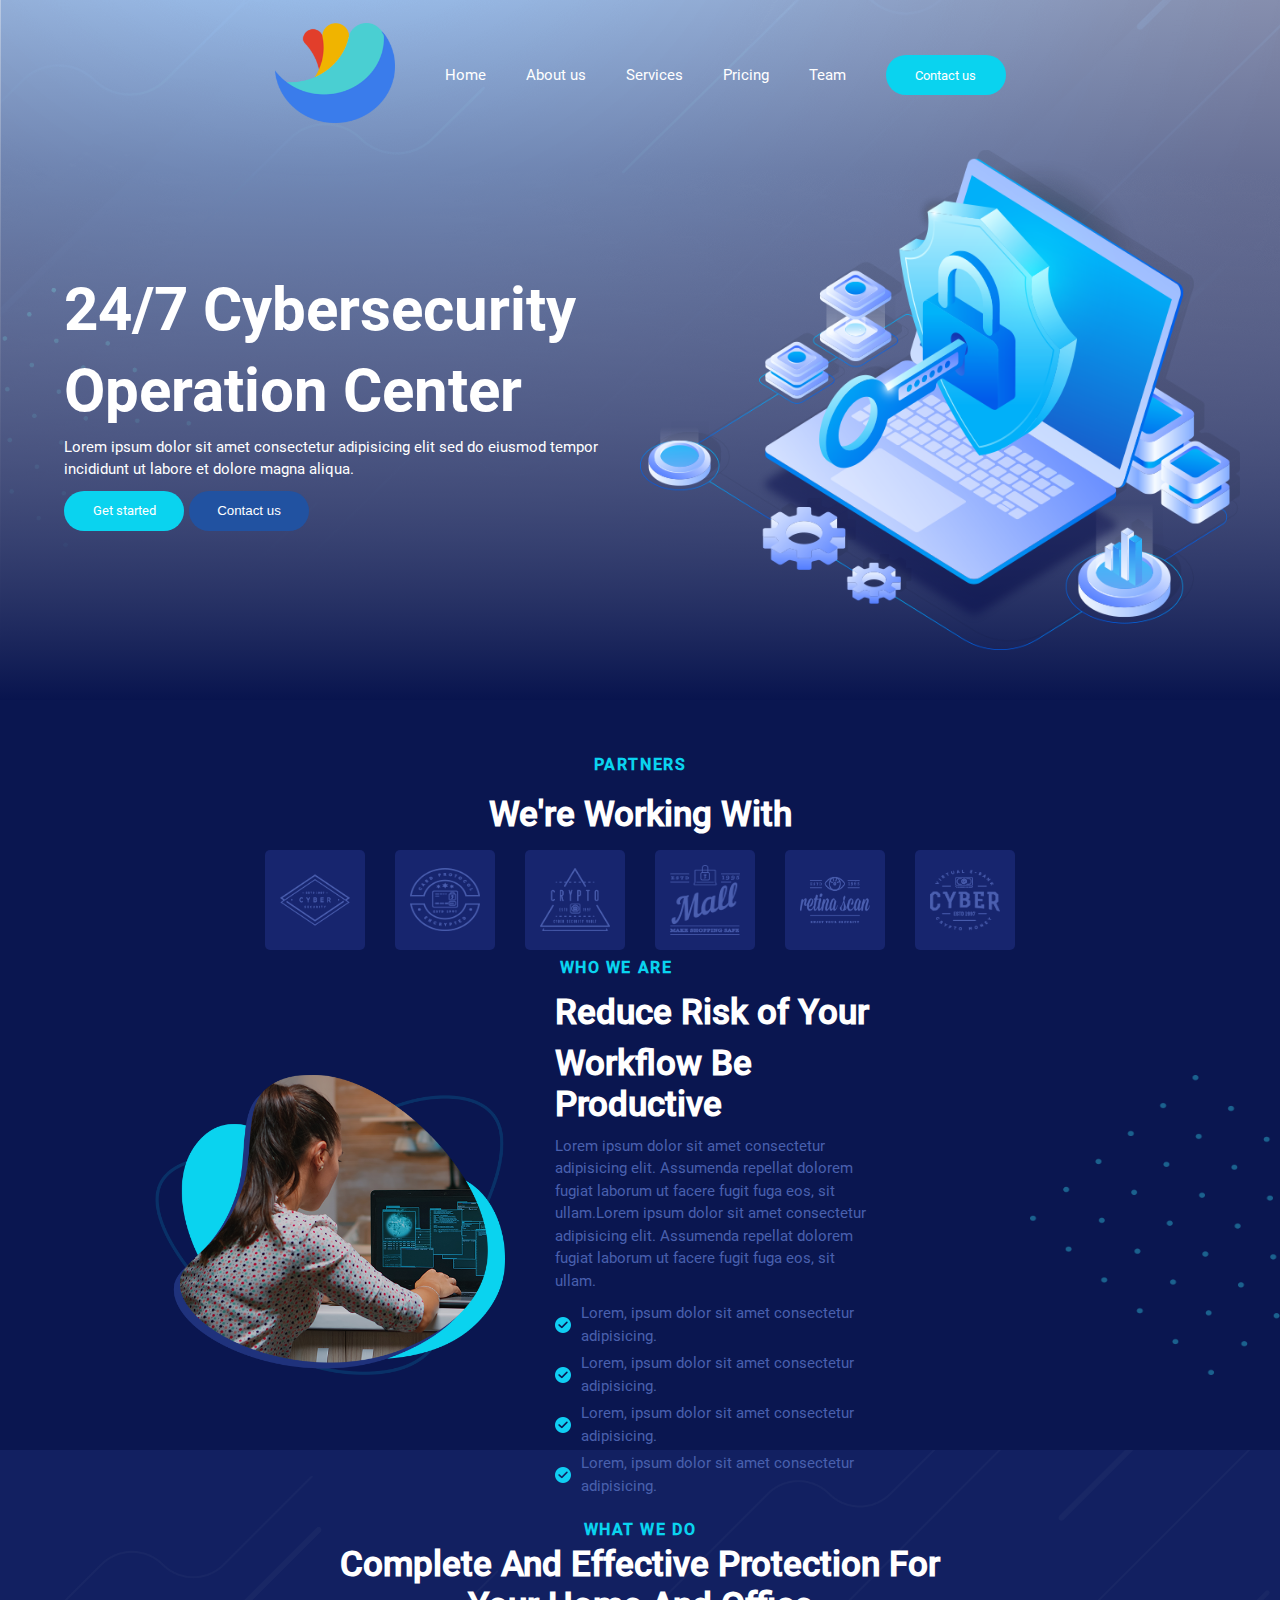
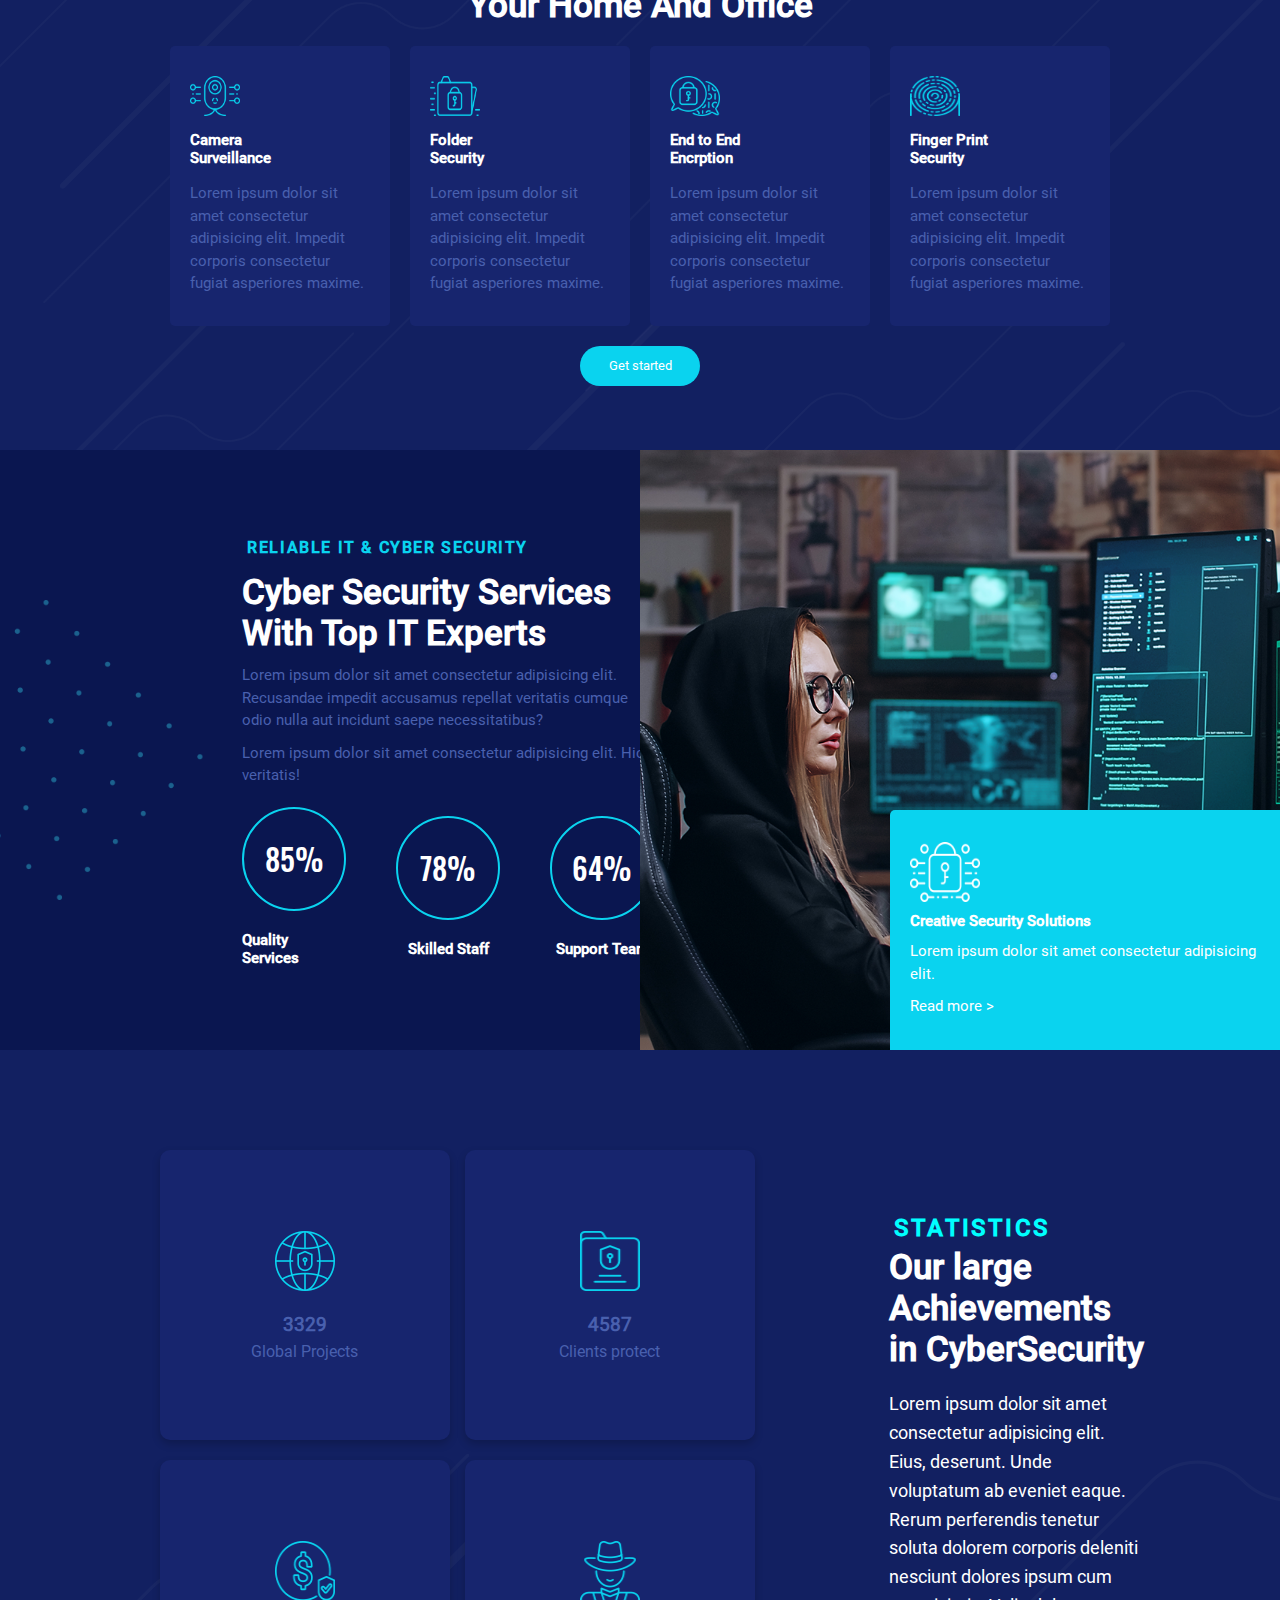
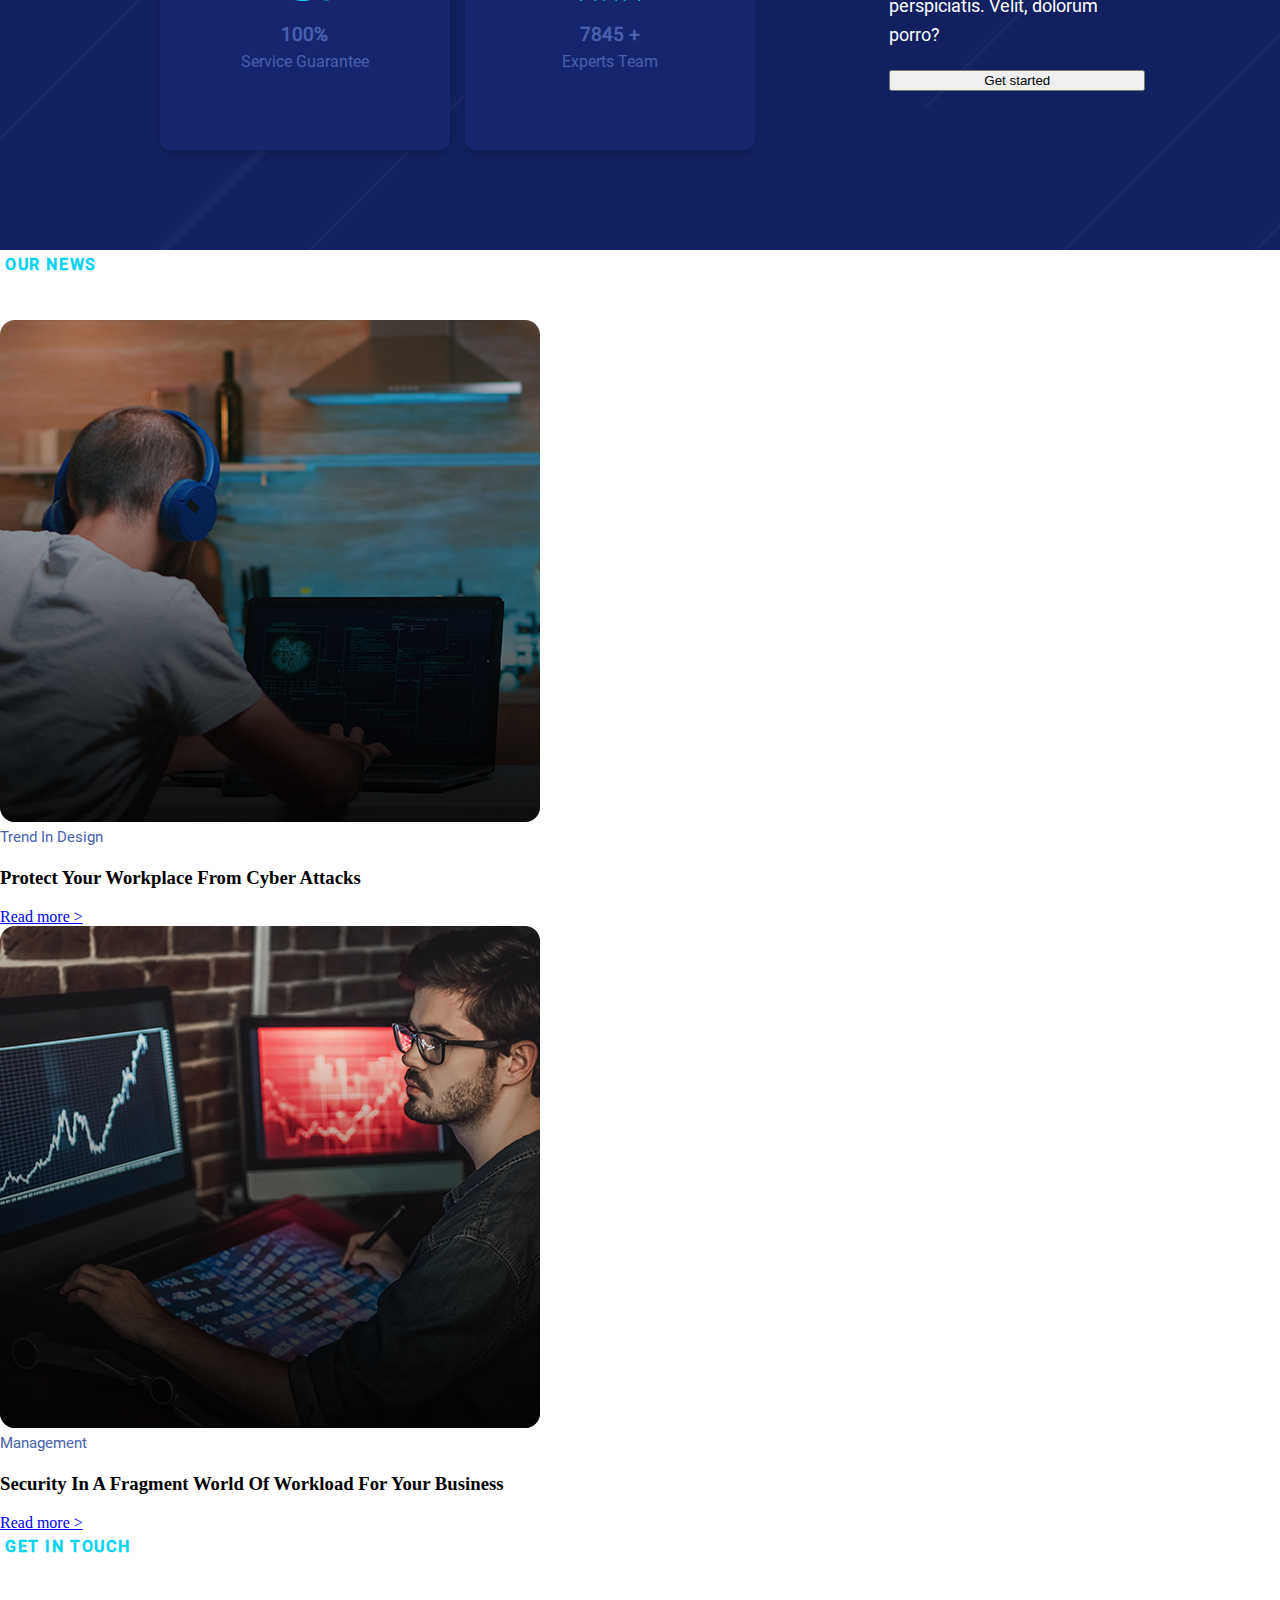
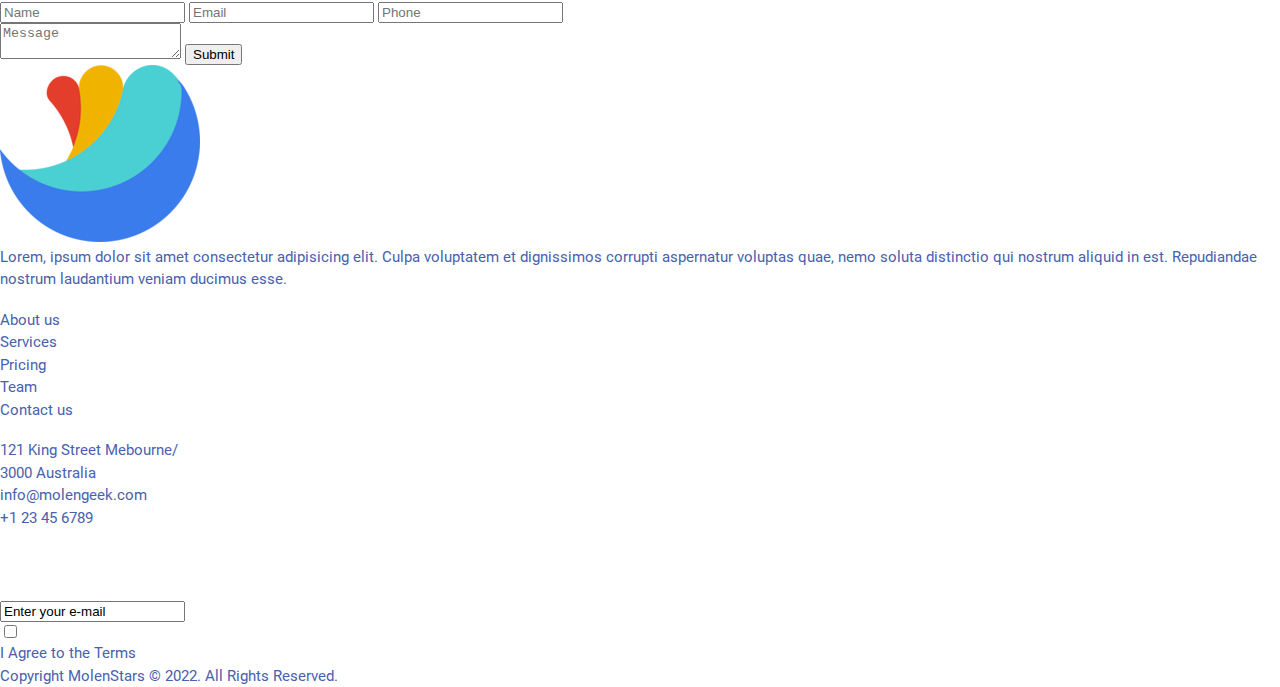
==== index.html @ 40b3b99f "addedImagesandMedia" ====
<!DOCTYPE html>
<html lang="en">
<head>
    <meta charset="UTF-8">
    <meta name="viewport" content="width=device-width, initial-scale=1.0">
    <link rel="stylesheet" href="./public/style/style.css">
    <title>Document</title>
</head>

<body class="body">

    <header class="header">

        <div class="upperHeader">
            <div class="logoHeader">
                <img src="./public/src/images/logo-img.png" alt="logo image">
            </div>
            
            <nav class="navbar">
                <a class="my-link" href="">Home</a>
                <a class="my-link" href="">About us</a>
                <a class="my-link" href="">Services</a>
                <a class="my-link" href="">Pricing</a>
                <a class="my-link" href="">Team</a>
                <button class="buttonUpperHeader">Contact us</button>
            </nav>
        </div>

        <div class="bottomHeader">

            <div class="containerHeader">
                <div class="textBottomHeader">
                    <h1>24/7 Cybersecurity</h1>
                    <h1>Operation Center</h1>
                    <p>Lorem ipsum dolor sit amet consectetur adipisicing elit sed do eiusmod tempor incididunt ut labore et dolore magna aliqua.</p>
                    <div class="buttonsBottomHeader">
                    <button class="button1BottomHeader">Get started</button>
                    <button class="button2BottomHeader">Contact us</button>
                    </div>
                </div>

                <div class="imageBottomHeader">
                    <img src="./public/src/images/banner-right-img.png" alt="banner-right-img">
                </div>

            </div>
        </div>





    </header>

    <main class="main">
        <section class="partners">
            <h4>PARTNERS</h4>
            <h2>We're Working With</h2>
            <div class="partnersLogos">
                <div class="divPartnerLogo"><img src="./public/src/images/slider-item-img1.png" alt="slider item img1"></div>
                <div class="divPartnerLogo"><img src="./public/src/images/slider-item-img2.png" alt="slider item img2"></div>
                <div class="divPartnerLogo"><img src="./public/src/images/slider-item-img3.png" alt="slider item img3"></div>
                <div class="divPartnerLogo"><img src="./public/src/images/slider-item-img4.png" alt="slider item img4"></div>
                <div class="divPartnerLogo"><img src="./public/src/images/slider-item-img5.png" alt="slider item img5"></div>
                <div class="divPartnerLogo"><img src="./public/src/images/slider-item-img6.png" alt="slider item img6"></div>
            </div>




        </section>

        <section class="who-we-are">

            <div class="containerOfConatinerImageText">

                    <div class="containerImageText">

                        <div class="imageWhoWeAre">
                            <img src="./public/src/images/informationmain-left-sec-img.png" alt="information-main-left image">
                        </div>

                        <div class="textWhoWeAre">
                            <h4>WHO WE ARE</h4>
                            <h2>Reduce Risk of Your</h2>
                            <h2>Workflow Be Productive</h2>
                            <p>Lorem ipsum dolor sit amet consectetur adipisicing elit. Assumenda repellat dolorem fugiat laborum ut facere fugit fuga eos, sit ullam.Lorem ipsum dolor sit amet consectetur adipisicing elit. Assumenda repellat dolorem fugiat laborum ut facere fugit fuga eos, sit ullam.</p>
                            
                            <div class="bulletsWhoWeAre">
                                <div class="bulletWhoWeAre">
                                    <img src="./public/src/images/checked.png" alt="checked icon">
                                    <p>Lorem, ipsum dolor sit amet consectetur adipisicing.</p>
                                </div>
                                <div class="bulletWhoWeAre">
                                    <img src="./public/src/images/checked.png" alt="checked icon">
                                    <p>Lorem, ipsum dolor sit amet consectetur adipisicing.</p>
                                </div>
                                <div class="bulletWhoWeAre">
                                    <img src="./public/src/images/checked.png" alt="checked icon">
                                    <p>Lorem, ipsum dolor sit amet consectetur adipisicing.</p>
                                </div>
                                <div class="bulletWhoWeAre">
                                    <img src="./public/src/images/checked.png" alt="checked icon">
                                    <p>Lorem, ipsum dolor sit amet consectetur adipisicing.</p>
                                </div>
                            </div>
                            
                        </div>
                    </div>
                </div>

            <div class="containerDots">

            <img src="./public/src/images/dots-img.png" alt="dots image">
            
            </div>
        </section>

        <section class="what-we-do">
        
            <div class="headerSectionWhatWeDo">
            <h4>WHAT WE DO</h4>
            <h2>Complete And Effective Protection For</h2>
            <h2>Your Home And Office</h2>
            </div>
            <div class="myDivsWhatWeDo">
                <div class="myDivWhatWeDo">
                <div class="myImageWhatWeDo"><img src="./public/src/images/Effective-sec-item-img1.png" alt="effective sec img1"></div>
                <h5>Camera<br>Surveillance</h5>
                <p>Lorem ipsum dolor sit amet consectetur adipisicing elit. Impedit corporis consectetur fugiat asperiores maxime.</p>
                </div>
                <div class="myDivWhatWeDo">
                <div class="myImageWhatWeDo"><img src="./public/src/images/Effective-sec-item-img2.png" alt="effective sec img2"></div>
                <h5>Folder<br>Security</h5>
                <p>Lorem ipsum dolor sit amet consectetur adipisicing elit. Impedit corporis consectetur fugiat asperiores maxime.</p>
                </div>
                <div class="myDivWhatWeDo">
                <div class="myImageWhatWeDo"><img src="./public/src/images/Effective-sec-item-img3.png" alt="effective sec img3"></div>
                <h5>End to End<br>Encrption</h5>
                <p>Lorem ipsum dolor sit amet consectetur adipisicing elit. Impedit corporis consectetur fugiat asperiores maxime.</p>
                </div>
                <div class="myDivWhatWeDo">
                <div class="myImageWhatWeDo"><img src="./public/src/images/Effective-sec-item-img4.png" alt="effective sec img4"></div>
                <h5>Finger Print<br>Security</h5>
                <p>Lorem ipsum dolor sit amet consectetur adipisicing elit. Impedit corporis consectetur fugiat asperiores maxime.</p>
                </div>
            </div>

            <button class="buttonWhatWeDo">Get started</button>

        </section>

        <section class="reliable-it-cyber-security">

            <div class="dotsAndText">

                <img src="./public/src/images/dots-img.png" alt="dots image">

                <div class="textAndPercentages">
                    <div class="text">
                        <h4>RELIABLE IT & CYBER SECURITY</h4>
                        <h2>Cyber Security Services<br>With Top IT Experts</h2>
                        <p>Lorem ipsum dolor sit amet consectetur adipisicing elit. Recusandae impedit accusamus repellat veritatis cumque odio nulla aut incidunt saepe necessitatibus?</p>
                        <p>Lorem ipsum dolor sit amet consectetur adipisicing elit. Hic, veritatis!</p>
                    </div>
                    <div class="percentages">
                        <div class="eachPercentage">
                            <div class="myPercentage"><p>85%</p></div>
                            <h5>Quality Services</h5>
                        </div>
                        <div class="eachPercentage">
                            <div class="myPercentage"><p>78%</p></div>
                            <h5>Skilled Staff</h5>
                        </div>
                        <div class="eachPercentage">
                            <div class="myPercentage"><p>64%</p></div>
                            <h5>Support Team</h5>
                        </div>
                    </div>
                </div>
            </div>

            <div class="imageAndSquare">
                <div class="square">
                <img src="./public/src/images/service-box-img.png" alt="service box">    
                <h5>Creative Security Solutions</h5>
                <p>Lorem ipsum dolor sit amet consectetur adipisicing elit.</p>
                <p>Read more ></p>
            </div>
            </div>


        </section>

        <section class="statistics">
            <div class="statistics-leftpanel">
               <div class="statistics-leftpanel-up">
                <div class="card">
                    <img src="./public/src/images/Cyber-Security-left-card-img1.png" alt="Global Projects Icon">
                    <p class="figure">3329</p>
                    <p class="title">Global Projects</p>
                </div>
        
                <div class="card">
                    <img src="./public/src/images/Cyber-Security-left-card-img2.png" alt="Clients Protected Icon">
                    <p class="figure">4587</p>
                    <p class="title">Clients protect</p>
                </div>
               </div>
           
              <div class="statistics-leftpanel-down">
                <div class="card">
                    <img src="./public/src/images/Cyber-Security-left-card-img3.png" alt="Service Guarantee Icon">
                    <p class="figure">100%</p>
                    <p class="title">Service Guarantee</p>
                </div>
        
                <div class="card">
                    <img src="./public/src/images/Cyber-Security-left-card-img4.png" alt="Experts Team Icon">
                    <p class="figure">7845 +</p>
                    <p class="title">Experts Team</p>
                </div>
              </div>

            </div>
           
            
            <div class="statistics-rightpanel">
                <h4>STATISTICS</h4>
            <h2>Our large Achievements in CyberSecurity</h2>
                <p>Lorem ipsum dolor sit amet consectetur adipisicing elit. 
                    Eius, deserunt. Unde voluptatum ab eveniet eaque. Rerum perferendis 
                    tenetur soluta dolorem corporis deleniti nesciunt dolores ipsum cum 
                    perspiciatis. Velit, dolorum porro?</p>
                <button>Get started</button>
            </div>
        </section>
        


        <section class="news">
            <h4>OUR NEWS</h4>
            <h2>Latest Blog Posts</h2>
          
            <div class="news-pictures">
              <div class="news-item">
                <img src="./public/src/images/blog-post-img1.png" alt="">
                <div class="news-text">
                  <p>Trend In Design</p>
                  <h3>Protect Your Workplace From Cyber Attacks</h3>
                  <a href="#" class="news-link">Read more ></a>
                </div>
              </div>
              <div class="news-item">
                <img src="./public/src/images/blog-post-img2.png" alt="">
                <div class="news-text">
                  <p>Management</p>
                  <h3>Security In A Fragment World Of Workload For Your Business</h3>
                  <a href="#" class="news-link">Read more ></a>
                </div>
              </div>
            </div>
          </section>
          


        <section class="contact">
            <h4>GET IN TOUCH</h4>
            <h2>Send us a Message</h2>
            <div class="name-email-phone">
                <input type="text" id="name" name="name" placeholder="Name" required>
                <input type="email" id="email" name="email" placeholder="Email" required>
                <input type="tel" id="phone" name="phone" placeholder="Phone">
            </div>
            <div class="message-submit">
                <textarea id="message" name="message" placeholder="Message" required></textarea>
                <button type="submit">Submit</button>
            </div>
        </section>
 

    </main>

    <footer>
            <div class="upperFooter">
    
               <div class="containerUpperFooter">
                    <div class="logo">
    
                        <img src="./public/src/images/logo-img.png" alt="logo">
    
                        <p>Lorem, ipsum dolor sit amet consectetur adipisicing elit. 
                            Culpa voluptatem et dignissimos corrupti aspernatur voluptas quae, 
                            nemo soluta distinctio qui nostrum aliquid in est. Repudiandae nostrum 
                            laudantium veniam ducimus esse.</p>
    
                    </div>
    
                    <div class="aboutus">
    
                        <h5>About us</h5>
                            <p>About us</p>
                            <p>Services</p>
                            <p>Pricing</p>
                            <p>Team</p>
                            <p>Contact us</ß>
                    </div>
    
                    <div class="ourservices">
    
                        <h5>Our Services</h5>
                            <p>121 King Street Mebourne/</p>
                            <p>3000 Australia</p>
                            <p>info@molengeek.com</p>
                            <p>+1 23 45 6789</ß>
                        <div class="myIcons">
                            <img src="./public/src/images/icons8-facebook-f-48.png" alt="facebook icon">
                            <img src="./public/src/images/icons8-twitter-30.png" alt="twitter icon">
                            <img src="./public/src/images/icons8-instagram-50.png" alt="instagram icon">
                        </div>
                    </div>
    
                    <div class="newsletter">
                            <h5>Newsletter</h5>
    
                            <div>
                            <input type="text" id="email" name="email" value="Enter your e-mail">
                            </div>
                            <div class="checkbox">
                            <input type="checkbox"><p>I Agree to the Terms</p></input>
                            </div>
    
                    </div>
                </div>
                
    
            </div>
    
            <div class="bottomFooter">
                <p>Copyright MolenStars &#xa9; 2022. All Rights Reserved.</p>
            </div>
        </footer>
</body>
</html>
---- public/style/style.css ----
.body {
    width: 100%;
    margin: 0;
    padding: 0;
}

h2 { /*changed & alle h2 rausgelöscht unten*/
    font-family: RobotoMedium;
    font-size: 35px;
    color: white;
    margin: 0;
    padding: 0;
}

h4 { /*neu*/
    font-family: RobotoMedium;
    color: #0ad3ef;
    letter-spacing: 0.1em;
    margin: 5px;
}

h5 { /*neu*/
    margin: 0;
    padding: 0;
    font-size: 15px;
    font-family: RobotoMedium;
    color: white;
}

p { /*neu und dann unten die ps gelöscht*/
    font-family: RobotoRegular;
    font-size: 15px;
    line-height: 1.5;
    margin: 0;
    padding: 0;
    color: #4960ae;
}

/*FONTS*/

@font-face 
{ 
font-family: "OswaldMedium";  
src: url("/public/src/fonts/OswaldMedium.ttf")format("truetype"); 
}

@font-face 
{ 
font-family: "OswaldRegular";  
src: url("/public/src/fonts/OswaldRegular.ttf")format("truetype"); 
}

@font-face 
{ 
font-family: "RobotoBold";  
src: url("/public/src/fonts/RobotoBold.ttf")format("truetype"); 
}

@font-face 
{ 
font-family: "RobotoMedium";  
src: url("/public/src/fonts/RobotoMedium.ttf")format("truetype"); 
}

@font-face 
{ 
font-family: "RobotoRegular";  
src: url("/public/src/fonts/RobotoRegular.ttf")format("truetype"); 
}


/*HEADER*/

.header {
    width: 100%;

    background-image: linear-gradient(to bottom, rgba(245, 246, 252, 0.52), rgba(8,20,78,255)),url(../src/images/banner-overlay-img.png);
    min-height: 700px;
    background-position: center;
    background-repeat: no-repeat;
    background-size: cover;
}

.upperHeader {
    width: 100%;
    height: 150px;

    display: flex;
    justify-content: center;
    align-items: center;
    gap: 50px;
}

.logoHeader img {
    width: 120px;
    height: 100px;
}


.navbar {
    height: 100%;

    display: flex;
    align-items: center;
    justify-content: center;
    gap: 40px;
}

.my-link {
    text-decoration: none;
    color: white;
    font-family: RobotoRegular;
    font-size: 15px;
    margin: 0;
}


.buttonUpperHeader {
    width: 120px;
    height: 40px;
    border-radius: 40px;
    border: none;
    background-color: #0ad3ef;
    color: white;
    font-family: RobotoRegular;
}

.buttonUpperHeader:hover {
    width: 120px;
    height: 40px;
    border-radius: 40px;
    border: 2px solid #0ad3ef;
    background-color: transparent;
    color: white;
    font-family: RobotoRegular;
}

.bottomHeader {
    width: 100%;
    height: 500px;
    height: 70%;
    color: white;

    display: flex;
    justify-content: center;
    align-items: center;
    gap: 20px;
}

.containerHeader { 
    width: 90%;

    display: flex;
    justify-content: center;
    align-items: center;
}

.textBottomHeader {
    width: 50%;

    display: flex;
    flex-direction: column;
    justify-content: center;
    gap: 10px;
}

.bottomHeader h1 {
    font-family: RobotoBold;
    font-size: 60px;
    margin: 0;
}

.bottomHeader p {
    font-family: RobotoRegular;
    line-height: 1.5;
    color: white;
}


.buttonsBottomHeader {
    display: flex;
    gap: 5px;
}

.button1BottomHeader {
    width: 120px;
    height: 40px;
    border-radius: 40px;
    border: none;
    background-color: #0ad3ef;
    color: white;
    font-family: RobotoRegular;
}

.button1BottomHeader:hover {
    width: 120px;
    height: 40px;
    border-radius: 40px;
    border: 2px solid #0ad3ef;
    background-color: transparent;
    color: white;
    font-family: RobotoRegular;
}

.button2BottomHeader {
    width: 120px;
    height: 40px;
    border-radius: 40px;
    border-radius: 20px;
    border: none;
    background-color: #2152a1;
    color: white;
}

.button2BottomHeader:hover {
    width: 120px;
    height: 40px;
    border-radius: 40px;
    border: 2px solid  #2152a1;
    background-color: transparent;
    color: white;
    font-family: RobotoRegular;
}

.imageBottomHeader {
    width: 50%; 
}

.imageBottomHeader img {
    width: 600px;
    height: 500px;
}

/*MAIN*/

.main {
    width: 100%;
}

/*Section partners*/

.partners {
    width: 100%;
    height: 300px;
    background-color: #0a1650;

    display: flex;
    flex-direction: column;
    justify-content: center;
    align-items: center;
    gap: 15px;
}

.partnersLogos {
    width: 80%;

    display: flex;
    justify-content: center;
    gap: 30px;
}

.divPartnerLogo {
    width: 100px;
    height: 100px;
    border-radius: 5px;
    background-color: #17256e;

    display: flex;
    justify-content: center;
    align-items: center;
}

.divPartnerLogo img{
    width: 70px;
    height: 70px;
}

@keyframes divPartnerLogoUp { /*moves img on the y-axis*/
    50% {
        transform: translateY(-20px);
       } 
}

.divPartnerLogo:hover img{ 
    animation: divPartnerLogoUp 3s; /*call animation with my hover pseudo-selector*/
}

.divPartnerLogo:hover { /*transition color*/
background-color: #0ad3ef;
}




/*Section who-we-are*/
.who-we-are {
    width: 100%;
    height: 450px;
    background-color: #0a1650;

    display: flex;
    justify-content: center;
    align-items: center;
}

.containerOfConatinerImageText {
    width: 100%;

    display: flex;
    justify-content: center;
    align-items: center;
}

.containerImageText {
    width: 70%;

    display: flex;
    justify-content: center;
    align-items: center;
    gap: 50px;
}

.containerDots {
    display: flex;
    justify-content: flex-end;
    align-items: center;
}

.containerDots img{
    width: 250px;
    height: 300px;
}

.imageWhoWeAre {
    width: 50%;

    display: flex;
    align-items: center;
    justify-content: flex-end;
}

.imageWhoWeAre img {
    width: 350px;
    height: 300px;
}

.textWhoWeAre {
    width: 50%;

    display: flex;
    flex-direction: column;
    gap: 10px;
}

.bulletsWhoWeAre {
    display: flex;
    flex-direction: column;
    gap: 5px;
}

.bulletWhoWeAre {
    display: flex;
    align-items: center;
    gap: 10px;
}


/*Section what-we-do*/

.what-we-do {
    width: 100%;
    height: 600px;
    background-color: #122061;
    background-image: url(../src/images/overly-img.png);
    background-position: center;
    background-size: cover;

    display: flex;
    flex-direction: column;
    justify-content: center;
    align-items: center;
    gap: 20px;
}

.headerSectionWhatWeDo {
    display: flex;
    flex-direction: column;
    justify-content: center;
    align-items: center;
}

.myDivsWhatWeDo {
    display: flex;
    justify-content: center;
    align-items: center;
    gap: 20px;
}

.myDivWhatWeDo {
    width: 180px;
    height: 240px;
    background-color: #17256e;
    border-radius: 5px;
    padding: 20px;

    display: flex;
    flex-direction: column;
    justify-content: center;
    gap: 15px;
}

.myDivWhatWeDo:hover {
    border: 1px solid #0ad3ef;
}


@keyframes myImageWhatWeDo { /*movement on the y-axis*/
    50% {
        transform: translateY(-10px);
       } 
}

.myDivWhatWeDo:hover img{ /*call animation*/
    animation: myImageWhatWeDo 3s;
}

.myImageWhatWeDo {
    width: 180px;

    display: flex;
    justify-content: flex-start;
    align-items: flex-end;
}

.myImageWhatWeDo img {
    width: 50px;
    height: 40px;
}

.myImageWhatWeDoSpecialSize {
    width: 40px;
    height: 40px;
}

.buttonWhatWeDo {
    width: 120px;
    height: 40px;
    border-radius: 40px;
    border: none;
    background-color: #0ad3ef;
    color: white;
    font-family: RobotoRegular;
}

.buttonWhatWeDo:hover {
    width: 120px;
    height: 40px;
    border-radius: 40px;
    border: 2px solid #0ad3ef;
    background-color: transparent;
    color: white;
    font-family: RobotoRegular;
}

/*Section reliable-it-cyber-security*/


.reliable-it-cyber-security {
    width: 100%;
    height: 600px;
    background-color: #0a1650;

    display: flex;

}

.dotsAndText {
    width: 50%;

    display: flex;
    justify-content: center;
    align-items: center;
    gap: 40px;
}

.textAndPercentages {
    width: 70%;

    display: flex;
    flex-direction: column;
    gap: 20px;
}

.percentages {
    display: flex;
    gap: 50px;
}

.myPercentage {
    width: 100px;
    height: 100px;
    border-radius: 50%;
    border: 2px solid #0ad3ef;

    display: flex;
    align-items: center;
    justify-content: center;
}

.eachPercentage {
    display: flex;
    flex-direction: column;
    justify-content: center;
    align-items: center;
    gap: 20px;
}

.myPercentage p {
    color: white;
    font-family: OswaldMedium;
    font-size: 30px;
}

.text {
    display: flex;
    flex-direction: column;
    justify-content: center;
    gap: 10px;
}

.dotsAndText img {
    transform: rotate(180deg);
    width: 250px;
    height: 300px;
}


.imageAndSquare {
    width: 50%;

    background-image: url(../src/images/service-right-bg-img.png);
    background-position: center;
    background-size: cover;

    display:flex;
    justify-content: flex-end;
    align-items: flex-end;
}

.square {
    width: 350px;
    height: 200px;
    background-color: #0ad3ef;
    border-top-left-radius: 5px;
    padding: 20px;

    display: flex;
    flex-direction: column;
    justify-content: center;
    gap: 10px;
}

.square img {
    width: 70px;
    height: 60px;
}

.square p {
    font-family: RobotoRegular;
    color: white;
    margin: 0;
}



/*Section statistics*/

.statistics {
    display: flex;
    flex-direction: row;
    width: 100%;
    height: 800px;
    align-items: center;
    justify-content: space-evenly;
    background-image:url(../src/images/overly-img.png);
    background-color: #122061;

}

.statistics-leftpanel{
    width: 50%;
    display: flex;
    flex-direction: column;
    flex-wrap: wrap;
    gap:20px;    
}

.statistics-leftpanel-up {
    display: flex;
    flex-direction: row;
    align-content:space-around;
    justify-content: flex-end;
    gap:15px;}

.statistics-leftpanel-down {
    display: flex;
    flex-direction: row;
    align-content: space-around;
    justify-content: flex-end;
    gap:15px;
}

.statistics-rightpanel {
    display: flex;
    flex-direction: column;
    justify-content: flex-start;
    padding: 20px;
    /* padding-right: 100px; */
    width: 20%;
}

.statistics-rightpanel h4 {
    color: aqua;
    font-size: 24px; 
    font-weight: 700;
}
.statistics-rightpanel h2, .statistics-rightpanel p {
    color:white;
    /* font-size: 32px;  */
    margin-bottom: 20px;
}
.statistics-rightpanel p {
    line-height: 1.6; 
    font-size: 18px
}

.card {
    /* flex-basis: calc(50% - 10px); */
    height: 250px;
    width: 250px;
    display: flex;
    flex-direction: column;
    justify-content: center;
    align-items: center;
    background-color: #17256e;
    color: #fff;
    /* margin-bottom: 10px; */
    border-radius: 10px;
    padding:20px;
    box-shadow: 0 4px 8px 0 rgba(0,0,0,0.2); 
}

.card:hover {
    background-color: #0ad3ef;
    animation: divPartnerLogoUp 4s;
}

.card img {
    width: 60px;
    height: 60px;
    margin-bottom: 20px;
    padding-top: 5px;
    
}

.card .figure {
    font-size:larger;
    font-weight: bold;
}

.card .title {
    font-size: medium;
}

button {
    /* background-color: #4CAF50;
    color: white;
    width: fit-content;
    height: fit-content;
    padding: 15px 32px;
    font-size: 16px;
    border: none;
    border-radius: 5px;
    margin-top: 20px;
    transition: background-color 0.3s ease; } */

button:hover {
        background-color: #367c39; 
    }


/* Section news */
.news {
    background-color:#0a1650;
    background-image:url(../src/images/overly-img.png);
    display: flex;
    flex-direction: column;
    margin: auto;
    align-items: center;
    justify-content: center;
  }
  
  .news h2, .news h4 {
    color: white;
    font-family: 'RobotoBold';
  }
  
  .news-pictures {
    display: flex;
    margin-bottom: 50px;
  }
  
  .news-item {
    position: relative;
    margin: 10px;
  }
  
  .news-item img {
    width: 100%; 
    display: block;
  }
  
  .news-text {
    position: absolute;
    bottom: 10px; 
    left: 10px; 
    color: white;
    text-align: left;
  }
  
  .news-link {
    color: white;
    text-decoration: none;
  }
  
  
  .news-text p {
    font-size: 0.9em;
    margin: 0;
  }
  
  .news-text h3 {
    font-size: 1.2em;   }
  


/*Section contact*/

.contact {
    display: flex;
    flex-direction: column;
    align-items: center;
    width: 100%;
    padding: 50px 0;
    text-align: center;
    background-image: url(../src/images/banner-overlay-img.png);
    background-size: cover;
    background-position: center;
    background-color: #0a1650;
    color: white;
    font-family: 'RobotoRegular';
    flex-wrap: wrap;
}

.contact h2 {
    margin-bottom: 10px;
    font-family: 'OswaldMedium'f;
}

.contact h1 {
    margin-bottom: 20px;
    font-family: 'OswaldMedium';
}

.name-email-phone {
    display: flex;
    flex-direction: row;
    width: 40%;
    margin-bottom: 20px;
    align-items: center;
    justify-content: space-between;
    gap: 15px;   
}

.message-submit {
    width: 40%;
    margin-bottom: 20px;
}

.name-email-phone input, .message-submit textarea {
    width: 100%;
    padding: 15px;
    margin: 10px 0;
    border: 2px solid #fff;
    border-radius: 10px;
    background: rgba(255, 255, 255, 0.2);
    color: white;
    font-family: 'OswaldMedium';
}


.message-submit button  {
    width: 120px;
    height: 40px;
    border-radius: 40px;
    border: none;
    background-color: #0ad3ef;
    color: white;
    font-family: RobotoRegular;
}

.message-submit button:hover {
    width: 120px;
    height: 40px;
    border-radius: 40px;
    border: 2px solid #0ad3ef;
    background-color: transparent;
    color: white;
    font-family: RobotoRegular;
}





.contact button:hover {
    background-color: #009977;
}




/*FOOTER*/

footer {
    width: 100%;
    display: flex;
    height: 500px;
    align-items: center;
    justify-content: center;
    flex-direction: column;

    background-image: url(../src/images/banner-overlay-img.png);
    background-color: #122061; /*ab hier neu*/
    background-image: url(../src/images/overly-img.png);
    background-position: center;
    background-size: cover;

}

footer p {
    font-size: 12px;
    line-height: 1.6;
}

.upperFooter {
    width: 100%; /*to gain a bit of margin left and right of the footer*/
    height: 400px;
    border-bottom: 0.5px solid  #4960ae;

    display: flex;
    justify-content: center;
    align-items: center;
}

.containerUpperFooter {
    width: 80%;

    display: flex;
    justify-content: flex-start;
    align-items: flex-start;
    gap: 20px;
}

.logo {
    width: 25%;
}

.logo img {
    width: 120px;
    height: 100px;
}

.aboutus {
    width: 25%;

    display: flex;
    flex-direction: column;
    justify-content: center;
    align-items: flex-start;
    gap: 10px;
}

.ourservices{
    width: 25%;

    display: flex;
    flex-direction: column;
    justify-content: center;
    gap: 10px;
}

.myIcons img {
    width: 20px;
    height: 20px;
}

.newsletter {
    width: 25%;

    display: flex;
    flex-direction: column;
    gap: 20px;
}

#email {
    background-color: #122061;
    color: #4960ae;
    padding: 5px;
    border-radius: 5px;
    border: 1px solid #4960ae;
    padding-right: 10px;
    background: url(../src/images/submit-img.png) no-repeat right;
    background-size: 20px;
}

.checkbox {

    display: flex;
}

.bottomFooter {
    height: 100px;

    display: flex;
    justify-content: center;
    align-items: center;
}

/*MEDIA*/

/*all sections*/

/*Laptop*/
@media (min-width: 769px) and (max-width: 1024px){

    h2 {
        font-size: 30px;
    }
    
    h4 {
        font-size: 12px;
    }
}

/*Tablet*/
@media (min-width: 426px) and (max-width: 768px){
    h2 {
        font-size: 20px;
    }
    
    h4 {
        font-size: 10px;
    }

    h5 {font-size: 14px;
    }

    p {
        font-size: 12px;
    }
}

/*Mobile M & L*/
@media (min-width: 321px) and (max-width: 425px){
    h2 {
        font-size: 20px;
    }
    
    h4 {
        font-size: 10px;
    }

    h5 {font-size: 14px;
    }

    p {
        font-size: 12px;
    }
}

/*header*/

/*Laptop*/ 
@media (min-width: 769px) and (max-width: 1024px){

    .bottomHeader h1 {
        font-size: 40px;
    }
    
    .imageBottomHeader img {
        width: 400px;
        height: 300px;
    }

    .header {
        min-height: 500px;
    }
}

/*Tablet*/
@media (min-width: 426px) and (max-width: 768px){

    .logoHeader img {
        width: 90px;
        height: 80px;
    }
    
    .bottomHeader h1 {
        font-size: 30px;
    }
    
    .imageBottomHeader img {
        width: 300px;
        height: 250px;
    }

    .header {
        min-height: 500px;
    }
}

/*Mobile M & L*/
@media (min-width: 321px) and (max-width: 425px){

    .header {
        min-height: 800px;
    }

    .upperHeader {
        flex-direction: column;
        gap: 10px;
    }

    .navbar {
        gap: 10px;
        flex-wrap: wrap;
    }
    
    .logoHeader img {
        width: 70px;
        height: 60px;
        padding-top: 20px;
    }
    
    .containerHeader {
        width: 100%;
        height: 100%;
        padding-top: 20%;

        flex-direction: column;
        justify-content: flex-end;
        align-items: center;
        gap: 50px;
    }

    .textBottomHeader {
        width: 100%;
        text-align: center;

        display:flex;
        align-items: center;
        justify-content: center;
    }

    .bottomHeader h1 {
        font-size: 30px;
    }

    .imageBottomHeader {
        width: 100%;

        display:flex;
        align-content: center;
        justify-content: center;
    }
    
    .imageBottomHeader img {
        width: 250px;
        height: 200px;
    }

}


/*partners*/

/*Mobile M & L*/
@media (min-width: 321px) and (max-width: 425px){

    .partners {
        height: 500px;
    }

    .partnersLogos {
        flex-wrap: wrap; /*divs automatically change into next row*/
    }
}

/*who we are*/

/*Laptop*/

@media (min-width: 769px) and (max-width: 1024px){

    .containerDots img {
        width: 180px;
        height: 250px;
    }

    .containerImageText {
        width: 100%;
    }

    .imageWhoWeAre img {
        width: 300px;
        height: 250px;
    }
}

/*Tablet*/
@media (min-width: 426px) and (max-width: 768px){

    .containerDots img {
        width: 120px;
        height: 180px;
    }

    .imageWhoWeAre img {
        width: 250px;
        height: 200px;
    }

    .containerImageText {
        width: 100%;
    }
}

/*Mobile M & L*/
@media (min-width: 321px) and (max-width: 425px){
    
    .who-we-are {
        height: 700px;
    }
    
    .containerImageText {
        flex-direction: column;
        gap: 30px;
    }
    
    .containerDots img {
        display: none;
    }

    .textWhoWeAre {
        width: 100%;
    }

    .imageWhoWeAre {
        padding-top: 60px;

        display: flex;
        align-items: center;
        justify-content: center;
    }

    .imageWhoWeAre img {
        width: 200px;
        height: 150px;
    }

}


/*what we do*/

/*Tablet*/
@media (min-width: 426px) and (max-width: 768px){
    .myDivWhatWeDo {
        width: 140px;
        height: 200px;
        padding: 10px; 
    }
}

/*Mobile M & L*/
@media (min-width: 321px) and (max-width: 425px){
    
    .what-we-do {
        height: 700px;
    }
    
    .myDivsWhatWeDo{
        flex-wrap: wrap; /*divs automatically change into next row*/
    }

    .myDivWhatWeDo {
        width: 120px;
        height: 200px;
        padding: 10px; 
    }
}

/*cyber security*/

@media (min-width: 769px) and (max-width: 1024px){

    .dotsAndText img {
        width: 180px;
        height: 250px;
    }

    .imageAndSquare {
        width: 40%;
    }

    .dotsAndText {
        width: 60%;
    }

    .percentages {
        gap: 20px;
    }

    .square {
        width: 300px;
        height: 150px;
    }
}

/*Tablet*/
@media (min-width: 426px) and (max-width: 768px){

    .dotsAndText img {
        width: 180px;
        height: 210px;
    }

    .reliable-it-cyber-security {
        flex-direction: column;
        align-items: flex-end;
        justify-content: center;
        gap: 30px;
        height: 800px; /*has to get bigger as a result of the column*/
    }

    .imageAndSquare {
        height: 400px;
        border-top-left-radius: 5px;
        border-bottom-left-radius: 5px;
    }

    .square img {
        height: 40px;
        width: 40px;
    }

    .dotsAndText {
        width: 100%;
    }

    .percentages {
        gap: 20px;
    }

    .square {
        width: 180px;
        height: 100px;
    }
}

/*Mobile M & L*/
@media (min-width: 321px) and (max-width: 425px){

    .reliable-it-cyber-security {
        flex-direction: column;
        align-items: flex-end;
        justify-content: center;
        gap: 30px;
        height: 1200px; /*has to get bigger as a result of the column*/
    }

    .dotsAndText {
        width: 100%;
    }

    .percentages {
        flex-wrap: wrap;
        justify-content: center;
    }

    .dotsAndText img {
        display: none;
    }

    .text {
        width: 100%;
    }

    .imageAndSquare {
        width: 100%;
        height: 420px;
    }

    .square {
        width: 200px;
        height: 100px;
    }

    .square img {
        height: 40px;
        width: 40px;
    }

}

/*FOOTER*/

/*Tablet*/
@media (min-width: 426px) and (max-width: 768px){

    .logo img {
        width: 80px;
        height: 65px;
    }
}

/*Mobile M & L*/
@media (min-width: 321px) and (max-width: 425px){

    footer {
        height: 700px;
    }

    .upperFooter {
        height: 600px;
    }

    .bottomFooter {
        height: 100px;
    }

    .containerUpperFooter {
        flex-wrap: wrap;
        justify-content: center;
    }

    .logo {
        width: 100%;
        display: flex;
        gap: 20px;
    }

    .logo img {
        width: 80px;
        height: 65px;   
    }

    .aboutus {
        width: 40%;
    }

    .ourservices {
        width: 40%;
    }

    .newsletter {
        width: 100%;
        display: flex;
        align-items: center;
    }

}
}
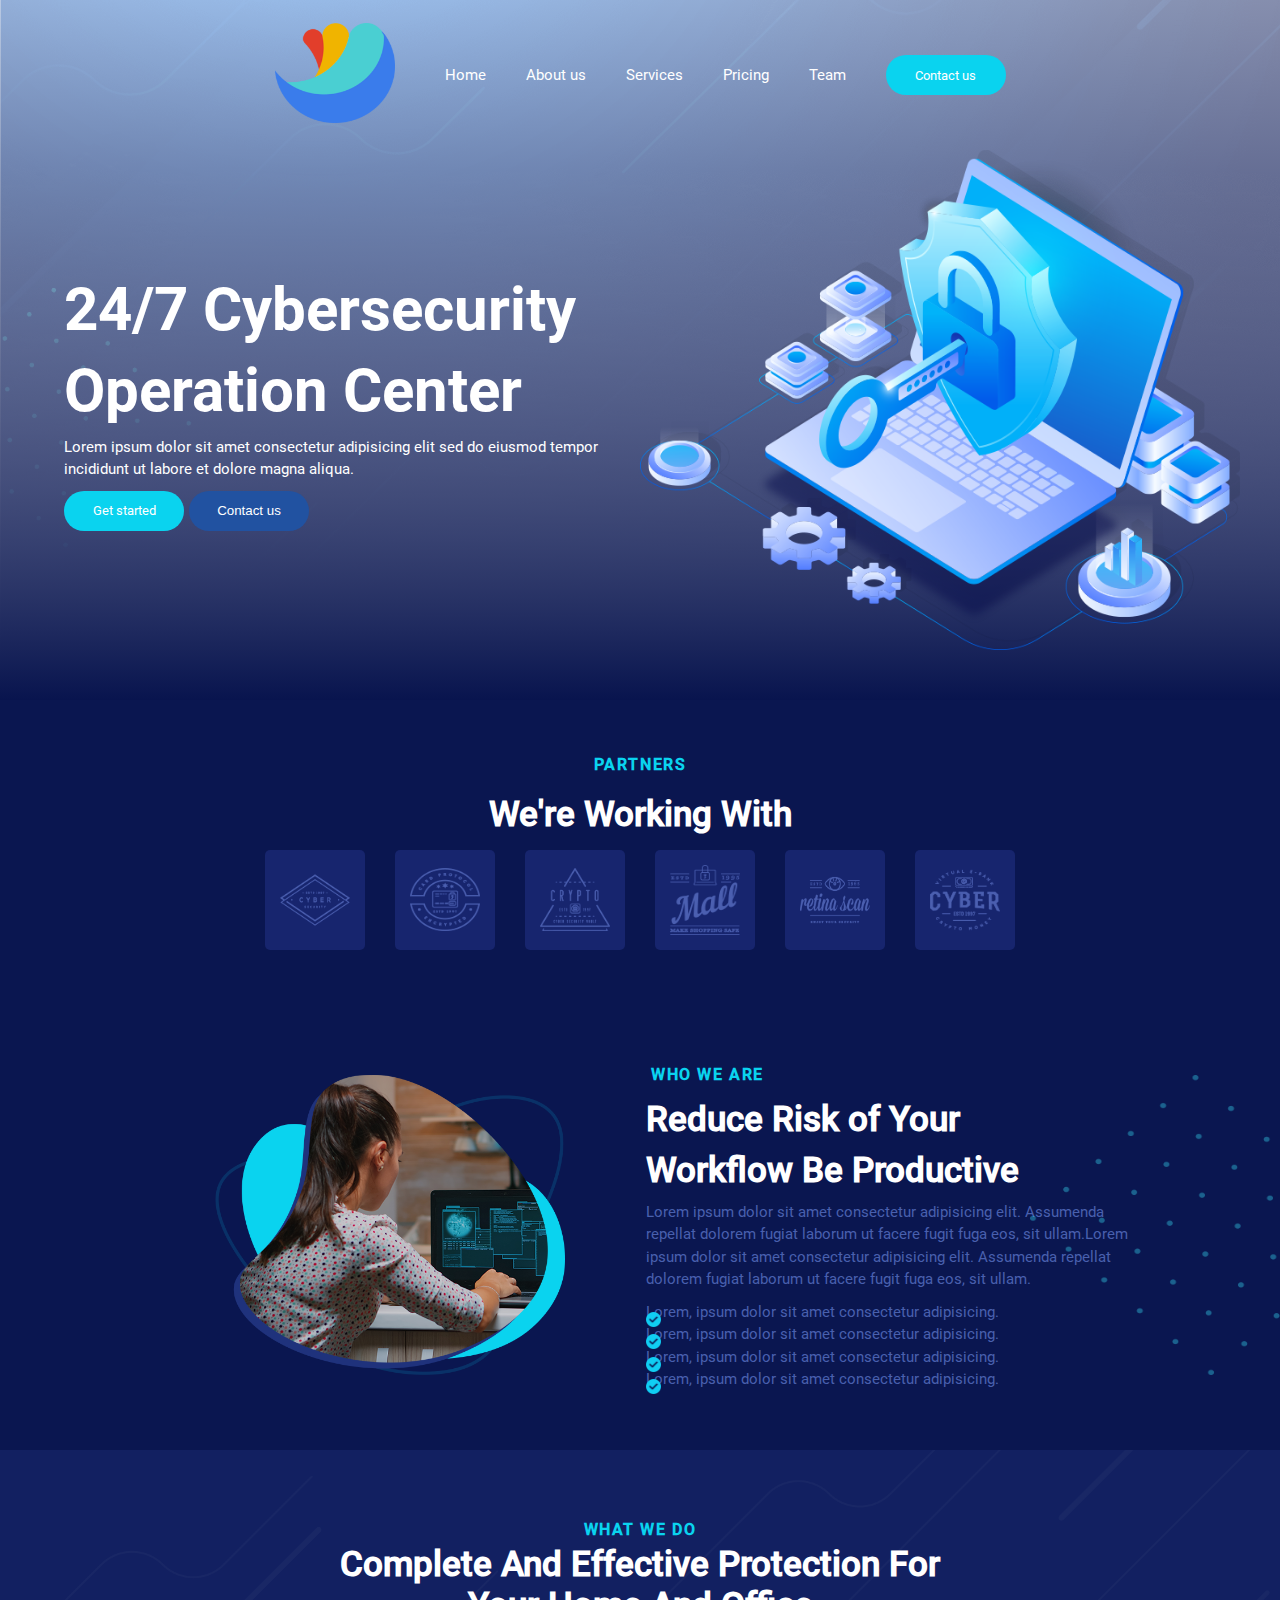
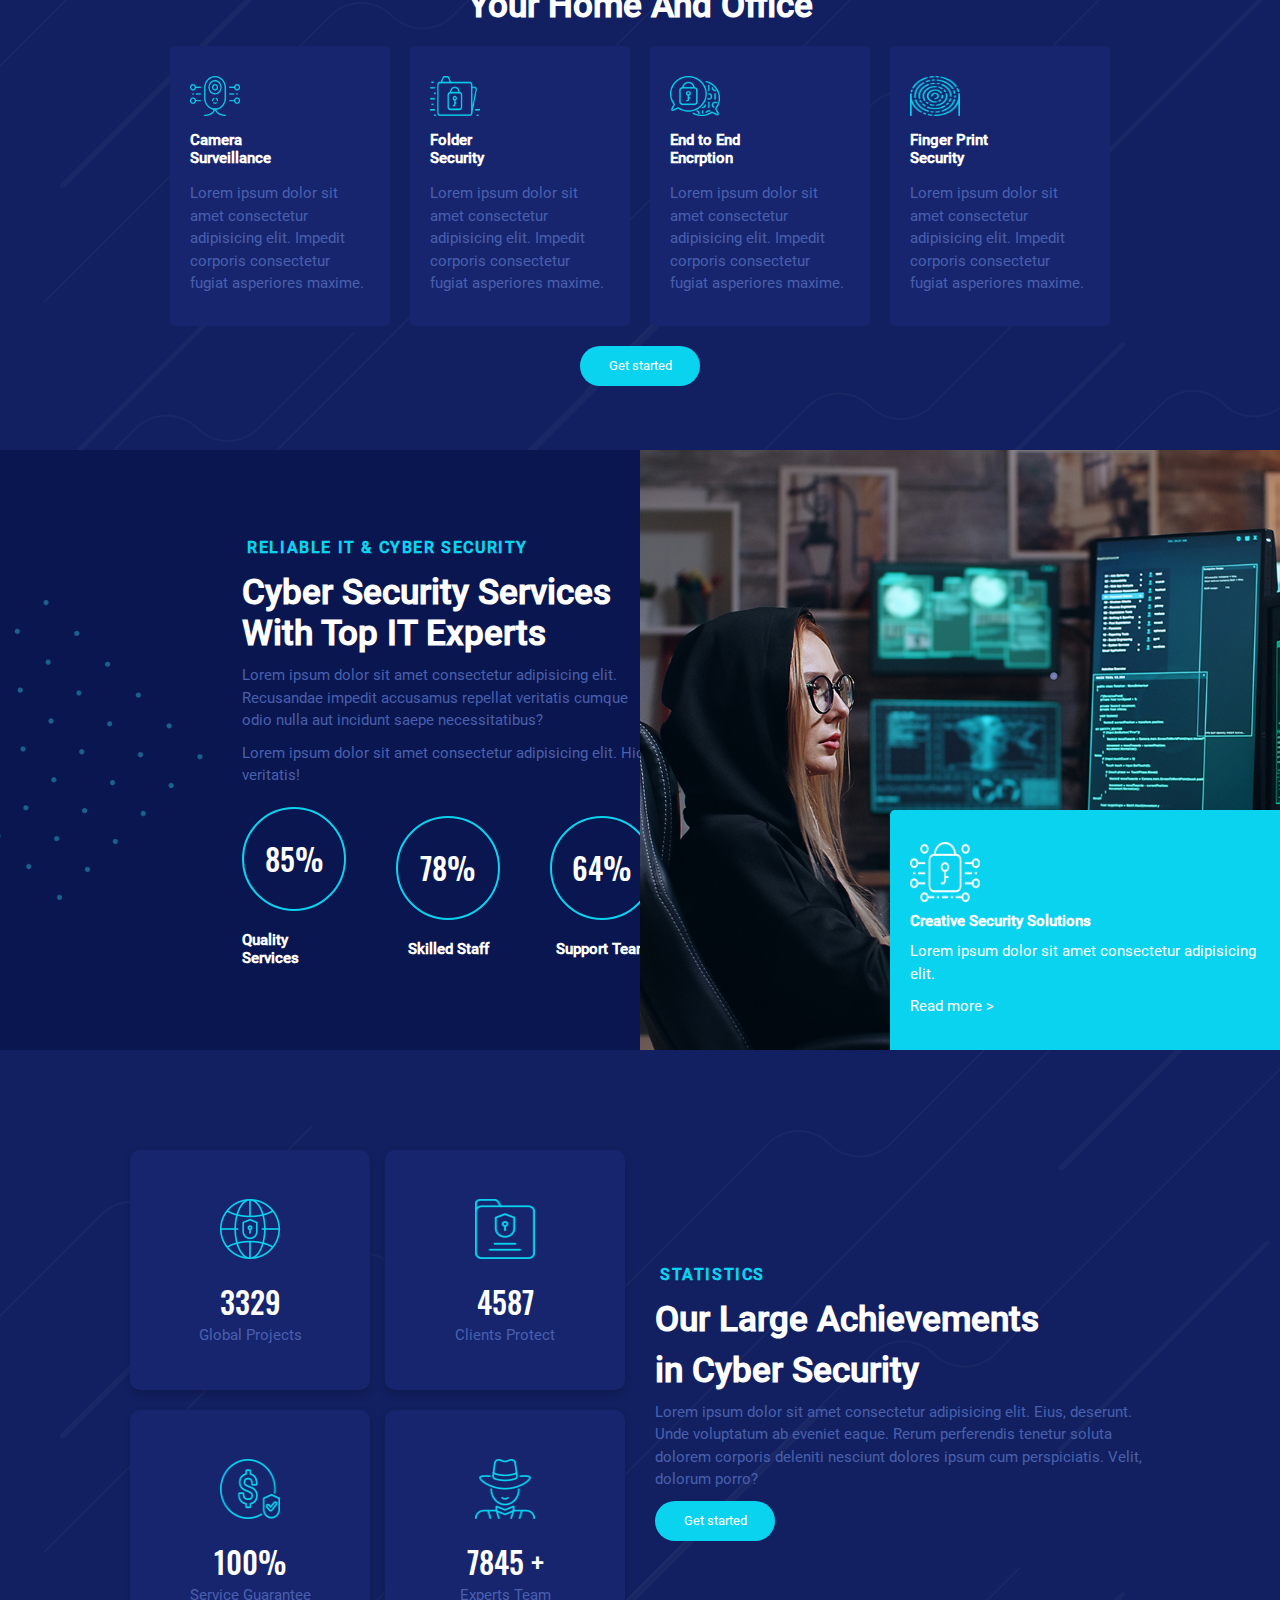
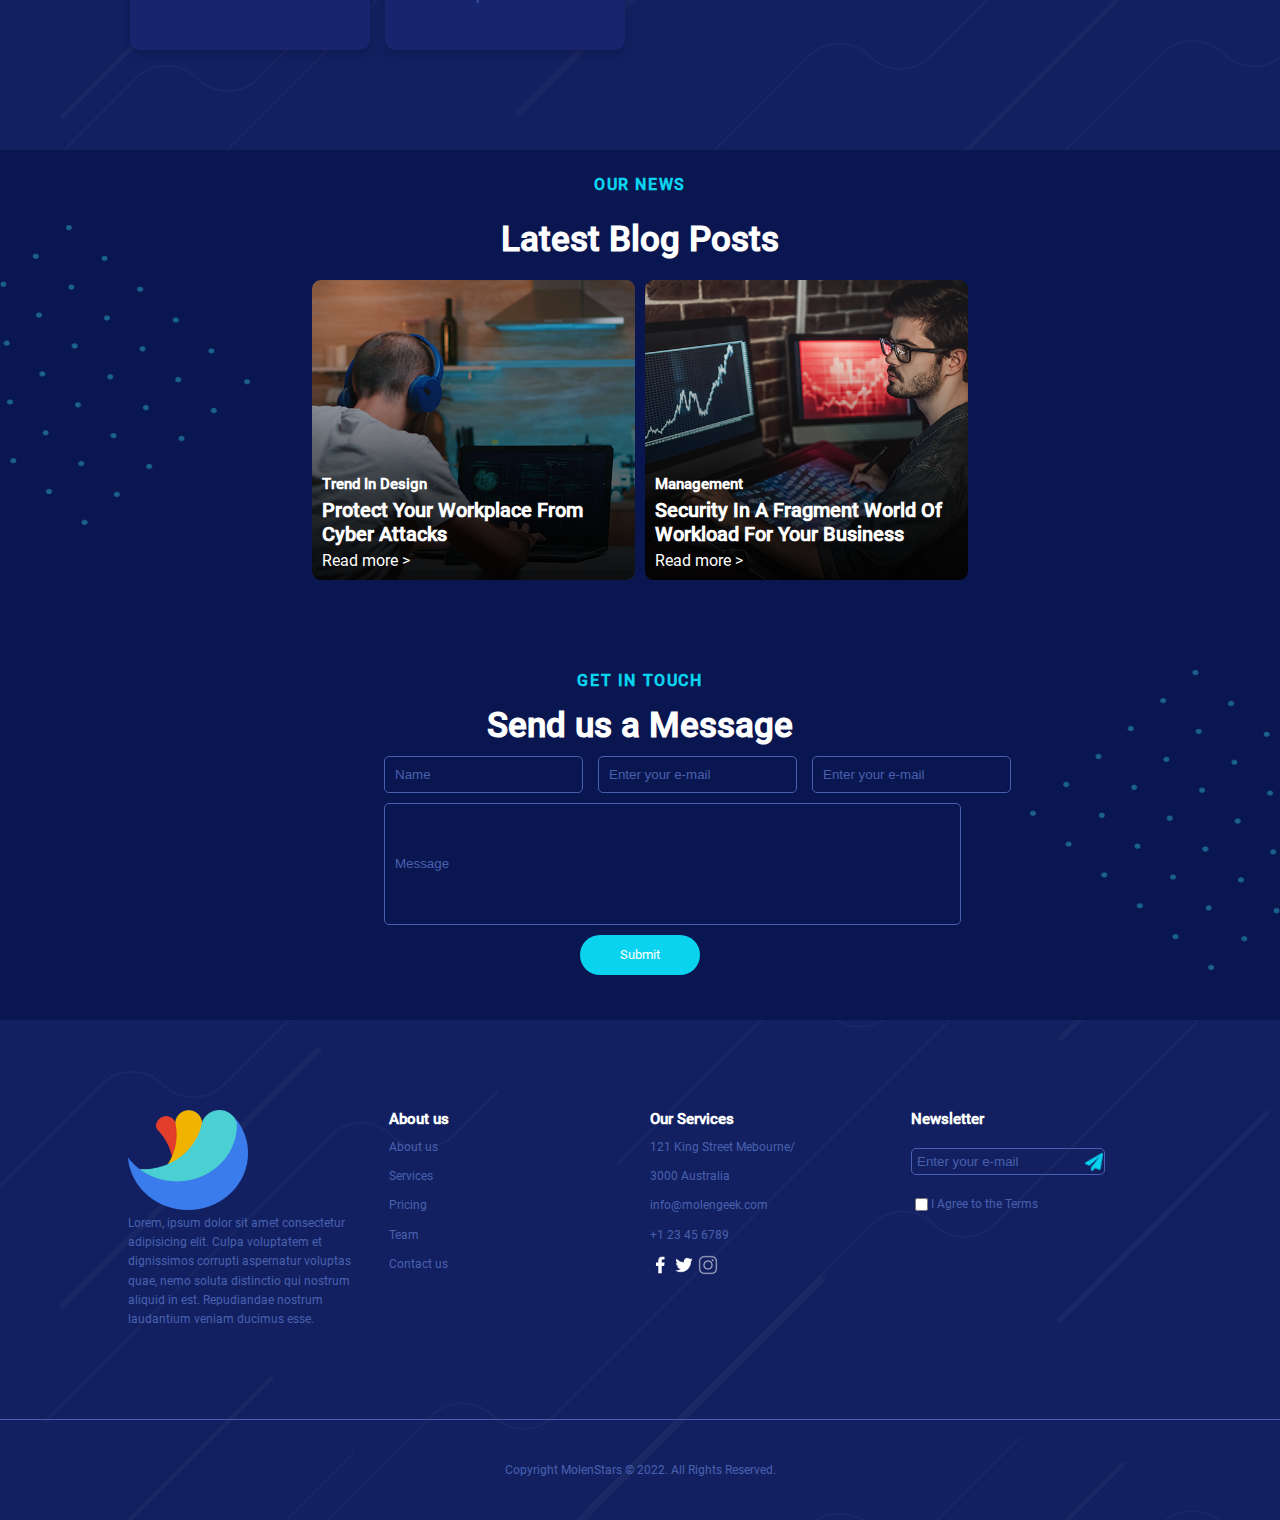
==== commit 34d90bac: "modifiedStyleCSS" ====
--- a/index.html
+++ b/index.html
@@ -72,48 +72,46 @@
 
         <section class="who-we-are">
 
-            <div class="containerOfConatinerImageText">
+                <img src="./public/src/images/dots-img.png" alt="dots image">
 
                     <div class="containerImageText">
 
-                        <div class="imageWhoWeAre">
-                            <img src="./public/src/images/informationmain-left-sec-img.png" alt="information-main-left image">
-                        </div>
-
-                        <div class="textWhoWeAre">
-                            <h4>WHO WE ARE</h4>
-                            <h2>Reduce Risk of Your</h2>
-                            <h2>Workflow Be Productive</h2>
-                            <p>Lorem ipsum dolor sit amet consectetur adipisicing elit. Assumenda repellat dolorem fugiat laborum ut facere fugit fuga eos, sit ullam.Lorem ipsum dolor sit amet consectetur adipisicing elit. Assumenda repellat dolorem fugiat laborum ut facere fugit fuga eos, sit ullam.</p>
-                            
-                            <div class="bulletsWhoWeAre">
-                                <div class="bulletWhoWeAre">
-                                    <img src="./public/src/images/checked.png" alt="checked icon">
-                                    <p>Lorem, ipsum dolor sit amet consectetur adipisicing.</p>
-                                </div>
-                                <div class="bulletWhoWeAre">
-                                    <img src="./public/src/images/checked.png" alt="checked icon">
-                                    <p>Lorem, ipsum dolor sit amet consectetur adipisicing.</p>
-                                </div>
-                                <div class="bulletWhoWeAre">
-                                    <img src="./public/src/images/checked.png" alt="checked icon">
-                                    <p>Lorem, ipsum dolor sit amet consectetur adipisicing.</p>
-                                </div>
-                                <div class="bulletWhoWeAre">
-                                    <img src="./public/src/images/checked.png" alt="checked icon">
-                                    <p>Lorem, ipsum dolor sit amet consectetur adipisicing.</p>
+                        <div class="secondContainerImageText">
+
+                       
+                            <div class="womanWhoWeAre">
+                                <img src="./public/src/images/informationmain-left-sec-img.png" alt="information-main-left image">
+                            </div>
+
+                            <div class="textWhoWeAre">
+                                <h4>WHO WE ARE</h4>
+                                <h2>Reduce Risk of Your</h2>
+                                <h2>Workflow Be Productive</h2>
+                                <p>Lorem ipsum dolor sit amet consectetur adipisicing elit. Assumenda repellat dolorem fugiat laborum ut facere fugit fuga eos, sit ullam.Lorem ipsum dolor sit amet consectetur adipisicing elit. Assumenda repellat dolorem fugiat laborum ut facere fugit fuga eos, sit ullam.</p>
+                                
+                                <div class="bulletsWhoWeAre">
+                                    <div class="bulletWhoWeAre">
+                                        <div><img src="./public/src/images/checked.png" alt="checked icon"></div>
+                                        <p>Lorem, ipsum dolor sit amet consectetur adipisicing.</p>
+                                    </div>
+                                    <div class="bulletWhoWeAre">
+                                        <div><img src="./public/src/images/checked.png" alt="checked icon"></div>
+                                        <p>Lorem, ipsum dolor sit amet consectetur adipisicing.</p>
+                                    </div>
+                                    <div class="bulletWhoWeAre">
+                                        <div><img src="./public/src/images/checked.png" alt="checked icon"></div>
+                                        <p>Lorem, ipsum dolor sit amet consectetur adipisicing.</p>
+                                    </div>
+                                    <div class="bulletWhoWeAre">
+                                        <div><img src="./public/src/images/checked.png" alt="checked icon"></div>
+                                        <p>Lorem, ipsum dolor sit amet consectetur adipisicing.</p>
+                                    </div>
                                 </div>
                             </div>
-                            
-                        </div>
-                    </div>
-                </div>
-
-            <div class="containerDots">
-
-            <img src="./public/src/images/dots-img.png" alt="dots image">
-            
-            </div>
+                        </div>
+                    </div>
+               
+
         </section>
 
         <section class="what-we-do">
@@ -193,88 +191,112 @@
         </section>
 
         <section class="statistics">
-            <div class="statistics-leftpanel">
-               <div class="statistics-leftpanel-up">
-                <div class="card">
-                    <img src="./public/src/images/Cyber-Security-left-card-img1.png" alt="Global Projects Icon">
-                    <p class="figure">3329</p>
-                    <p class="title">Global Projects</p>
-                </div>
+
+            <div class="containerStatistics">
+                
+                <div class="statistics-leftpanel">
+                
+                    <div class="statistics-leftpanel-up">
+                        <div class="card">
+                            <img src="./public/src/images/Cyber-Security-left-card-img1.png" alt="Global Projects Icon">
+                            <p class="figure">3329</p>
+                            <p class="title">Global Projects</p>
+                        </div>
         
-                <div class="card">
-                    <img src="./public/src/images/Cyber-Security-left-card-img2.png" alt="Clients Protected Icon">
-                    <p class="figure">4587</p>
-                    <p class="title">Clients protect</p>
-                </div>
-               </div>
+                        <div class="card">
+                            <img src="./public/src/images/Cyber-Security-left-card-img2.png" alt="Clients Protected Icon">
+                            <p class="figure">4587</p>
+                            <p class="title">Clients Protect</p>
+                        </div>
+                    </div>
            
-              <div class="statistics-leftpanel-down">
-                <div class="card">
-                    <img src="./public/src/images/Cyber-Security-left-card-img3.png" alt="Service Guarantee Icon">
-                    <p class="figure">100%</p>
-                    <p class="title">Service Guarantee</p>
-                </div>
+                    <div class="statistics-leftpanel-down">
+                        <div class="card">
+                            <img src="./public/src/images/Cyber-Security-left-card-img3.png" alt="Service Guarantee Icon">
+                            <p class="figure">100%</p>
+                            <p class="title">Service Guarantee</p>
+                        </div>
         
-                <div class="card">
-                    <img src="./public/src/images/Cyber-Security-left-card-img4.png" alt="Experts Team Icon">
-                    <p class="figure">7845 +</p>
-                    <p class="title">Experts Team</p>
-                </div>
-              </div>
-
-            </div>
+                        <div class="card">
+                            <img src="./public/src/images/Cyber-Security-left-card-img4.png" alt="Experts Team Icon">
+                            <p class="figure">7845 +</p>
+                            <p class="title">Experts Team</p>
+                        </div>
+                    </div>
+                </div>
+            
            
             
             <div class="statistics-rightpanel">
                 <h4>STATISTICS</h4>
-            <h2>Our large Achievements in CyberSecurity</h2>
+            <h2>Our Large Achievements</h2>
+            <h2>in Cyber Security</h2>
                 <p>Lorem ipsum dolor sit amet consectetur adipisicing elit. 
                     Eius, deserunt. Unde voluptatum ab eveniet eaque. Rerum perferendis 
                     tenetur soluta dolorem corporis deleniti nesciunt dolores ipsum cum 
                     perspiciatis. Velit, dolorum porro?</p>
-                <button>Get started</button>
-            </div>
+                <button class="buttonStatistics">Get started</button>
+            </div>
+
+        </div>
+
         </section>
         
 
 
         <section class="news">
+
+        <img src="./public/src/images/dots-img.png" alt="dots image" class="dotsNewsSection">
+
+            <div class="containerNewsSection">
             <h4>OUR NEWS</h4>
             <h2>Latest Blog Posts</h2>
+
+
           
             <div class="news-pictures">
+
               <div class="news-item">
                 <img src="./public/src/images/blog-post-img1.png" alt="">
-                <div class="news-text">
-                  <p>Trend In Design</p>
-                  <h3>Protect Your Workplace From Cyber Attacks</h3>
-                  <a href="#" class="news-link">Read more ></a>
-                </div>
+
+                    <div class="news-text">
+                        <h5>Trend In Design</h5>
+                        <h3>Protect Your Workplace From Cyber Attacks</h3>
+                        <a href="#" class="news-link">Read more ></a>
+                    </div>
+
               </div>
               <div class="news-item">
                 <img src="./public/src/images/blog-post-img2.png" alt="">
                 <div class="news-text">
-                  <p>Management</p>
+                  <h5>Management</h5>
                   <h3>Security In A Fragment World Of Workload For Your Business</h3>
                   <a href="#" class="news-link">Read more ></a>
                 </div>
               </div>
             </div>
+
+        </div>
           </section>
           
 
 
         <section class="contact">
-            <h4>GET IN TOUCH</h4>
-            <h2>Send us a Message</h2>
-            <div class="name-email-phone">
-                <input type="text" id="name" name="name" placeholder="Name" required>
-                <input type="email" id="email" name="email" placeholder="Email" required>
-                <input type="tel" id="phone" name="phone" placeholder="Phone">
-            </div>
-            <div class="message-submit">
-                <textarea id="message" name="message" placeholder="Message" required></textarea>
-                <button type="submit">Submit</button>
+
+            <img src="./public/src/images/dots-img.png" alt="dots image">
+
+            <div class="containerContactSection">
+                    <h4>GET IN TOUCH</h4>
+                    <h2>Send us a Message</h2>
+                    <div class="name-email-phone">
+                        <input type="text" id="name" name="name" value="Name">
+                        <input type="text" id="Email" name="email" value="Enter your e-mail">
+                        <input type="tel" id="phone" name="phone" value="Enter your e-mail">
+                    </div>
+                    <div class="message-submit">
+                        <input id="message" name="message" value="Message"></inp>
+                    </div>
+                    <button type="submit" class="buttonContactSection">Submit</button>
             </div>
         </section>
  
--- a/public/style/style.css
+++ b/public/style/style.css
@@ -7,6 +7,14 @@
 h2 { /*changed & alle h2 rausgelöscht unten*/
     font-family: RobotoMedium;
     font-size: 35px;
+    color: white;
+    margin: 0;
+    padding: 0;
+}
+
+h3 {
+    font-family: RobotoMedium;
+    font-size: 20px;
     color: white;
     margin: 0;
     padding: 0;
@@ -299,69 +307,67 @@
     background-color: #0a1650;
 
     display: flex;
-    justify-content: center;
-    align-items: center;
-}
-
-.containerOfConatinerImageText {
-    width: 100%;
-
-    display: flex;
-    justify-content: center;
-    align-items: center;
-}
-
-.containerImageText {
-    width: 70%;
-
-    display: flex;
-    justify-content: center;
-    align-items: center;
-    gap: 50px;
-}
-
-.containerDots {
-    display: flex;
     justify-content: flex-end;
     align-items: center;
 }
 
-.containerDots img{
+.who-we-are img {
     width: 250px;
     height: 300px;
-}
-
-.imageWhoWeAre {
+    position: absolute;
+}
+
+.containerImageText { /*work with a first container in order to be able to centralize the image and the text independent from the dots-image that needed a "flex-end" from the parent, the section*/
+    width: 100%;
+
+    display: flex;
+    justify-content: center;
+    align-items: center;
+    gap: 20px;
+}
+
+.secondContainerImageText { /*need a second container to give the elements a margin in relation to its parent*/
+    width: 80%;
+
+    display: flex;
+    justify-content: center;
+    align-items: center;
+}
+
+.womanWhoWeAre {
     width: 50%;
 
     display: flex;
-    align-items: center;
-    justify-content: flex-end;
-}
-
-.imageWhoWeAre img {
+    justify-content: center;
+    align-items: center;
+}
+
+.womanWhoWeAre img {
     width: 350px;
     height: 300px;
 }
 
 .textWhoWeAre {
-    width: 50%;
-
-    display: flex;
-    flex-direction: column;
+    width: 500px;
+
+    display: flex;
+    flex-direction: column;
+    justify-content: center;
     gap: 10px;
 }
 
-.bulletsWhoWeAre {
-    display: flex;
-    flex-direction: column;
-    gap: 5px;
-}
-
 .bulletWhoWeAre {
     display: flex;
     align-items: center;
-    gap: 10px;
+}
+
+.bulletWhoWeAre p {
+    display: block; /*verstehe ich nicht!!*/
+}
+
+.bulletWhoWeAre img {
+    width: 15px;
+    height: 15px;
 }
 
 
@@ -576,15 +582,26 @@
 /*Section statistics*/
 
 .statistics {
-    display: flex;
-    flex-direction: row;
-    width: 100%;
-    height: 800px;
-    align-items: center;
-    justify-content: space-evenly;
-    background-image:url(../src/images/overly-img.png);
+    width: 100%;
+    height: 700px;
+    background-image: url(../src/images/overly-img.png);
     background-color: #122061;
-
+    background-position: center;
+    background-size: cover;
+    background-repeat: no-repeat;
+
+    display: flex;
+    align-items: center;
+    justify-content: center;
+}
+
+.containerStatistics {
+    width: 80%;
+
+    display: flex;
+    justify-content: center;
+    align-items: center;
+    gap: 30px;
 }
 
 .statistics-leftpanel{
@@ -592,7 +609,7 @@
     display: flex;
     flex-direction: column;
     flex-wrap: wrap;
-    gap:20px;    
+    gap: 20px;    
 }
 
 .statistics-leftpanel-up {
@@ -600,59 +617,39 @@
     flex-direction: row;
     align-content:space-around;
     justify-content: flex-end;
-    gap:15px;}
+    gap: 15px;
+}
 
 .statistics-leftpanel-down {
     display: flex;
     flex-direction: row;
     align-content: space-around;
     justify-content: flex-end;
-    gap:15px;
+    gap: 15px;
 }
 
 .statistics-rightpanel {
-    display: flex;
-    flex-direction: column;
-    justify-content: flex-start;
-    padding: 20px;
-    /* padding-right: 100px; */
-    width: 20%;
-}
-
-.statistics-rightpanel h4 {
-    color: aqua;
-    font-size: 24px; 
-    font-weight: 700;
-}
-.statistics-rightpanel h2, .statistics-rightpanel p {
-    color:white;
-    /* font-size: 32px;  */
-    margin-bottom: 20px;
-}
-.statistics-rightpanel p {
-    line-height: 1.6; 
-    font-size: 18px
+    width: 50%;
+
+    display: flex;
+    flex-direction: column;
+    justify-content: center;
+    gap: 10px;
 }
 
 .card {
-    /* flex-basis: calc(50% - 10px); */
-    height: 250px;
-    width: 250px;
-    display: flex;
-    flex-direction: column;
-    justify-content: center;
-    align-items: center;
+    height: 200px;
+    width: 200px;
     background-color: #17256e;
-    color: #fff;
     /* margin-bottom: 10px; */
     border-radius: 10px;
-    padding:20px;
+    padding: 20px;
     box-shadow: 0 4px 8px 0 rgba(0,0,0,0.2); 
-}
-
-.card:hover {
-    background-color: #0ad3ef;
-    animation: divPartnerLogoUp 4s;
+
+    display: flex;
+    flex-direction: column;
+    justify-content: center;
+    align-items: center;
 }
 
 .card img {
@@ -664,55 +661,73 @@
 }
 
 .card .figure {
-    font-size:larger;
-    font-weight: bold;
-}
-
-.card .title {
-    font-size: medium;
-}
-
-button {
-    /* background-color: #4CAF50;
-    color: white;
-    width: fit-content;
-    height: fit-content;
-    padding: 15px 32px;
-    font-size: 16px;
+    color: white;
+    font-family: OswaldMedium;
+    font-size: 30px;
+}
+
+
+.buttonStatistics {
+    width: 120px;
+    height: 40px;
+    border-radius: 40px;
     border: none;
-    border-radius: 5px;
-    margin-top: 20px;
-    transition: background-color 0.3s ease; } */
-
-button:hover {
-        background-color: #367c39; 
-    }
-
+    background-color: #0ad3ef;
+    color: white;
+    font-family: RobotoRegular;
+}
+
+
+.buttonStatistics:hover {
+    width: 120px;
+    height: 40px;
+    border-radius: 40px;
+    border: 2px solid #0ad3ef;
+    background-color: transparent;
+    color: white;
+    font-family: RobotoRegular;
+    }
+    
 
 /* Section news */
 .news {
     background-color:#0a1650;
-    background-image:url(../src/images/overly-img.png);
-    display: flex;
-    flex-direction: column;
-    margin: auto;
-    align-items: center;
-    justify-content: center;
+    height: 450px;
+    padding-bottom: 20px;
+
+    display: flex;
+    align-items: center;
   }
   
-  .news h2, .news h4 {
-    color: white;
-    font-family: 'RobotoBold';
+  .dotsNewsSection {
+    transform: rotate(180deg);
+    width: 250px;
+    height: 300px;
+    position: absolute; /*makes the image stay on its position, is not modified by display flex*/
+  }
+
+  .containerNewsSection {
+    width: 100%;
+
+    display: flex;
+    justify-content: center;
+    align-items: center;
+    flex-direction: column;
+    gap: 20px;
+  }
+
+  .news-pictures {
+    display: flex;
+    gap: 10px;
   }
   
-  .news-pictures {
-    display: flex;
-    margin-bottom: 50px;
+  .news-pictures img {
+    width: 400px;
+    height: 300px;
   }
-  
+
   .news-item {
     position: relative;
-    margin: 10px;
   }
   
   .news-item img {
@@ -726,80 +741,89 @@
     left: 10px; 
     color: white;
     text-align: left;
+
+    display: flex;
+    flex-direction: column;
+    gap: 5px;
+}
+    
+  .news-text h5:hover, h3:hover {
+    color: #0ad3ef;
   }
   
   .news-link {
-    color: white;
     text-decoration: none;
-  }
-  
-  
-  .news-text p {
-    font-size: 0.9em;
+    font-family: RobotoRegular;
+    color: white;
     margin: 0;
   }
-  
-  .news-text h3 {
-    font-size: 1.2em;   }
-  
+
+  .news-link:hover {
+    color: #0ad3ef;
+  }
 
 
 /*Section contact*/
 
 .contact {
-    display: flex;
-    flex-direction: column;
-    align-items: center;
-    width: 100%;
-    padding: 50px 0;
-    text-align: center;
-    background-image: url(../src/images/banner-overlay-img.png);
-    background-size: cover;
-    background-position: center;
+    width: 100%;
+    height: 400px;
     background-color: #0a1650;
-    color: white;
-    font-family: 'RobotoRegular';
-    flex-wrap: wrap;
-}
-
-.contact h2 {
-    margin-bottom: 10px;
-    font-family: 'OswaldMedium'f;
-}
-
-.contact h1 {
-    margin-bottom: 20px;
-    font-family: 'OswaldMedium';
+
+    display: flex;
+    flex-direction: column;
+    align-items: flex-end;
+    justify-content: center;
+}
+
+.contact img {
+    width: 250px;
+    height: 300px;
+    position: absolute;
+}
+
+.containerContactSection {
+    width: 100%;
+
+    display: flex;
+    flex-direction: column;
+    justify-content: center;
+    align-items: center;
+    gap: 10px;
 }
 
 .name-email-phone {
-    display: flex;
-    flex-direction: row;
     width: 40%;
-    margin-bottom: 20px;
-    align-items: center;
-    justify-content: space-between;
+    display: flex;
+    align-items: center;
     gap: 15px;   
 }
 
 .message-submit {
     width: 40%;
-    margin-bottom: 20px;
-}
-
-.name-email-phone input, .message-submit textarea {
-    width: 100%;
-    padding: 15px;
-    margin: 10px 0;
-    border: 2px solid #fff;
-    border-radius: 10px;
-    background: rgba(255, 255, 255, 0.2);
-    color: white;
-    font-family: 'OswaldMedium';
-}
-
-
-.message-submit button  {
+}
+
+
+#name, #Email, #phone {
+    padding: 10px;
+    width: 200px;
+    color: #4960ae;
+    border-radius: 5px;
+    border: 1px solid #4960ae;
+    background-color:rgba(0, 0, 0, 0); /*gets transparent*/
+}
+
+#message {
+    padding: 10px;
+    width: 555px;
+    height: 100px;
+    color: #4960ae;
+    border-radius: 5px;
+    border: 1px solid #4960ae;
+    background-color:rgba(0, 0, 0, 0);/*gets transparent*/
+}
+
+.buttonContactSection  {
     width: 120px;
     height: 40px;
     border-radius: 40px;
@@ -809,7 +833,7 @@
     font-family: RobotoRegular;
 }
 
-.message-submit button:hover {
+.buttonContactSection:hover {
     width: 120px;
     height: 40px;
     border-radius: 40px;
@@ -818,15 +842,6 @@
     color: white;
     font-family: RobotoRegular;
 }
-
-
-
-
-
-.contact button:hover {
-    background-color: #009977;
-}
-
 
 
 
@@ -1332,7 +1347,7 @@
     .logo img {
         width: 80px;
         height: 65px;
-    }
+}
 }
 
 /*Mobile M & L*/
@@ -1380,5 +1395,4 @@
         align-items: center;
     }
 
-}
 }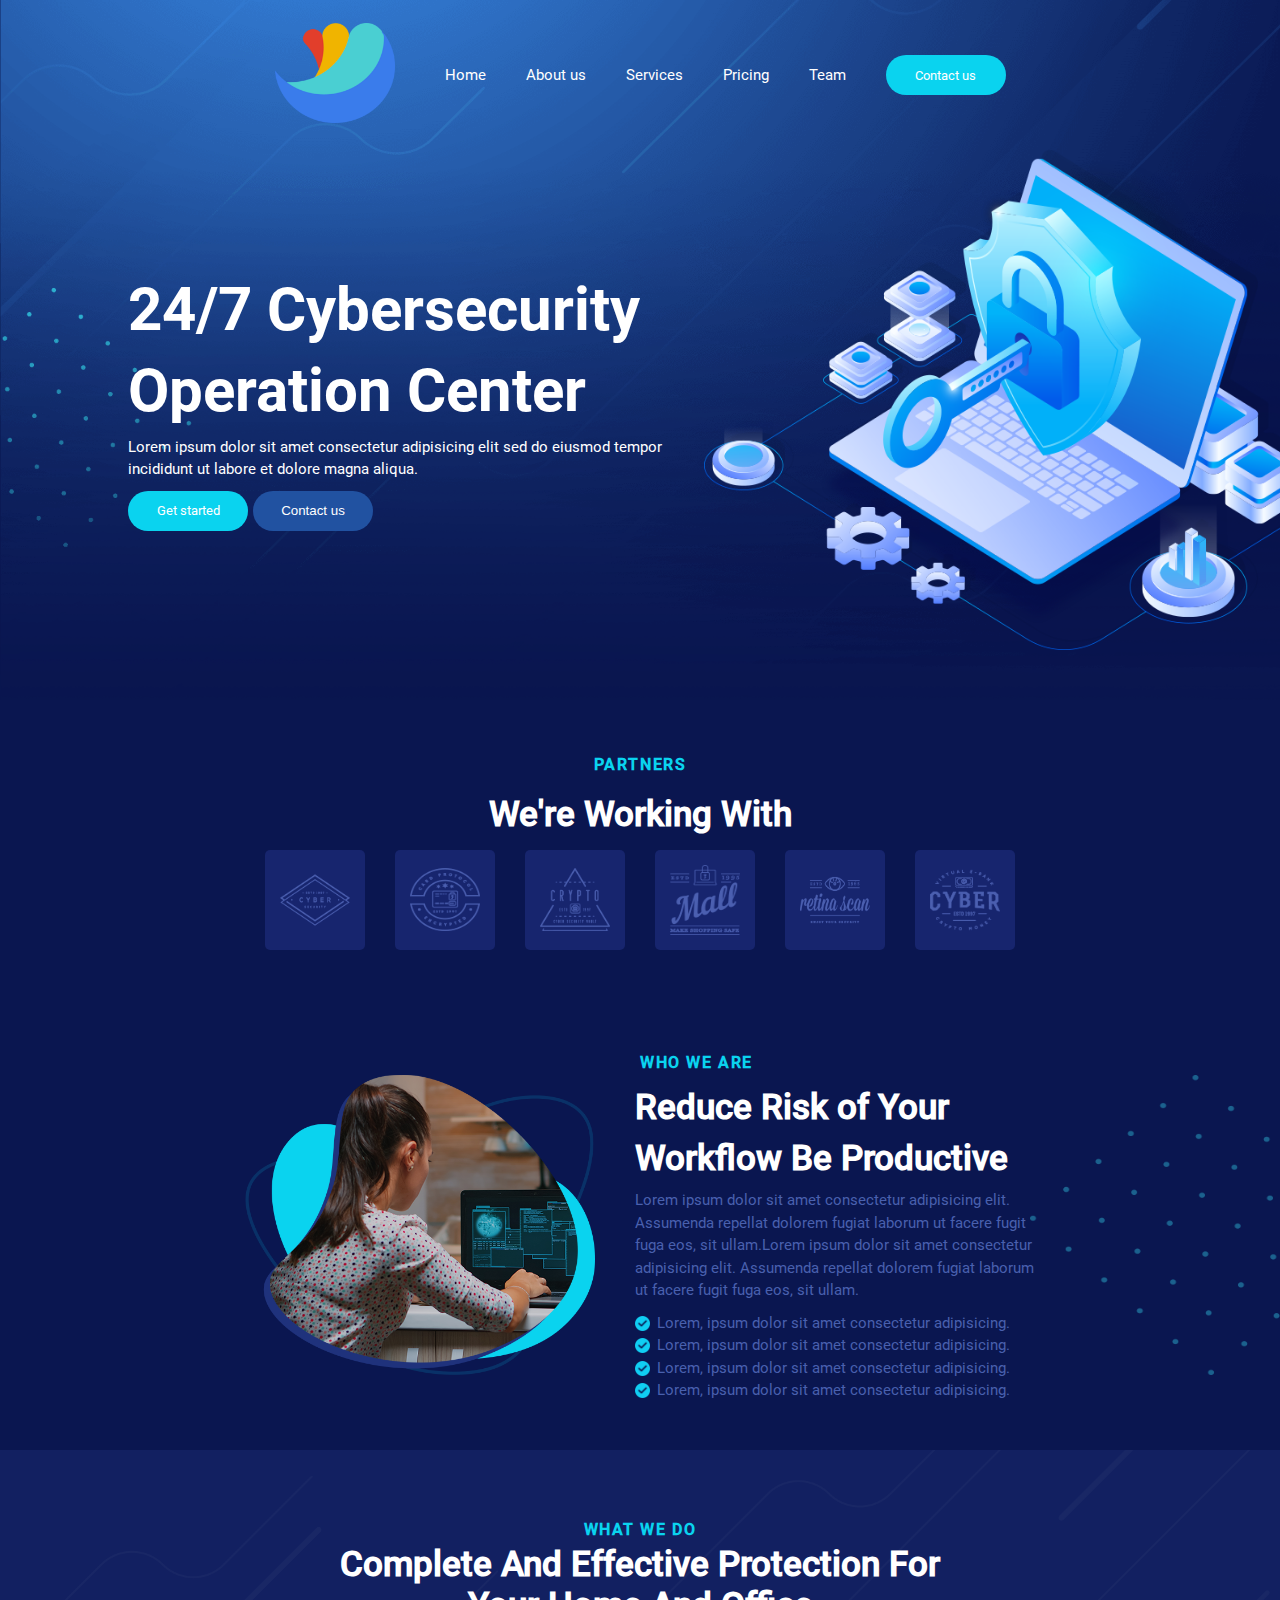
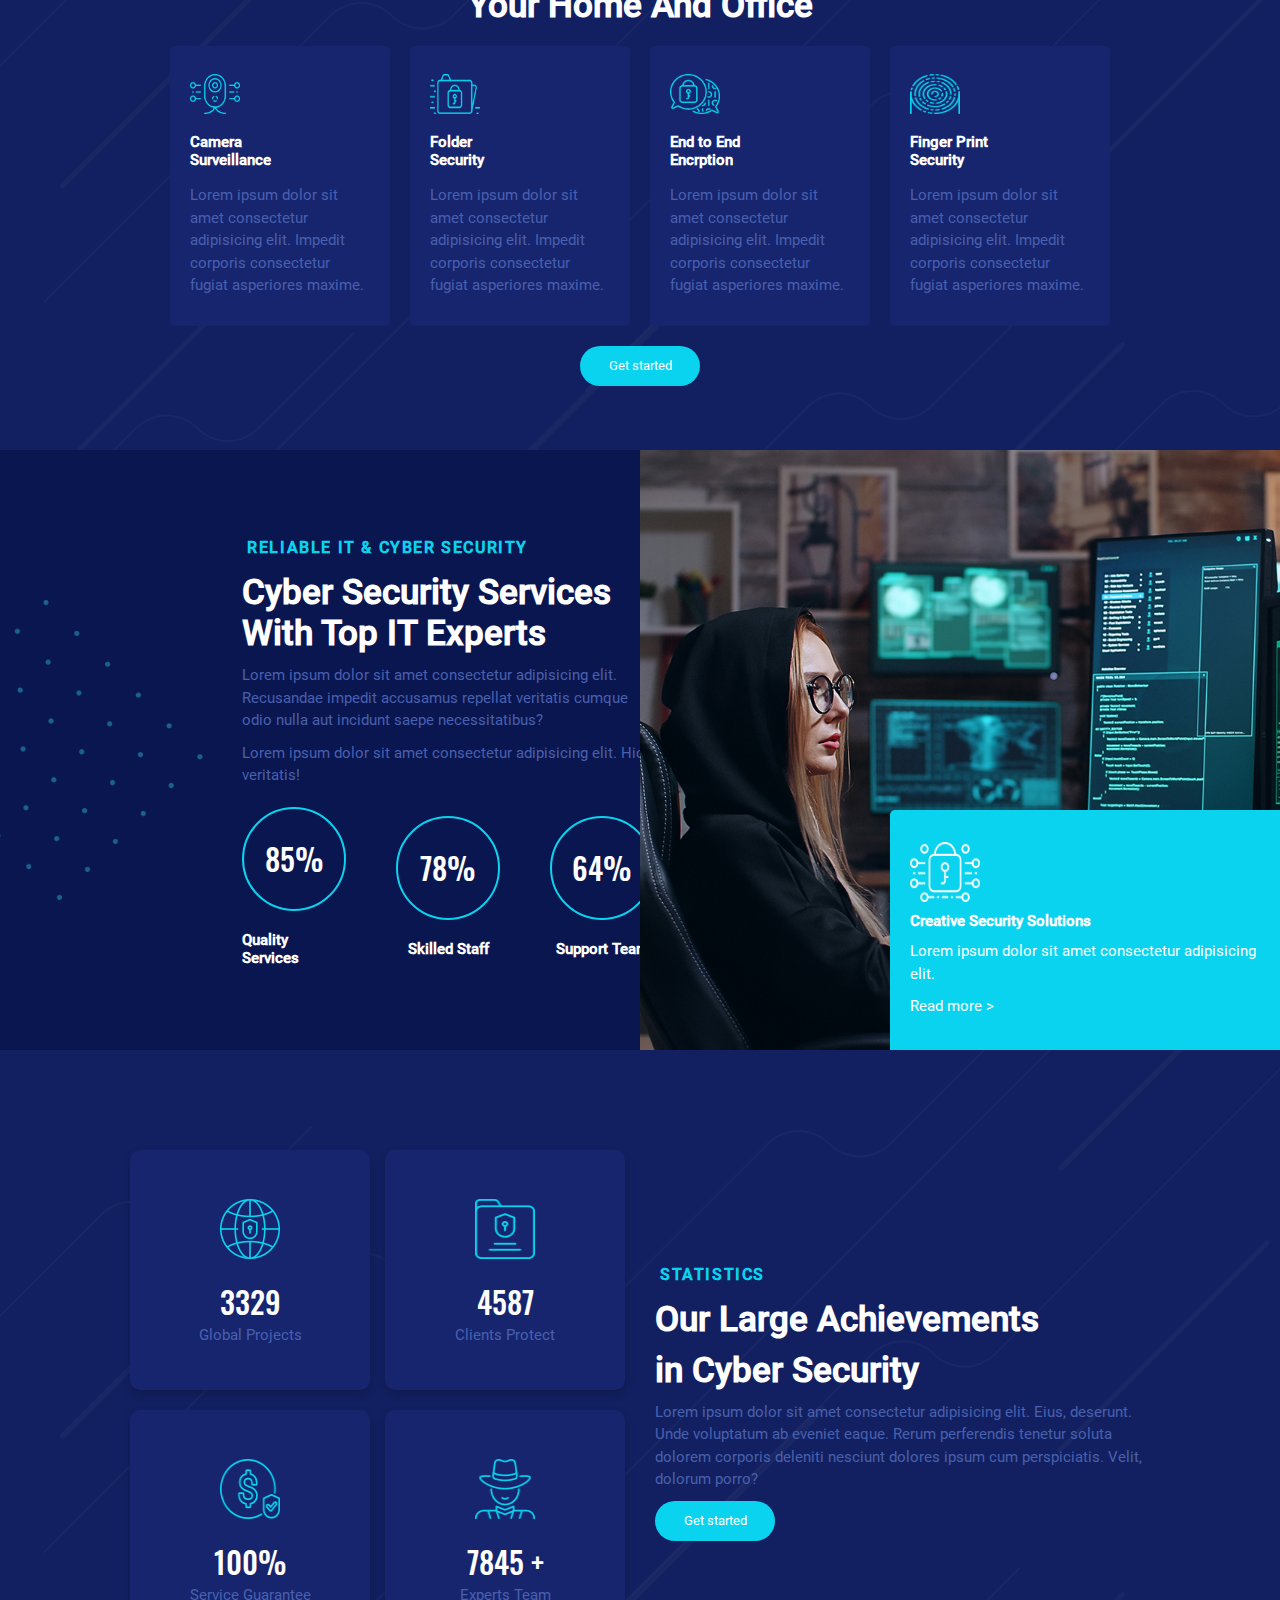
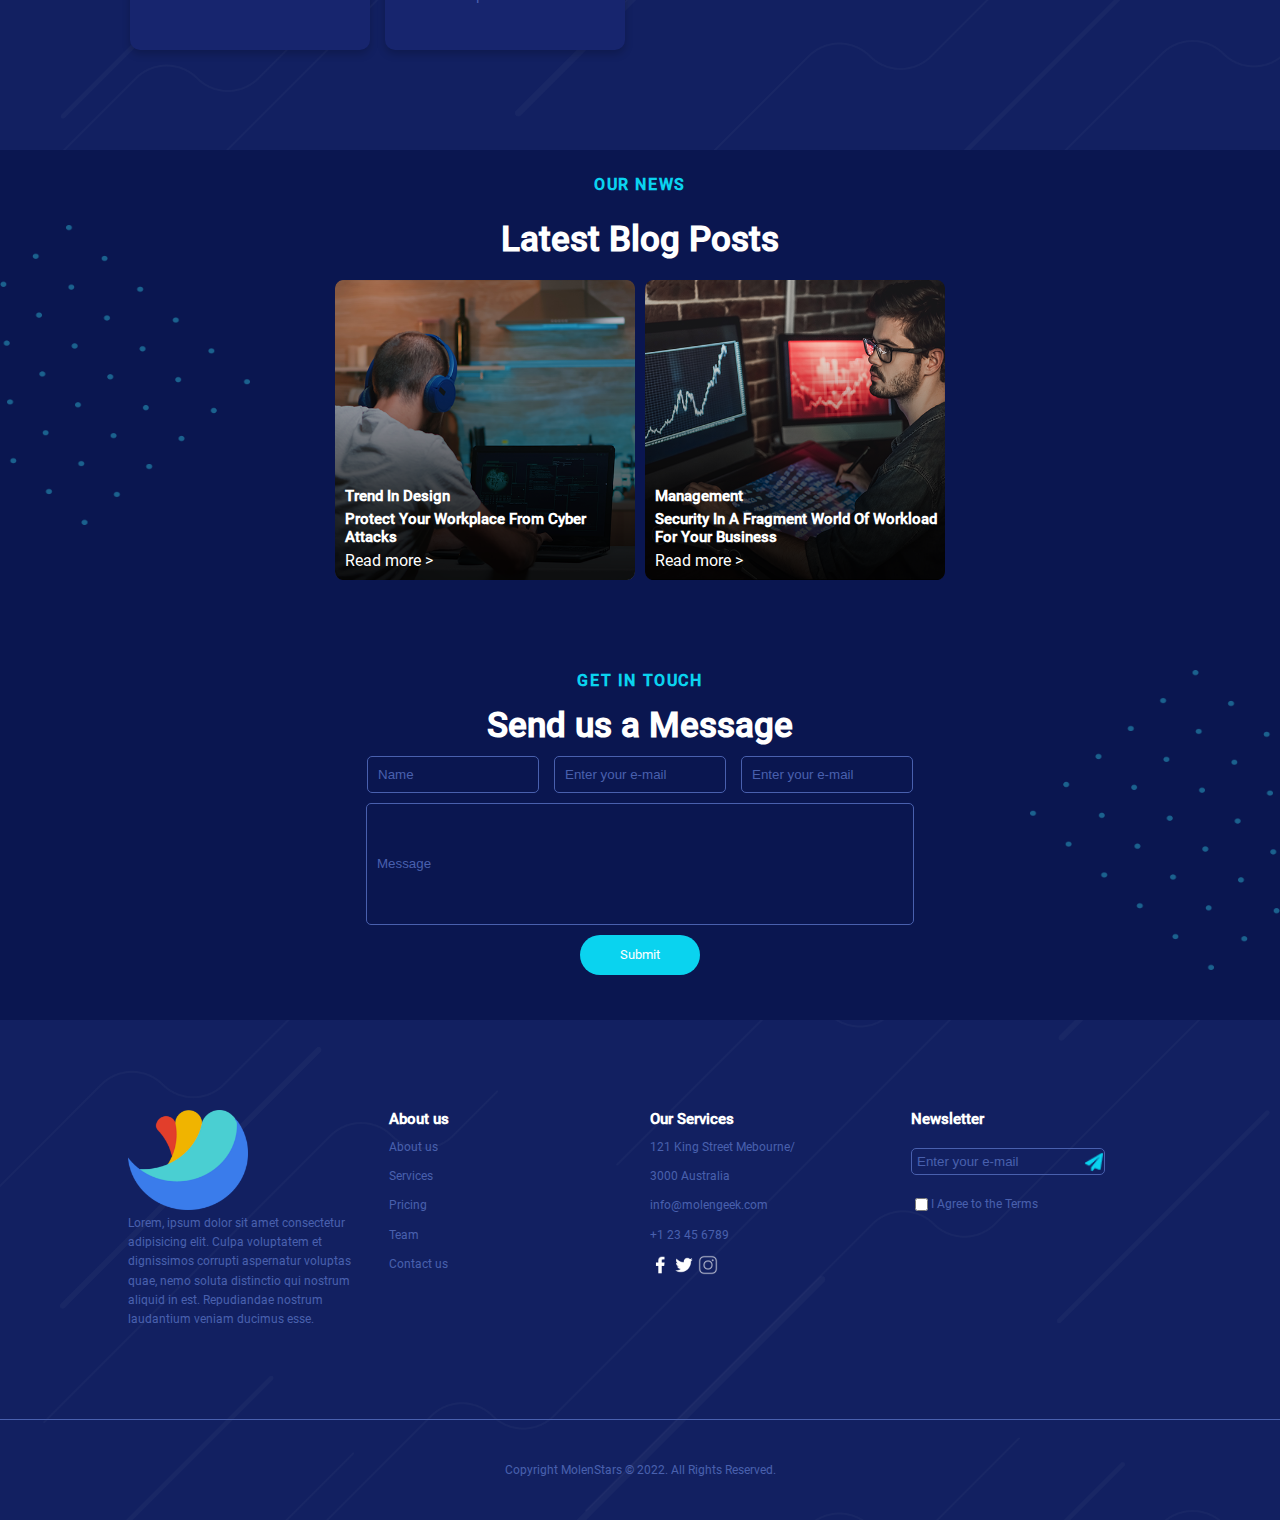
==== commit f1d89e75: "addedMediaAndModifications" ====
--- a/index.html
+++ b/index.html
@@ -72,7 +72,7 @@
 
         <section class="who-we-are">
 
-                <img src="./public/src/images/dots-img.png" alt="dots image">
+                <img src="./public/src/images/dots-img.png" alt="dots image" class="dotsWhoWeAre">
 
                     <div class="containerImageText">
 
@@ -91,19 +91,19 @@
                                 
                                 <div class="bulletsWhoWeAre">
                                     <div class="bulletWhoWeAre">
-                                        <div><img src="./public/src/images/checked.png" alt="checked icon"></div>
+                                        <img src="./public/src/images/checked.png" alt="checked icon">
                                         <p>Lorem, ipsum dolor sit amet consectetur adipisicing.</p>
                                     </div>
                                     <div class="bulletWhoWeAre">
-                                        <div><img src="./public/src/images/checked.png" alt="checked icon"></div>
+                                        <img src="./public/src/images/checked.png" alt="checked icon">
                                         <p>Lorem, ipsum dolor sit amet consectetur adipisicing.</p>
                                     </div>
                                     <div class="bulletWhoWeAre">
-                                        <div><img src="./public/src/images/checked.png" alt="checked icon"></div>
+                                        <img src="./public/src/images/checked.png" alt="checked icon">
                                         <p>Lorem, ipsum dolor sit amet consectetur adipisicing.</p>
                                     </div>
                                     <div class="bulletWhoWeAre">
-                                        <div><img src="./public/src/images/checked.png" alt="checked icon"></div>
+                                        <img src="./public/src/images/checked.png" alt="checked icon">
                                         <p>Lorem, ipsum dolor sit amet consectetur adipisicing.</p>
                                     </div>
                                 </div>
@@ -229,8 +229,8 @@
             
             <div class="statistics-rightpanel">
                 <h4>STATISTICS</h4>
-            <h2>Our Large Achievements</h2>
-            <h2>in Cyber Security</h2>
+                <h2>Our Large Achievements</h2>
+                <h2>in Cyber Security</h2>
                 <p>Lorem ipsum dolor sit amet consectetur adipisicing elit. 
                     Eius, deserunt. Unde voluptatum ab eveniet eaque. Rerum perferendis 
                     tenetur soluta dolorem corporis deleniti nesciunt dolores ipsum cum 
@@ -286,6 +286,7 @@
             <img src="./public/src/images/dots-img.png" alt="dots image">
 
             <div class="containerContactSection">
+               
                     <h4>GET IN TOUCH</h4>
                     <h2>Send us a Message</h2>
                     <div class="name-email-phone">
@@ -297,6 +298,7 @@
                         <input id="message" name="message" value="Message"></inp>
                     </div>
                     <button type="submit" class="buttonContactSection">Submit</button>
+               
             </div>
         </section>
  
--- a/public/style/style.css
+++ b/public/style/style.css
@@ -4,7 +4,9 @@
     padding: 0;
 }
 
-h2 { /*changed & alle h2 rausgelöscht unten*/
+/*definition of all the used text tags in order to unify*/
+
+h2 { 
     font-family: RobotoMedium;
     font-size: 35px;
     color: white;
@@ -14,20 +16,20 @@
 
 h3 {
     font-family: RobotoMedium;
-    font-size: 20px;
+    font-size: 15px;
     color: white;
     margin: 0;
     padding: 0;
 }
 
-h4 { /*neu*/
+h4 { 
     font-family: RobotoMedium;
     color: #0ad3ef;
     letter-spacing: 0.1em;
     margin: 5px;
 }
 
-h5 { /*neu*/
+h5 { 
     margin: 0;
     padding: 0;
     font-size: 15px;
@@ -35,7 +37,7 @@
     color: white;
 }
 
-p { /*neu und dann unten die ps gelöscht*/
+p { 
     font-family: RobotoRegular;
     font-size: 15px;
     line-height: 1.5;
@@ -44,7 +46,7 @@
     color: #4960ae;
 }
 
-/*FONTS*/
+/*FONTS*/ 
 
 @font-face 
 { 
@@ -82,18 +84,19 @@
 .header {
     width: 100%;
 
-    background-image: linear-gradient(to bottom, rgba(245, 246, 252, 0.52), rgba(8,20,78,255)),url(../src/images/banner-overlay-img.png);
+    background-image: url(../src/images/banner-overlay-img.png);
+    background-color: #0a1650; /*to add blue color to background image*/
     min-height: 700px;
     background-position: center;
     background-repeat: no-repeat;
     background-size: cover;
 }
 
-.upperHeader {
+.upperHeader { /*devision in upper and bottom header*/
     width: 100%;
     height: 150px;
 
-    display: flex;
+    display: flex; /*want image and navbar next to each other*/
     justify-content: center;
     align-items: center;
     gap: 50px;
@@ -108,7 +111,7 @@
 .navbar {
     height: 100%;
 
-    display: flex;
+    display: flex; /*links next to each other*/
     align-items: center;
     justify-content: center;
     gap: 40px;
@@ -149,14 +152,14 @@
     height: 70%;
     color: white;
 
-    display: flex;
-    justify-content: center;
+    display: flex; /*text and image next to each other*/
+    justify-content: flex-end; /*container is at bottom of background-image*/
     align-items: center;
     gap: 20px;
 }
 
 .containerHeader { 
-    width: 90%;
+    width: 90%; /*in order to get some border left and right*/
 
     display: flex;
     justify-content: center;
@@ -164,10 +167,10 @@
 }
 
 .textBottomHeader {
-    width: 50%;
-
-    display: flex;
-    flex-direction: column;
+    width: 50%; /*50% of container*/
+
+    display: flex;
+    flex-direction: column; 
     justify-content: center;
     gap: 10px;
 }
@@ -184,9 +187,8 @@
     color: white;
 }
 
-
 .buttonsBottomHeader {
-    display: flex;
+    display: flex; /*position buttons next to each other*/
     gap: 5px;
 }
 
@@ -200,7 +202,7 @@
     font-family: RobotoRegular;
 }
 
-.button1BottomHeader:hover {
+.button1BottomHeader:hover { /*add transition with pseudo-selector :hover*/
     width: 120px;
     height: 40px;
     border-radius: 40px;
@@ -252,7 +254,7 @@
     height: 300px;
     background-color: #0a1650;
 
-    display: flex;
+    display: flex; /*position divs with logos on one line*/
     flex-direction: column;
     justify-content: center;
     align-items: center;
@@ -260,9 +262,9 @@
 }
 
 .partnersLogos {
-    width: 80%;
-
-    display: flex;
+    width: 80%; /*to get a margin around the line of logos*/
+
+    display: flex; 
     justify-content: center;
     gap: 30px;
 }
@@ -306,15 +308,15 @@
     height: 450px;
     background-color: #0a1650;
 
-    display: flex;
-    justify-content: flex-end;
-    align-items: center;
-}
-
-.who-we-are img {
+    display: flex; /*elements on one line*/
+    justify-content: flex-end; /*define position of the dots image which is set absolute to the section*/
+    align-items: center;
+}
+
+.dotsWhoWeAre {
     width: 250px;
     height: 300px;
-    position: absolute;
+    position: absolute; /*allows to set fixed position of image witout being influenced by display-flex*/
 }
 
 .containerImageText { /*work with a first container in order to be able to centralize the image and the text independent from the dots-image that needed a "flex-end" from the parent, the section*/
@@ -327,18 +329,20 @@
 }
 
 .secondContainerImageText { /*need a second container to give the elements a margin in relation to its parent*/
-    width: 80%;
-
-    display: flex;
-    justify-content: center;
-    align-items: center;
+    width: 70%;
+
+    display: flex;
+    justify-content: center;
+    align-items: center;
+    gap: 40px;
 }
 
 .womanWhoWeAre {
     width: 50%;
-
-    display: flex;
-    justify-content: center;
+    height: 100%;
+
+    display: flex;
+    justify-content: flex-end;
     align-items: center;
 }
 
@@ -348,7 +352,8 @@
 }
 
 .textWhoWeAre {
-    width: 500px;
+    width: 50%;
+    padding-right: 50px;
 
     display: flex;
     flex-direction: column;
@@ -357,12 +362,9 @@
 }
 
 .bulletWhoWeAre {
-    display: flex;
-    align-items: center;
-}
-
-.bulletWhoWeAre p {
-    display: block; /*verstehe ich nicht!!*/
+    display: flex; /*image of bullet and p on 1 line*/
+    align-items: center;
+    gap: 7px;
 }
 
 .bulletWhoWeAre img {
@@ -389,14 +391,14 @@
 }
 
 .headerSectionWhatWeDo {
-    display: flex;
-    flex-direction: column;
+    display: flex; /*display flex to centralize elements, but in column*/
+    flex-direction: column; 
     justify-content: center;
     align-items: center;
 }
 
 .myDivsWhatWeDo {
-    display: flex;
+    display: flex; /*divs with text are set on 1 line*/
     justify-content: center;
     align-items: center;
     gap: 20px;
@@ -430,23 +432,11 @@
     animation: myImageWhatWeDo 3s;
 }
 
-.myImageWhatWeDo {
-    width: 180px;
-
-    display: flex;
-    justify-content: flex-start;
-    align-items: flex-end;
-}
-
 .myImageWhatWeDo img {
     width: 50px;
     height: 40px;
 }
 
-.myImageWhatWeDoSpecialSize {
-    width: 40px;
-    height: 40px;
-}
 
 .buttonWhatWeDo {
     width: 120px;
@@ -476,12 +466,11 @@
     height: 600px;
     background-color: #0a1650;
 
-    display: flex;
-
+    display: flex; /*elements in one row*/
 }
 
 .dotsAndText {
-    width: 50%;
+    width: 50%; /*50% of the width, same as background-image*/
 
     display: flex;
     justify-content: center;
@@ -498,7 +487,7 @@
 }
 
 .percentages {
-    display: flex;
+    display: flex; /*all the circles in one row*/
     gap: 50px;
 }
 
@@ -508,13 +497,13 @@
     border-radius: 50%;
     border: 2px solid #0ad3ef;
 
-    display: flex;
-    align-items: center;
-    justify-content: center;
-}
-
-.eachPercentage {
-    display: flex;
+    display: flex; 
+    align-items: center;
+    justify-content: center;
+}
+
+.eachPercentage { /*centralize, align text and circles in column*/
+    display: flex; 
     flex-direction: column;
     justify-content: center;
     align-items: center;
@@ -535,7 +524,7 @@
 }
 
 .dotsAndText img {
-    transform: rotate(180deg);
+    transform: rotate(180deg); /*need to rotate the original image*/
     width: 250px;
     height: 300px;
 }
@@ -549,7 +538,7 @@
     background-size: cover;
 
     display:flex;
-    justify-content: flex-end;
+    justify-content: flex-end; /*blue box is positioned in the bottom right corner of the image*/
     align-items: flex-end;
 }
 
@@ -590,15 +579,15 @@
     background-size: cover;
     background-repeat: no-repeat;
 
-    display: flex;
+    display: flex; /*elements "containerStatistics" and text on one row*/
     align-items: center;
     justify-content: center;
 }
 
 .containerStatistics {
-    width: 80%;
-
-    display: flex;
+    width: 80%; /*to get some margin around the elements block*/
+
+    display: flex; 
     justify-content: center;
     align-items: center;
     gap: 30px;
@@ -607,14 +596,12 @@
 .statistics-leftpanel{
     width: 50%;
     display: flex;
-    flex-direction: column;
-    flex-wrap: wrap;
+    flex-direction: column; /*want the two rows of each two divs in a column*/
     gap: 20px;    
 }
 
 .statistics-leftpanel-up {
-    display: flex;
-    flex-direction: row;
+    display: flex; /*two divs next to each other*/
     align-content:space-around;
     justify-content: flex-end;
     gap: 15px;
@@ -622,7 +609,6 @@
 
 .statistics-leftpanel-down {
     display: flex;
-    flex-direction: row;
     align-content: space-around;
     justify-content: flex-end;
     gap: 15px;
@@ -641,12 +627,11 @@
     height: 200px;
     width: 200px;
     background-color: #17256e;
-    /* margin-bottom: 10px; */
     border-radius: 10px;
     padding: 20px;
     box-shadow: 0 4px 8px 0 rgba(0,0,0,0.2); 
 
-    display: flex;
+    display: flex; 
     flex-direction: column;
     justify-content: center;
     align-items: center;
@@ -695,7 +680,7 @@
     height: 450px;
     padding-bottom: 20px;
 
-    display: flex;
+    display: flex; 
     align-items: center;
   }
   
@@ -712,12 +697,12 @@
     display: flex;
     justify-content: center;
     align-items: center;
-    flex-direction: column;
+    flex-direction: column; 
     gap: 20px;
   }
 
   .news-pictures {
-    display: flex;
+    display: flex; /*pictures in one row*/
     gap: 10px;
   }
   
@@ -726,8 +711,18 @@
     height: 300px;
   }
 
+.news-item img {
+    transition: transform .5s ease-in-out; 
+}
+
+.news-item img:hover {
+    transform: scale(1.3) rotate(18deg);/*scale defines "zoom" of image and "rotate" the rotation*/
+}
+
   .news-item {
     position: relative;
+    width: 300px;
+    overflow: hidden; /*this property makes animation stay within the parent div, otherwise size of image would go bigger*/
   }
   
   .news-item img {
@@ -747,7 +742,7 @@
     gap: 5px;
 }
     
-  .news-text h5:hover, h3:hover {
+  .news-text h5:hover, h3:hover { /*transitions via pseudo-selector:hover*/
     color: #0ad3ef;
   }
   
@@ -758,7 +753,7 @@
     margin: 0;
   }
 
-  .news-link:hover {
+  .news-link:hover { 
     color: #0ad3ef;
   }
 
@@ -779,35 +774,29 @@
 .contact img {
     width: 250px;
     height: 300px;
-    position: absolute;
+    position: absolute; /*set the position of image fixed in relation to the section*/
 }
 
 .containerContactSection {
-    width: 100%;
-
-    display: flex;
-    flex-direction: column;
+    width: 100%; /*a container to move the form around*/
+
+    display: flex;
+    flex-direction: column; 
     justify-content: center;
     align-items: center;
     gap: 10px;
 }
 
 .name-email-phone {
-    width: 40%;
-    display: flex;
+    display: flex; /*first 3 input fields on one row*/
     align-items: center;
     gap: 15px;   
 }
 
-.message-submit {
-    width: 40%;
-}
-
-
-#name, #Email, #phone {
+#name, #Email, #phone { /*properties of each input field*/
     padding: 10px;
-    width: 200px;
     color: #4960ae;
+    width: 150px;
     border-radius: 5px;
     border: 1px solid #4960ae;
     background-color:rgba(0, 0, 0, 0); /*gets transparent*/
@@ -815,8 +804,8 @@
 
 #message {
     padding: 10px;
-    width: 555px;
     height: 100px;
+    width: 526px;
     color: #4960ae;
     border-radius: 5px;
     border: 1px solid #4960ae;
@@ -855,8 +844,7 @@
     justify-content: center;
     flex-direction: column;
 
-    background-image: url(../src/images/banner-overlay-img.png);
-    background-color: #122061; /*ab hier neu*/
+    background-color: #122061;
     background-image: url(../src/images/overly-img.png);
     background-position: center;
     background-size: cover;
@@ -868,7 +856,7 @@
     line-height: 1.6;
 }
 
-.upperFooter {
+.upperFooter { /*footer divided in 2 sections*/
     width: 100%; /*to gain a bit of margin left and right of the footer*/
     height: 400px;
     border-bottom: 0.5px solid  #4960ae;
@@ -879,7 +867,7 @@
 }
 
 .containerUpperFooter {
-    width: 80%;
+    width: 80%; /*to gain some margin in relation to parent container*/
 
     display: flex;
     justify-content: flex-start;
@@ -900,7 +888,7 @@
     width: 25%;
 
     display: flex;
-    flex-direction: column;
+    flex-direction: column; 
     justify-content: center;
     align-items: flex-start;
     gap: 10px;
@@ -940,7 +928,6 @@
 }
 
 .checkbox {
-
     display: flex;
 }
 
@@ -1004,11 +991,15 @@
     }
 }
 
-/*header*/
+/*HEADER*/
 
 /*Laptop*/ 
 @media (min-width: 769px) and (max-width: 1024px){
 
+    .header {
+        min-height: 500px;
+    }
+    
     .bottomHeader h1 {
         font-size: 40px;
     }
@@ -1018,13 +1009,14 @@
         height: 300px;
     }
 
-    .header {
-        min-height: 500px;
-    }
 }
 
 /*Tablet*/
 @media (min-width: 426px) and (max-width: 768px){
+
+    .header {/*header height gets bigger as elements are more and more aligned in column*/
+        min-height: 500px;
+    }
 
     .logoHeader img {
         width: 90px;
@@ -1040,20 +1032,17 @@
         height: 250px;
     }
 
-    .header {
-        min-height: 500px;
-    }
 }
 
 /*Mobile M & L*/
 @media (min-width: 321px) and (max-width: 425px){
 
     .header {
-        min-height: 800px;
+        min-height: 800px; 
     }
 
     .upperHeader {
-        flex-direction: column;
+        flex-direction: column; /*align elements in column*/
         gap: 10px;
     }
 
@@ -1068,13 +1057,18 @@
         padding-top: 20px;
     }
     
+    .bottomHeader { /*to centralize container in new column display*/
+        justify-content: center;
+        align-items: center;
+    }
+
     .containerHeader {
-        width: 100%;
+        width: 90%;
         height: 100%;
         padding-top: 20%;
 
         flex-direction: column;
-        justify-content: flex-end;
+        justify-content: center;
         align-items: center;
         gap: 50px;
     }
@@ -1108,7 +1102,7 @@
 }
 
 
-/*partners*/
+/*SECTION PARTNERS*/
 
 /*Mobile M & L*/
 @media (min-width: 321px) and (max-width: 425px){
@@ -1122,22 +1116,22 @@
     }
 }
 
-/*who we are*/
+/*SECTION WHO WE ARE*/
 
 /*Laptop*/
 
 @media (min-width: 769px) and (max-width: 1024px){
 
-    .containerDots img {
-        width: 180px;
-        height: 250px;
-    }
-
-    .containerImageText {
-        width: 100%;
-    }
-
-    .imageWhoWeAre img {
+    .dotsWhoWeAre {
+        width: 120px;
+        height: 180px;
+    }
+
+    .secondContainerImageText {/*make the container a bit wider*/
+        width: 90%;
+    }
+
+    .womanWhoWeAre img {
         width: 300px;
         height: 250px;
     }
@@ -1146,18 +1140,18 @@
 /*Tablet*/
 @media (min-width: 426px) and (max-width: 768px){
 
-    .containerDots img {
+    .dotsWhoWeAre {
         width: 120px;
         height: 180px;
     }
 
-    .imageWhoWeAre img {
-        width: 250px;
-        height: 200px;
-    }
-
-    .containerImageText {
+    .secondContainerImageText {
         width: 100%;
+    }
+
+    .womanWhoWeAre img {
+        width: 270px;
+        height: 220px;
     }
 }
 
@@ -1165,23 +1159,28 @@
 @media (min-width: 321px) and (max-width: 425px){
     
     .who-we-are {
-        height: 700px;
-    }
-    
-    .containerImageText {
-        flex-direction: column;
+        height: 700px; /*set bigger height as elements are organized in a column*/
+    }
+    
+    .secondContainerImageText {
+        width: 100%;
+
+        flex-direction: column;/*elements on top of each other*/
+        justify-content: center;
+        align-items: center;
         gap: 30px;
     }
     
-    .containerDots img {
-        display: none;
-    }
-
     .textWhoWeAre {
-        width: 100%;
-    }
-
-    .imageWhoWeAre {
+        width: 80%;
+        padding: 20px;
+    }
+
+    .dotsWhoWeAre {
+        display: none; /*dots image hidden as not needed here anymore*/
+    }
+
+    .womanWhoWeAre {
         padding-top: 60px;
 
         display: flex;
@@ -1189,7 +1188,7 @@
         justify-content: center;
     }
 
-    .imageWhoWeAre img {
+    .womanWhoWeAre img {
         width: 200px;
         height: 150px;
     }
@@ -1197,7 +1196,7 @@
 }
 
 
-/*what we do*/
+/*SECTION WHAT WE DO*/
 
 /*Tablet*/
 @media (min-width: 426px) and (max-width: 768px){
@@ -1226,8 +1225,9 @@
     }
 }
 
-/*cyber security*/
-
+/*SECTION CYBER SECURITY*/
+
+/*Laptop*/
 @media (min-width: 769px) and (max-width: 1024px){
 
     .dotsAndText img {
@@ -1235,11 +1235,11 @@
         height: 250px;
     }
 
-    .imageAndSquare {
+    .imageAndSquare { /*less space*/
         width: 40%;
     }
 
-    .dotsAndText {
+    .dotsAndText { /*more space, change of relations*/
         width: 60%;
     }
 
@@ -1257,22 +1257,81 @@
 @media (min-width: 426px) and (max-width: 768px){
 
     .dotsAndText img {
+        width: 170px;
+        height: 210px;
+    }
+
+    .reliable-it-cyber-security {
+        flex-direction: column; /*elements in a column*/
+        align-items: flex-end;
+        justify-content: center;
+        gap: 30px;
+        height: 800px; /*has to get bigger as a result of the column*/
+    }
+
+    .imageAndSquare {
+        height: 400px;
+        border-top-left-radius: 5px; /*add a border-radius to the image*/
+        border-bottom-left-radius: 5px;
+    }
+
+    .square img {
+        height: 40px;
+        width: 40px;
+    }
+
+    .dotsAndText {
+        width: 100%;
+    }
+
+    .percentages {
+        gap: 20px;
+    }
+
+    .square {
         width: 180px;
-        height: 210px;
-    }
+        height: 100px;
+    }
+}
+
+/*Mobile M & L*/
+@media (min-width: 321px) and (max-width: 425px){
 
     .reliable-it-cyber-security {
+        height: 900px; /*has to get bigger as a result of the column*/
+        padding-top: 20px;
+
         flex-direction: column;
         align-items: flex-end;
         justify-content: center;
         gap: 30px;
-        height: 800px; /*has to get bigger as a result of the column*/
+    }
+
+    .dotsAndText {
+        width: 100%;
+    }
+
+    .percentages {
+        flex-wrap: wrap; /*circle moves automatically intonext row*/
+        justify-content: center;
+    }
+
+    .dotsAndText img {
+        display: none;
+    }
+
+    .text {
+        width: 100%;
     }
 
     .imageAndSquare {
-        height: 400px;
-        border-top-left-radius: 5px;
-        border-bottom-left-radius: 5px;
+        width: 100%; /*takes in 100% as its in the next row/column and supposed to be taking the whole width up*/
+        height: 420px;
+    }
+
+    .square {
+        width: 200px;
+        height: 100px;
     }
 
     .square img {
@@ -1280,64 +1339,199 @@
         width: 40px;
     }
 
-    .dotsAndText {
+}
+
+/*SECTION STATISTICS*/
+
+/*Laptop*/
+@media (min-width: 769px) and (max-width: 1024px){
+    .card {
+    height: 160px;
+    width: 160px;
+}
+}
+
+/*Tablet*/
+@media (min-width: 426px) and (max-width: 768px){
+    
+    .containerStatistics {
+        gap: 40px;
+    }
+
+    .card { /*cards get smaller*/
+        height: 120px;
+        width: 120px;
+    }
+
+    .card .figure {
+        color: white;
+        font-family: OswaldMedium;
+        font-size: 25px;
+    }
+
+    .card img {
+        width: 40px;
+        height: 40px;
+        margin-bottom: 20px;
+        padding-top: 5px;
+        
+    }
+} 
+
+/*Mobile L*/
+@media (min-width: 376px) and (max-width: 425px){
+    
+    .containerStatistics { /*text under cards*/
+        flex-direction: column;
+        justify-content: center;
+        gap: 40px;
+    }
+
+    .statistics-leftpanel {
         width: 100%;
     }
 
-    .percentages {
-        gap: 20px;
-    }
-
-    .square {
-        width: 180px;
-        height: 100px;
-    }
+    .statistics-rightpanel {
+        width: 100%;
+    }
+
+    .card { /*cards get smaller*/
+        height: 120px;
+        width: 120px;
+    }
+
+    .card .figure {
+        color: white;
+        font-family: OswaldMedium;
+        font-size: 25px;
+    }
+
+    .card img {
+        width: 40px;
+        height: 40px;
+        margin-bottom: 20px;
+        padding-top: 5px;
+        
+    }
+} 
+
+/*Mobile M*/
+@media (min-width: 321px) and (max-width: 375px){
+    
+    .statistics {
+        height: 1100px;
+    }
+    
+    .containerStatistics { 
+        flex-direction: column;
+        gap: 40px;
+    }
+
+    .statistics-leftpanel {
+        width: 100%;
+    }
+
+    .statistics-leftpanel-up {
+        flex-direction: column;/*row of each two cards turned into column*/
+        justify-content: center;
+        align-items: center;
+    }
+
+    .statistics-rightpanel {
+        width: 100%;
+    }
+
+    .statistics-leftpanel-down {/*row of each two cards turned into column*/
+        flex-direction: column;
+        justify-content: center;
+        align-items: center;
+    }
+
+    .card {
+        height: 120px;
+        width: 120px;
+    }
+
+    .card .figure {
+        color: white;
+        font-family: OswaldMedium;
+        font-size: 25px;
+    }
+
+    .card img {
+        width: 40px;
+        height: 40px;
+        margin-bottom: 20px;
+        padding-top: 5px;
+        
+    }
+} 
+
+/*NEWS SECTION*/
+
+/*Laptop*/
+@media (min-width: 769px) and (max-width: 1024px){
+    .dotsNewsSection {
+    width: 170px;
+    height: 210px;
+}
+}
+
+/*Tablet*/
+@media (min-width: 426px) and (max-width: 768px){
+    .dotsNewsSection {
+        display: none; /*dots image hidden*/
+}
 }
 
 /*Mobile M & L*/
 @media (min-width: 321px) and (max-width: 425px){
-
-    .reliable-it-cyber-security {
-        flex-direction: column;
-        align-items: flex-end;
-        justify-content: center;
-        gap: 30px;
-        height: 1200px; /*has to get bigger as a result of the column*/
-    }
-
-    .dotsAndText {
-        width: 100%;
-    }
-
-    .percentages {
-        flex-wrap: wrap;
-        justify-content: center;
-    }
-
-    .dotsAndText img {
+    
+    .news {
+        height: 700px; /*gets bigger as elements are one on top of each other/column*/
+    }
+    
+    .dotsNewsSection {
         display: none;
     }
 
-    .text {
-        width: 100%;
-    }
-
-    .imageAndSquare {
-        width: 100%;
-        height: 420px;
-    }
-
-    .square {
-        width: 200px;
-        height: 100px;
-    }
-
-    .square img {
-        height: 40px;
-        width: 40px;
-    }
-
-}
+    .news-pictures {
+        flex-direction: column; /*images in column*/
+    }
+}
+
+/*Contact Section*/
+
+/*Laptop*/
+
+@media (min-width: 426px) and (max-width: 768px){
+
+    .contact img {
+        width: 170px;
+        height: 210px;
+}
+}
+
+/*Mobile M & L*/
+@media (min-width: 321px) and (max-width: 425px){
+    .contact {
+        height: 450px;
+    }
+    
+    .contact img {
+        display: none;
+    }
+
+    .name-email-phone {
+        flex-direction: column; /*first three input fields in one row*/
+    }
+
+    #message {
+        width: 150px;
+    }
+}
+
+
 
 /*FOOTER*/
 
@@ -1365,7 +1559,7 @@
         height: 100px;
     }
 
-    .containerUpperFooter {
+    .containerUpperFooter {/*divs automatically move into next row*/
         flex-wrap: wrap;
         justify-content: center;
     }
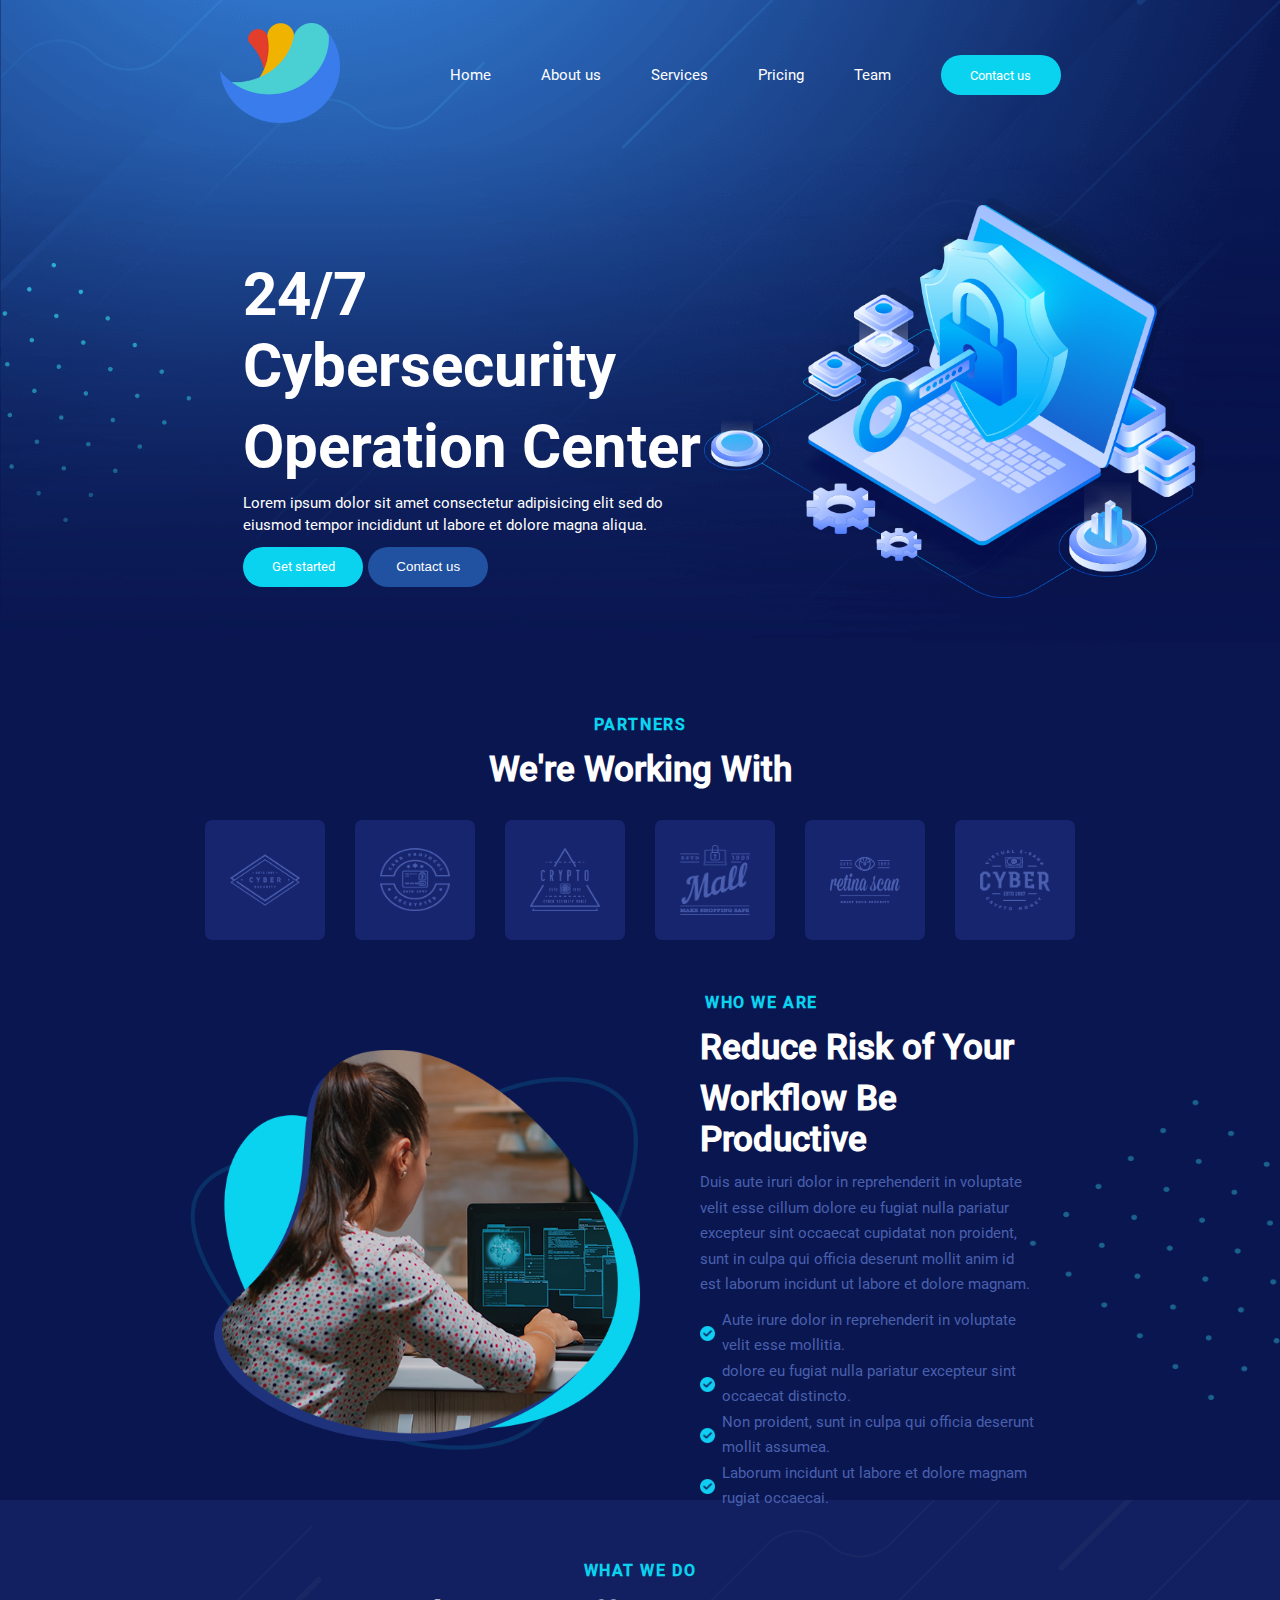
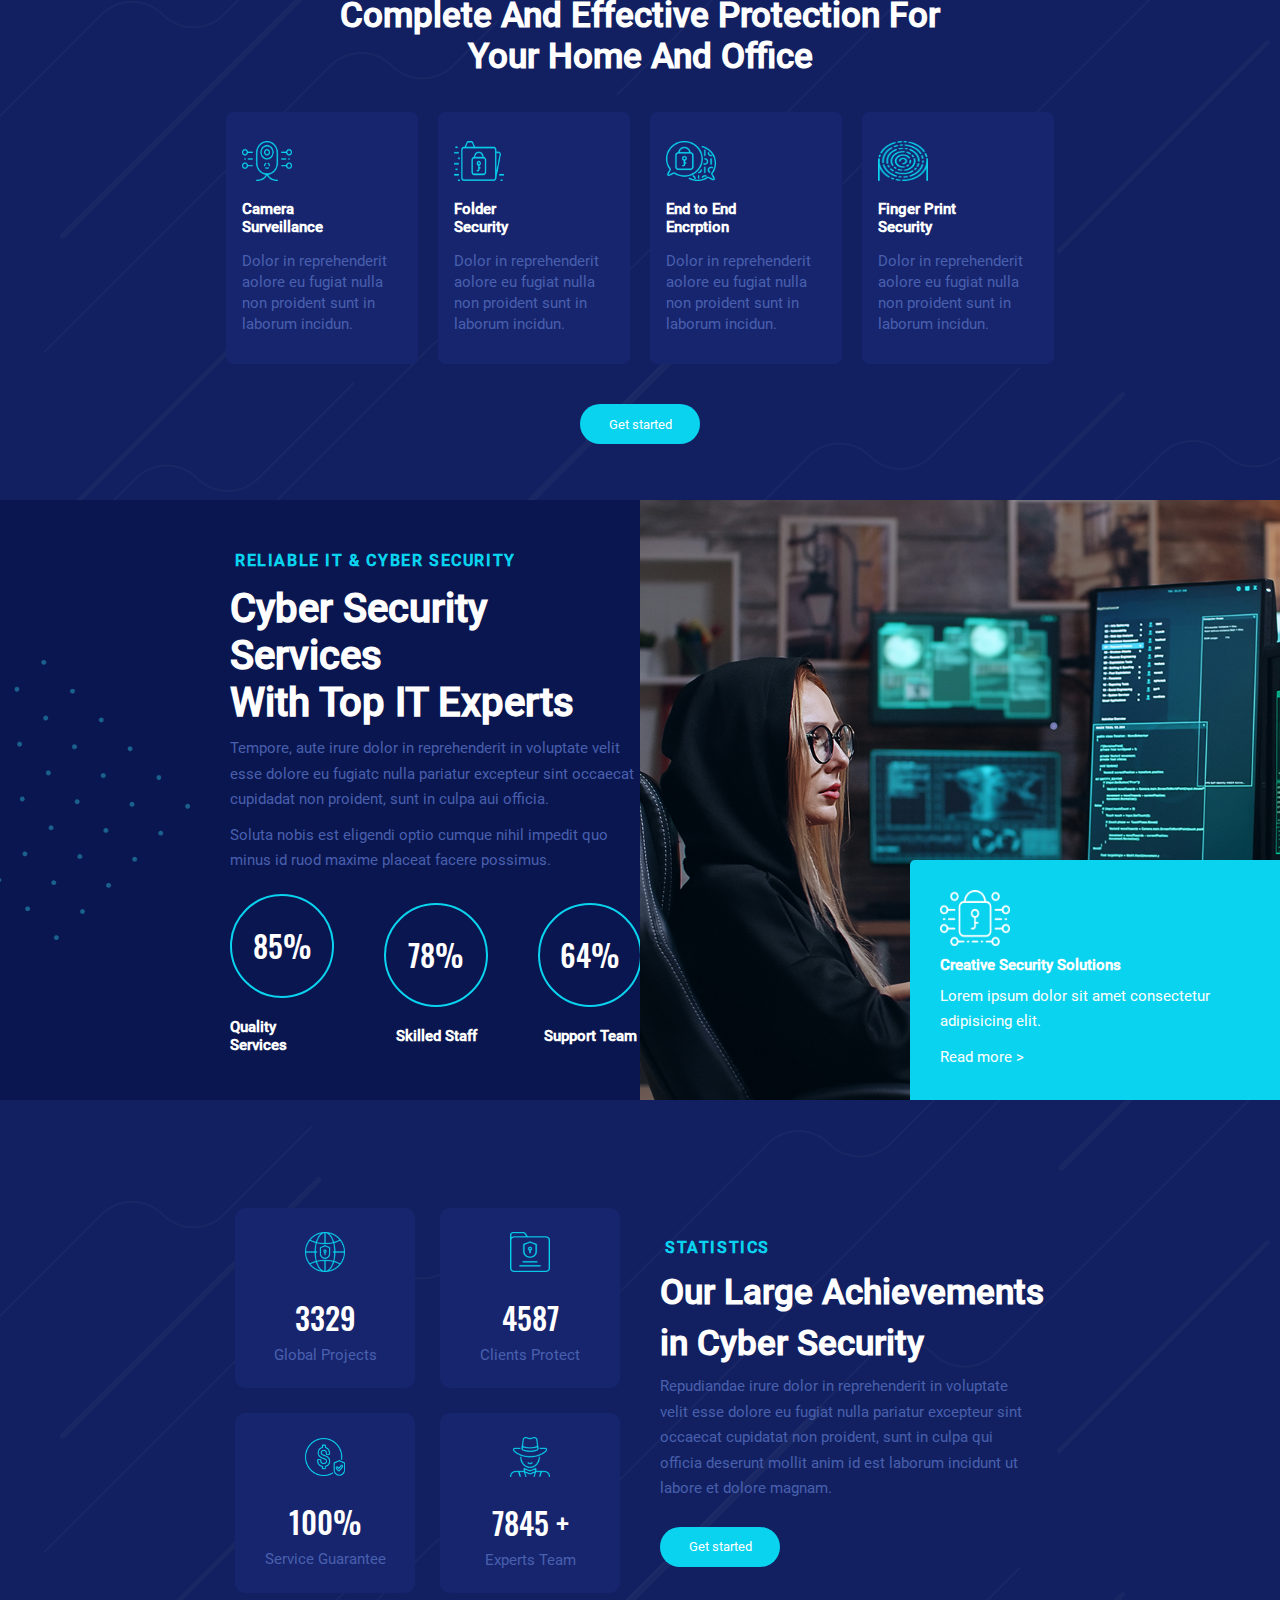
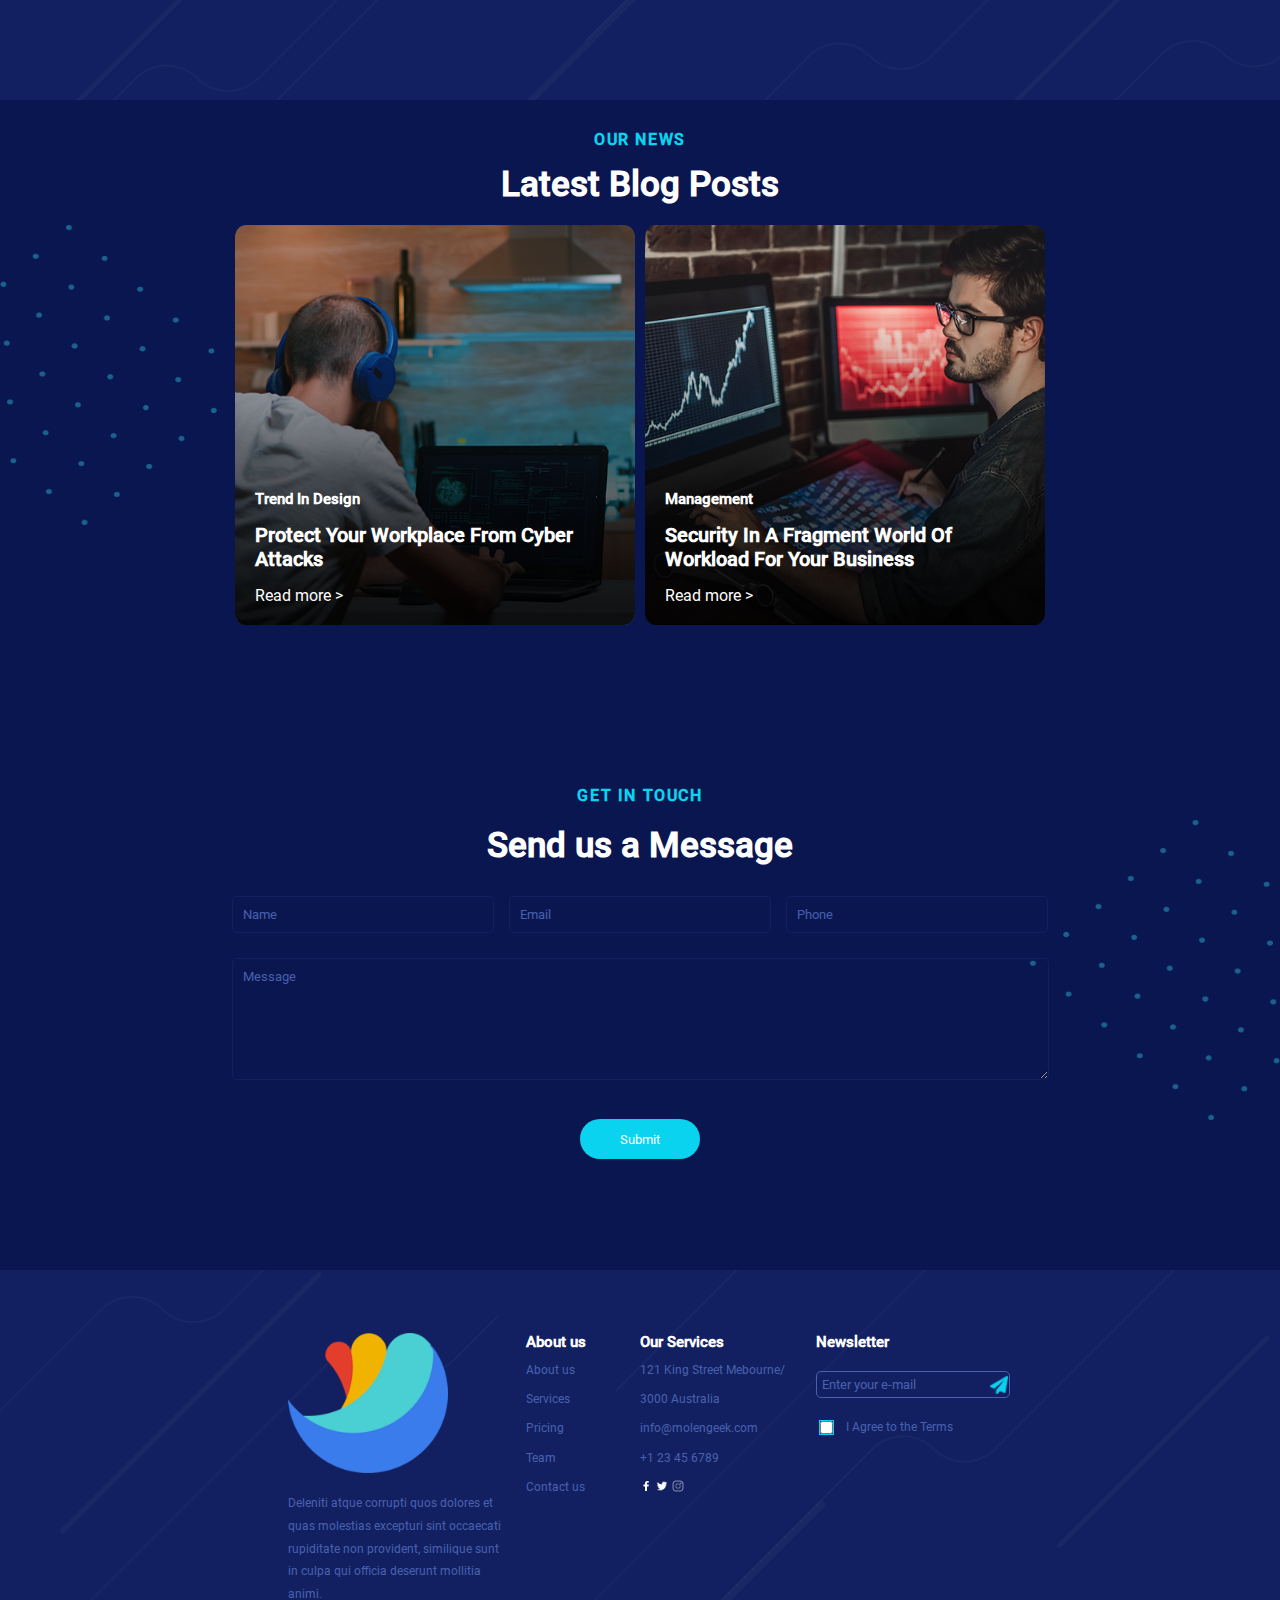
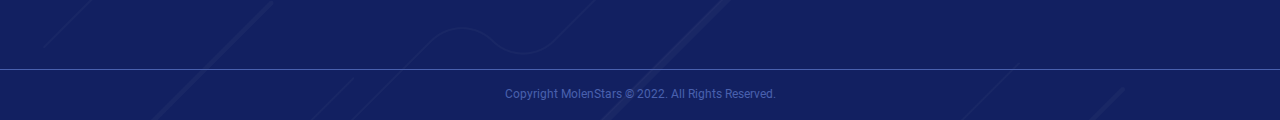
==== commit 2455dc68: "firstRoundOfModifications" ====
--- a/index.html
+++ b/index.html
@@ -87,24 +87,24 @@
                                 <h4>WHO WE ARE</h4>
                                 <h2>Reduce Risk of Your</h2>
                                 <h2>Workflow Be Productive</h2>
-                                <p>Lorem ipsum dolor sit amet consectetur adipisicing elit. Assumenda repellat dolorem fugiat laborum ut facere fugit fuga eos, sit ullam.Lorem ipsum dolor sit amet consectetur adipisicing elit. Assumenda repellat dolorem fugiat laborum ut facere fugit fuga eos, sit ullam.</p>
+                                <p>Duis aute iruri dolor in reprehenderit in voluptate velit esse cillum dolore eu fugiat nulla pariatur excepteur sint occaecat cupidatat non proident, sunt in culpa qui officia deserunt mollit anim id est laborum incidunt ut labore et dolore magnam.</p>
                                 
                                 <div class="bulletsWhoWeAre">
                                     <div class="bulletWhoWeAre">
                                         <img src="./public/src/images/checked.png" alt="checked icon">
-                                        <p>Lorem, ipsum dolor sit amet consectetur adipisicing.</p>
+                                        <p>Aute irure dolor in reprehenderit in voluptate velit esse mollitia.</p>
                                     </div>
                                     <div class="bulletWhoWeAre">
                                         <img src="./public/src/images/checked.png" alt="checked icon">
-                                        <p>Lorem, ipsum dolor sit amet consectetur adipisicing.</p>
+                                        <p>dolore eu fugiat nulla pariatur excepteur sint occaecat distincto.</p>
                                     </div>
                                     <div class="bulletWhoWeAre">
                                         <img src="./public/src/images/checked.png" alt="checked icon">
-                                        <p>Lorem, ipsum dolor sit amet consectetur adipisicing.</p>
+                                        <p>Non proident, sunt in culpa qui officia deserunt mollit assumea.</p>
                                     </div>
                                     <div class="bulletWhoWeAre">
                                         <img src="./public/src/images/checked.png" alt="checked icon">
-                                        <p>Lorem, ipsum dolor sit amet consectetur adipisicing.</p>
+                                        <p>Laborum incidunt ut labore et dolore magnam rugiat occaecai.</p>
                                     </div>
                                 </div>
                             </div>
@@ -119,28 +119,28 @@
             <div class="headerSectionWhatWeDo">
             <h4>WHAT WE DO</h4>
             <h2>Complete And Effective Protection For</h2>
-            <h2>Your Home And Office</h2>
+            <h2 class="secondH2">Your Home And Office</h2>
             </div>
             <div class="myDivsWhatWeDo">
                 <div class="myDivWhatWeDo">
                 <div class="myImageWhatWeDo"><img src="./public/src/images/Effective-sec-item-img1.png" alt="effective sec img1"></div>
                 <h5>Camera<br>Surveillance</h5>
-                <p>Lorem ipsum dolor sit amet consectetur adipisicing elit. Impedit corporis consectetur fugiat asperiores maxime.</p>
+                <p>Dolor in reprehenderit aolore eu fugiat nulla non proident sunt in laborum incidun.</p>
                 </div>
                 <div class="myDivWhatWeDo">
                 <div class="myImageWhatWeDo"><img src="./public/src/images/Effective-sec-item-img2.png" alt="effective sec img2"></div>
                 <h5>Folder<br>Security</h5>
-                <p>Lorem ipsum dolor sit amet consectetur adipisicing elit. Impedit corporis consectetur fugiat asperiores maxime.</p>
+                <p>Dolor in reprehenderit aolore eu fugiat nulla non proident sunt in laborum incidun.</p>
                 </div>
                 <div class="myDivWhatWeDo">
                 <div class="myImageWhatWeDo"><img src="./public/src/images/Effective-sec-item-img3.png" alt="effective sec img3"></div>
                 <h5>End to End<br>Encrption</h5>
-                <p>Lorem ipsum dolor sit amet consectetur adipisicing elit. Impedit corporis consectetur fugiat asperiores maxime.</p>
+                <p>Dolor in reprehenderit aolore eu fugiat nulla non proident sunt in laborum incidun.</p>
                 </div>
                 <div class="myDivWhatWeDo">
-                <div class="myImageWhatWeDo"><img src="./public/src/images/Effective-sec-item-img4.png" alt="effective sec img4"></div>
+                <div class="myImageWhatWeDo fingerPrint"><img src="./public/src/images/Effective-sec-item-img4.png" alt="effective sec img4"></div>
                 <h5>Finger Print<br>Security</h5>
-                <p>Lorem ipsum dolor sit amet consectetur adipisicing elit. Impedit corporis consectetur fugiat asperiores maxime.</p>
+                <p>Dolor in reprehenderit aolore eu fugiat nulla non proident sunt in laborum incidun.</p>
                 </div>
             </div>
 
@@ -158,8 +158,8 @@
                     <div class="text">
                         <h4>RELIABLE IT & CYBER SECURITY</h4>
                         <h2>Cyber Security Services<br>With Top IT Experts</h2>
-                        <p>Lorem ipsum dolor sit amet consectetur adipisicing elit. Recusandae impedit accusamus repellat veritatis cumque odio nulla aut incidunt saepe necessitatibus?</p>
-                        <p>Lorem ipsum dolor sit amet consectetur adipisicing elit. Hic, veritatis!</p>
+                        <p>Tempore, aute irure dolor in reprehenderit in voluptate velit esse dolore eu fugiatc nulla pariatur excepteur sint occaecat cupidadat non proident, sunt in culpa aui officia.</p>
+                        <p>Soluta nobis est eligendi optio cumque nihil impedit quo minus id ruod maxime placeat facere possimus.</p>
                     </div>
                     <div class="percentages">
                         <div class="eachPercentage">
@@ -191,8 +191,6 @@
         </section>
 
         <section class="statistics">
-
-            <div class="containerStatistics">
                 
                 <div class="statistics-leftpanel">
                 
@@ -231,14 +229,9 @@
                 <h4>STATISTICS</h4>
                 <h2>Our Large Achievements</h2>
                 <h2>in Cyber Security</h2>
-                <p>Lorem ipsum dolor sit amet consectetur adipisicing elit. 
-                    Eius, deserunt. Unde voluptatum ab eveniet eaque. Rerum perferendis 
-                    tenetur soluta dolorem corporis deleniti nesciunt dolores ipsum cum 
-                    perspiciatis. Velit, dolorum porro?</p>
+                <p>Repudiandae irure dolor in reprehenderit in voluptate velit esse dolore eu fugiat nulla pariatur excepteur sint occaecat cupidatat non proident, sunt in culpa qui officia deserunt mollit anim id est laborum incidunt ut labore et dolore magnam.</p>
                 <button class="buttonStatistics">Get started</button>
             </div>
-
-        </div>
 
         </section>
         
@@ -251,21 +244,20 @@
             <div class="containerNewsSection">
             <h4>OUR NEWS</h4>
             <h2>Latest Blog Posts</h2>
-
-
           
             <div class="news-pictures">
 
               <div class="news-item">
                 <img src="./public/src/images/blog-post-img1.png" alt="">
 
-                    <div class="news-text">
-                        <h5>Trend In Design</h5>
-                        <h3>Protect Your Workplace From Cyber Attacks</h3>
-                        <a href="#" class="news-link">Read more ></a>
-                    </div>
+                <div class="news-text">
+                    <h5>Trend In Design</h5>
+                    <h3>Protect Your Workplace From Cyber Attacks</h3>
+                    <a href="#" class="news-link">Read more ></a>
+                </div>
 
               </div>
+
               <div class="news-item">
                 <img src="./public/src/images/blog-post-img2.png" alt="">
                 <div class="news-text">
@@ -290,12 +282,12 @@
                     <h4>GET IN TOUCH</h4>
                     <h2>Send us a Message</h2>
                     <div class="name-email-phone">
-                        <input type="text" id="name" name="name" value="Name">
-                        <input type="text" id="Email" name="email" value="Enter your e-mail">
-                        <input type="tel" id="phone" name="phone" value="Enter your e-mail">
+                        <input type="text" id="name" name="name" placeholder="Name">
+                        <input type="text" id="Email" name="email" placeholder="Email">
+                        <input type="tel" id="phone" name="phone" placeholder="Phone">
                     </div>
                     <div class="message-submit">
-                        <input id="message" name="message" value="Message"></inp>
+                        <textarea id="message" name="message" placeholder="Message"></textarea>
                     </div>
                     <button type="submit" class="buttonContactSection">Submit</button>
                
@@ -313,10 +305,7 @@
     
                         <img src="./public/src/images/logo-img.png" alt="logo">
     
-                        <p>Lorem, ipsum dolor sit amet consectetur adipisicing elit. 
-                            Culpa voluptatem et dignissimos corrupti aspernatur voluptas quae, 
-                            nemo soluta distinctio qui nostrum aliquid in est. Repudiandae nostrum 
-                            laudantium veniam ducimus esse.</p>
+                        <p>Deleniti atque corrupti quos dolores et quas molestias excepturi sint occaecati rupiditate non provident, similique sunt in culpa qui officia deserunt mollitia animi.</p>
     
                     </div>
     
@@ -348,7 +337,7 @@
                             <h5>Newsletter</h5>
     
                             <div>
-                            <input type="text" id="email" name="email" value="Enter your e-mail">
+                            <input type="text" id="email" name="email" placeholder="Enter your e-mail">
                             </div>
                             <div class="checkbox">
                             <input type="checkbox"><p>I Agree to the Terms</p></input>
--- a/public/style/style.css
+++ b/public/style/style.css
@@ -40,7 +40,7 @@
 p { 
     font-family: RobotoRegular;
     font-size: 15px;
-    line-height: 1.5;
+    line-height: 1.7;
     margin: 0;
     padding: 0;
     color: #4960ae;
@@ -86,7 +86,7 @@
 
     background-image: url(../src/images/banner-overlay-img.png);
     background-color: #0a1650; /*to add blue color to background image*/
-    min-height: 700px;
+    min-height: 650px;
     background-position: center;
     background-repeat: no-repeat;
     background-size: cover;
@@ -99,7 +99,7 @@
     display: flex; /*want image and navbar next to each other*/
     justify-content: center;
     align-items: center;
-    gap: 50px;
+    gap: 110px;
 }
 
 .logoHeader img {
@@ -114,7 +114,7 @@
     display: flex; /*links next to each other*/
     align-items: center;
     justify-content: center;
-    gap: 40px;
+    gap: 50px;
 }
 
 .my-link {
@@ -149,7 +149,6 @@
 .bottomHeader {
     width: 100%;
     height: 500px;
-    height: 70%;
     color: white;
 
     display: flex; /*text and image next to each other*/
@@ -162,12 +161,13 @@
     width: 90%; /*in order to get some border left and right*/
 
     display: flex;
-    justify-content: center;
+    justify-content: flex-end;
     align-items: center;
 }
 
 .textBottomHeader {
-    width: 50%; /*50% of container*/
+    width: 40%; /*40% of container*/
+    padding-top: 45px; 
 
     display: flex;
     flex-direction: column; 
@@ -237,8 +237,8 @@
 }
 
 .imageBottomHeader img {
-    width: 600px;
-    height: 500px;
+    width: 500px;
+    height: 400px;
 }
 
 /*MAIN*/
@@ -251,14 +251,21 @@
 
 .partners {
     width: 100%;
-    height: 300px;
+    height: 350px;
     background-color: #0a1650;
 
     display: flex; /*position divs with logos on one line*/
     flex-direction: column;
     justify-content: center;
     align-items: center;
-    gap: 15px;
+}
+
+.partners h4 {
+    margin-bottom: 15px;
+}
+
+.partners h2 {
+    margin-bottom: 30px;
 }
 
 .partnersLogos {
@@ -270,9 +277,9 @@
 }
 
 .divPartnerLogo {
-    width: 100px;
-    height: 100px;
-    border-radius: 5px;
+    width: 120px;
+    height: 120px;
+    border-radius: 7px;
     background-color: #17256e;
 
     display: flex;
@@ -286,8 +293,13 @@
 }
 
 @keyframes divPartnerLogoUp { /*moves img on the y-axis*/
+    0% {
+        filter: brightness(0) invert(1); /*img turns white directly with hover*/
+    }
+    
     50% {
-        transform: translateY(-20px);
+        transform: translateY(-15px);
+        filter: brightness(0) invert(1);
        } 
 }
 
@@ -305,7 +317,7 @@
 /*Section who-we-are*/
 .who-we-are {
     width: 100%;
-    height: 450px;
+    height: 500px;
     background-color: #0a1650;
 
     display: flex; /*elements on one line*/
@@ -334,7 +346,7 @@
     display: flex;
     justify-content: center;
     align-items: center;
-    gap: 40px;
+    gap: 60px;
 }
 
 .womanWhoWeAre {
@@ -347,8 +359,8 @@
 }
 
 .womanWhoWeAre img {
-    width: 350px;
-    height: 300px;
+    width: 450px;
+    height: 400px;
 }
 
 .textWhoWeAre {
@@ -397,19 +409,33 @@
     align-items: center;
 }
 
+.headerSectionWhatWeDo h4 {
+    margin-bottom: 15px;
+}
+
+.secondH2 {
+    margin-bottom: 15px;
+}
+
+.myDivsWhatWeDo p {
+    line-height: 1.4;
+}
+
 .myDivsWhatWeDo {
     display: flex; /*divs with text are set on 1 line*/
     justify-content: center;
     align-items: center;
     gap: 20px;
+    margin-bottom: 20px;
 }
 
 .myDivWhatWeDo {
-    width: 180px;
-    height: 240px;
+    width: 160px;
+    height: 220px;
     background-color: #17256e;
-    border-radius: 5px;
-    padding: 20px;
+    border-radius: 7px;
+    padding: 15px;
+    border: 1px solid #17256e; 
 
     display: flex;
     flex-direction: column;
@@ -480,6 +506,7 @@
 
 .textAndPercentages {
     width: 70%;
+    padding-right: 10px;
 
     display: flex;
     flex-direction: column;
@@ -523,10 +550,14 @@
     gap: 10px;
 }
 
+.text h2 {
+    font-size: 40px;
+}
+
 .dotsAndText img {
     transform: rotate(180deg); /*need to rotate the original image*/
-    width: 250px;
-    height: 300px;
+    width: 230px;
+    height: 280px;
 }
 
 
@@ -543,11 +574,11 @@
 }
 
 .square {
-    width: 350px;
-    height: 200px;
+    width: 310px;
+    height: 180px;
     background-color: #0ad3ef;
     border-top-left-radius: 5px;
-    padding: 20px;
+    padding: 30px;
 
     display: flex;
     flex-direction: column;
@@ -572,7 +603,7 @@
 
 .statistics {
     width: 100%;
-    height: 700px;
+    height: 600px;
     background-image: url(../src/images/overly-img.png);
     background-color: #122061;
     background-position: center;
@@ -582,36 +613,30 @@
     display: flex; /*elements "containerStatistics" and text on one row*/
     align-items: center;
     justify-content: center;
-}
-
-.containerStatistics {
-    width: 80%; /*to get some margin around the elements block*/
-
-    display: flex; 
-    justify-content: center;
-    align-items: center;
-    gap: 30px;
-}
+    gap: 40px;
+}
+
 
 .statistics-leftpanel{
     width: 50%;
     display: flex;
+    align-items: flex-end;
     flex-direction: column; /*want the two rows of each two divs in a column*/
-    gap: 20px;    
+    gap: 25px;    
 }
 
 .statistics-leftpanel-up {
     display: flex; /*two divs next to each other*/
     align-content:space-around;
     justify-content: flex-end;
-    gap: 15px;
+    gap: 25px;
 }
 
 .statistics-leftpanel-down {
     display: flex;
     align-content: space-around;
     justify-content: flex-end;
-    gap: 15px;
+    gap: 25px;
 }
 
 .statistics-rightpanel {
@@ -623,13 +648,17 @@
     gap: 10px;
 }
 
+.statistics-rightpanel p {
+    padding-right: 250px;
+    margin-bottom: 15px;
+}
+
 .card {
-    height: 200px;
-    width: 200px;
+    height: 140px;
+    width: 140px;
     background-color: #17256e;
     border-radius: 10px;
     padding: 20px;
-    box-shadow: 0 4px 8px 0 rgba(0,0,0,0.2); 
 
     display: flex; 
     flex-direction: column;
@@ -638,8 +667,8 @@
 }
 
 .card img {
-    width: 60px;
-    height: 60px;
+    width: 40px;
+    height: 40px;
     margin-bottom: 20px;
     padding-top: 5px;
     
@@ -677,7 +706,7 @@
 /* Section news */
 .news {
     background-color:#0a1650;
-    height: 450px;
+    height: 550px;
     padding-bottom: 20px;
 
     display: flex; 
@@ -698,7 +727,14 @@
     justify-content: center;
     align-items: center;
     flex-direction: column; 
-    gap: 20px;
+  }
+
+  .containerNewsSection h4 {
+    margin-bottom: 15px;
+  }
+
+  .containerNewsSection h2 {
+    margin-bottom: 20px;
   }
 
   .news-pictures {
@@ -708,32 +744,30 @@
   
   .news-pictures img {
     width: 400px;
-    height: 300px;
+    height: 400px;
   }
 
 .news-item img {
-    transition: transform .5s ease-in-out; 
+    transition: transform 1s ease-in-out; 
 }
 
 .news-item img:hover {
-    transform: scale(1.3) rotate(18deg);/*scale defines "zoom" of image and "rotate" the rotation*/
-}
-
-  .news-item {
+    transform: scale(1.2) rotate(10deg);/*scale defines "zoom" of image and "rotate" the rotation*/
+}
+
+.news-item {
     position: relative;
-    width: 300px;
-    overflow: hidden; /*this property makes animation stay within the parent div, otherwise size of image would go bigger*/
+    width: 400px;
+    overflow: hidden;
+    display: flex; /*this property makes animation stay within the parent div, otherwise size of image would go bigger*/
   }
   
-  .news-item img {
-    width: 100%; 
-    display: block;
-  }
   
-  .news-text {
+.news-text {
     position: absolute;
-    bottom: 10px; 
-    left: 10px; 
+    bottom: 20px; 
+    left: 20px; 
+    right: 10px;
     color: white;
     text-align: left;
 
@@ -741,7 +775,17 @@
     flex-direction: column;
     gap: 5px;
 }
-    
+
+.news-text h3 {
+    font-size: 20px;
+    margin-bottom: 10px;
+}
+    
+.news-text h5 {
+    margin-bottom: 10px;
+    font-size: 15px;
+}
+
   .news-text h5:hover, h3:hover { /*transitions via pseudo-selector:hover*/
     color: #0ad3ef;
   }
@@ -762,7 +806,7 @@
 
 .contact {
     width: 100%;
-    height: 400px;
+    height: 600px;
     background-color: #0a1650;
 
     display: flex;
@@ -784,32 +828,48 @@
     flex-direction: column; 
     justify-content: center;
     align-items: center;
-    gap: 10px;
+}
+
+.containerContactSection h4 {
+    margin-bottom: 20px;
+}
+
+.containerContactSection h2 {
+    margin-bottom: 30px;
 }
 
 .name-email-phone {
     display: flex; /*first 3 input fields on one row*/
     align-items: center;
     gap: 15px;   
+    margin-bottom: 25px;
 }
 
 #name, #Email, #phone { /*properties of each input field*/
     padding: 10px;
+    width: 240px;
+    border-radius: 5px;
+    border: 1px solid #12215c;
+    background-color:rgba(0, 0, 0, 0); /*gets transparent*/
+}
+
+::placeholder { /*allows me to change font-color*/
     color: #4960ae;
-    width: 150px;
-    border-radius: 5px;
-    border: 1px solid #4960ae;
-    background-color:rgba(0, 0, 0, 0); /*gets transparent*/
+    font-family: RobotoRegular;
 }
 
 #message {
     padding: 10px;
+    border-radius: 5px;
+    margin-bottom: 35px;
     height: 100px;
-    width: 526px;
-    color: #4960ae;
-    border-radius: 5px;
-    border: 1px solid #4960ae;
+    width: 795px;
+    border: 1px solid #12215c;
     background-color:rgba(0, 0, 0, 0);/*gets transparent*/
+}
+
+input:focus, textarea:focus {
+    outline: none; /*any input effects are deleted when clicking on it*/
 }
 
 .buttonContactSection  {
@@ -839,7 +899,7 @@
 footer {
     width: 100%;
     display: flex;
-    height: 500px;
+    height: 450px;
     align-items: center;
     justify-content: center;
     flex-direction: column;
@@ -867,7 +927,7 @@
 }
 
 .containerUpperFooter {
-    width: 80%; /*to gain some margin in relation to parent container*/
+    width: 55%; /*to gain some margin in relation to parent container*/
 
     display: flex;
     justify-content: flex-start;
@@ -876,16 +936,21 @@
 }
 
 .logo {
-    width: 25%;
+    width: 35%;
+}
+
+.logo p {
+    line-height: 1.9em;
 }
 
 .logo img {
-    width: 120px;
-    height: 100px;
+    width: 160px;
+    height: 140px;
+    margin-bottom: 15px;
 }
 
 .aboutus {
-    width: 25%;
+    width: 15%;
 
     display: flex;
     flex-direction: column; 
@@ -904,8 +969,8 @@
 }
 
 .myIcons img {
-    width: 20px;
-    height: 20px;
+    width: 12px;
+    height: 12px;
 }
 
 .newsletter {
@@ -929,10 +994,15 @@
 
 .checkbox {
     display: flex;
+    gap: 10px;
+}
+
+input[type="checkbox"] {
+    outline: 1px solid #0ad3ef;
 }
 
 .bottomFooter {
-    height: 100px;
+    height: 50px;
 
     display: flex;
     justify-content: center;
@@ -1022,6 +1092,10 @@
         width: 90px;
         height: 80px;
     }
+
+    .navbar {
+        gap: 20px;
+    }
     
     .bottomHeader h1 {
         font-size: 30px;
@@ -1108,7 +1182,7 @@
 @media (min-width: 321px) and (max-width: 425px){
 
     .partners {
-        height: 500px;
+        height: 700px;
     }
 
     .partnersLogos {
@@ -1266,7 +1340,7 @@
         align-items: flex-end;
         justify-content: center;
         gap: 30px;
-        height: 800px; /*has to get bigger as a result of the column*/
+        height: 900px; /*has to get bigger as a result of the column*/
     }
 
     .imageAndSquare {
@@ -1292,6 +1366,10 @@
         width: 180px;
         height: 100px;
     }
+
+    .text h2 {
+        font-size: 25px;
+    }
 }
 
 /*Mobile M & L*/
@@ -1324,6 +1402,10 @@
         width: 100%;
     }
 
+    .text h2 {
+        font-size: 25px;
+    } 
+    
     .imageAndSquare {
         width: 100%; /*takes in 100% as its in the next row/column and supposed to be taking the whole width up*/
         height: 420px;
@@ -1376,6 +1458,10 @@
         padding-top: 5px;
         
     }
+
+    .statistics-rightpanel p{
+        padding-right: 50px;
+    }
 } 
 
 /*Mobile L*/
@@ -1389,10 +1475,15 @@
 
     .statistics-leftpanel {
         width: 100%;
+        justify-content: center;
+        align-items: center;
     }
 
     .statistics-rightpanel {
         width: 100%;
+        justify-content: center;
+        align-items: center;
+        text-align: center;
     }
 
     .card { /*cards get smaller*/
@@ -1413,13 +1504,25 @@
         padding-top: 5px;
         
     }
+
+    .statistics-rightpanel p{
+        padding-right: 5px;
+        padding-left: 5px
+    }
+
+    .statistics {
+        display: flex;
+        flex-direction: column;
+        height: 700px;
+    }
 } 
 
 /*Mobile M*/
 @media (min-width: 321px) and (max-width: 375px){
     
     .statistics {
-        height: 1100px;
+        height: 1200px;
+        flex-direction: column;
     }
     
     .containerStatistics { 
@@ -1429,6 +1532,8 @@
 
     .statistics-leftpanel {
         width: 100%;
+        justify-content: center;
+        align-items: center;
     }
 
     .statistics-leftpanel-up {
@@ -1439,6 +1544,9 @@
 
     .statistics-rightpanel {
         width: 100%;
+        justify-content: center;
+        align-items: center;
+        text-align: center;
     }
 
     .statistics-leftpanel-down {/*row of each two cards turned into column*/
@@ -1465,6 +1573,11 @@
         padding-top: 5px;
         
     }
+
+    .statistics-rightpanel p{
+        padding-right: 5px;
+        padding-left: 5px
+    }
 } 
 
 /*NEWS SECTION*/
@@ -1482,6 +1595,10 @@
     .dotsNewsSection {
         display: none; /*dots image hidden*/
 }
+    .news-item {
+        width: 350px;
+        height: 350px;
+    }
 }
 
 /*Mobile M & L*/
@@ -1496,8 +1613,32 @@
     }
 
     .news-pictures {
-        flex-direction: column; /*images in column*/
-    }
+        flex-direction: column; 
+        justify-content: center;
+        align-items: center;/*images in column*/
+    }
+
+    .news-item {
+        display: flex;
+        justify-content: center;
+    }
+
+    .news-item img{
+        width: 250px;
+        height: 250px;
+    }
+
+    .news-text h3 {
+        font-size: 15px;
+        display: flex;
+    }
+
+    .news-text {
+        padding-right: 150px;
+        padding-left: 70px;
+    }
+
+
 }
 
 /*Contact Section*/
@@ -1512,10 +1653,21 @@
 }
 }
 
+/*Tablet*/
+@media (min-width: 426px) and (max-width: 768px){
+    #name, #email, #phone {
+        width: 150px;
+    }
+
+    #message {
+        width: 612px;
+    }
+}
+
 /*Mobile M & L*/
 @media (min-width: 321px) and (max-width: 425px){
     .contact {
-        height: 450px;
+        height: 550px;
     }
     
     .contact img {
@@ -1527,7 +1679,7 @@
     }
 
     #message {
-        width: 150px;
+        width: 240px;
     }
 }
 
@@ -1542,6 +1694,9 @@
         width: 80px;
         height: 65px;
 }
+    .containerUpperFooter {
+        width: 80%;
+    }
 }
 
 /*Mobile M & L*/
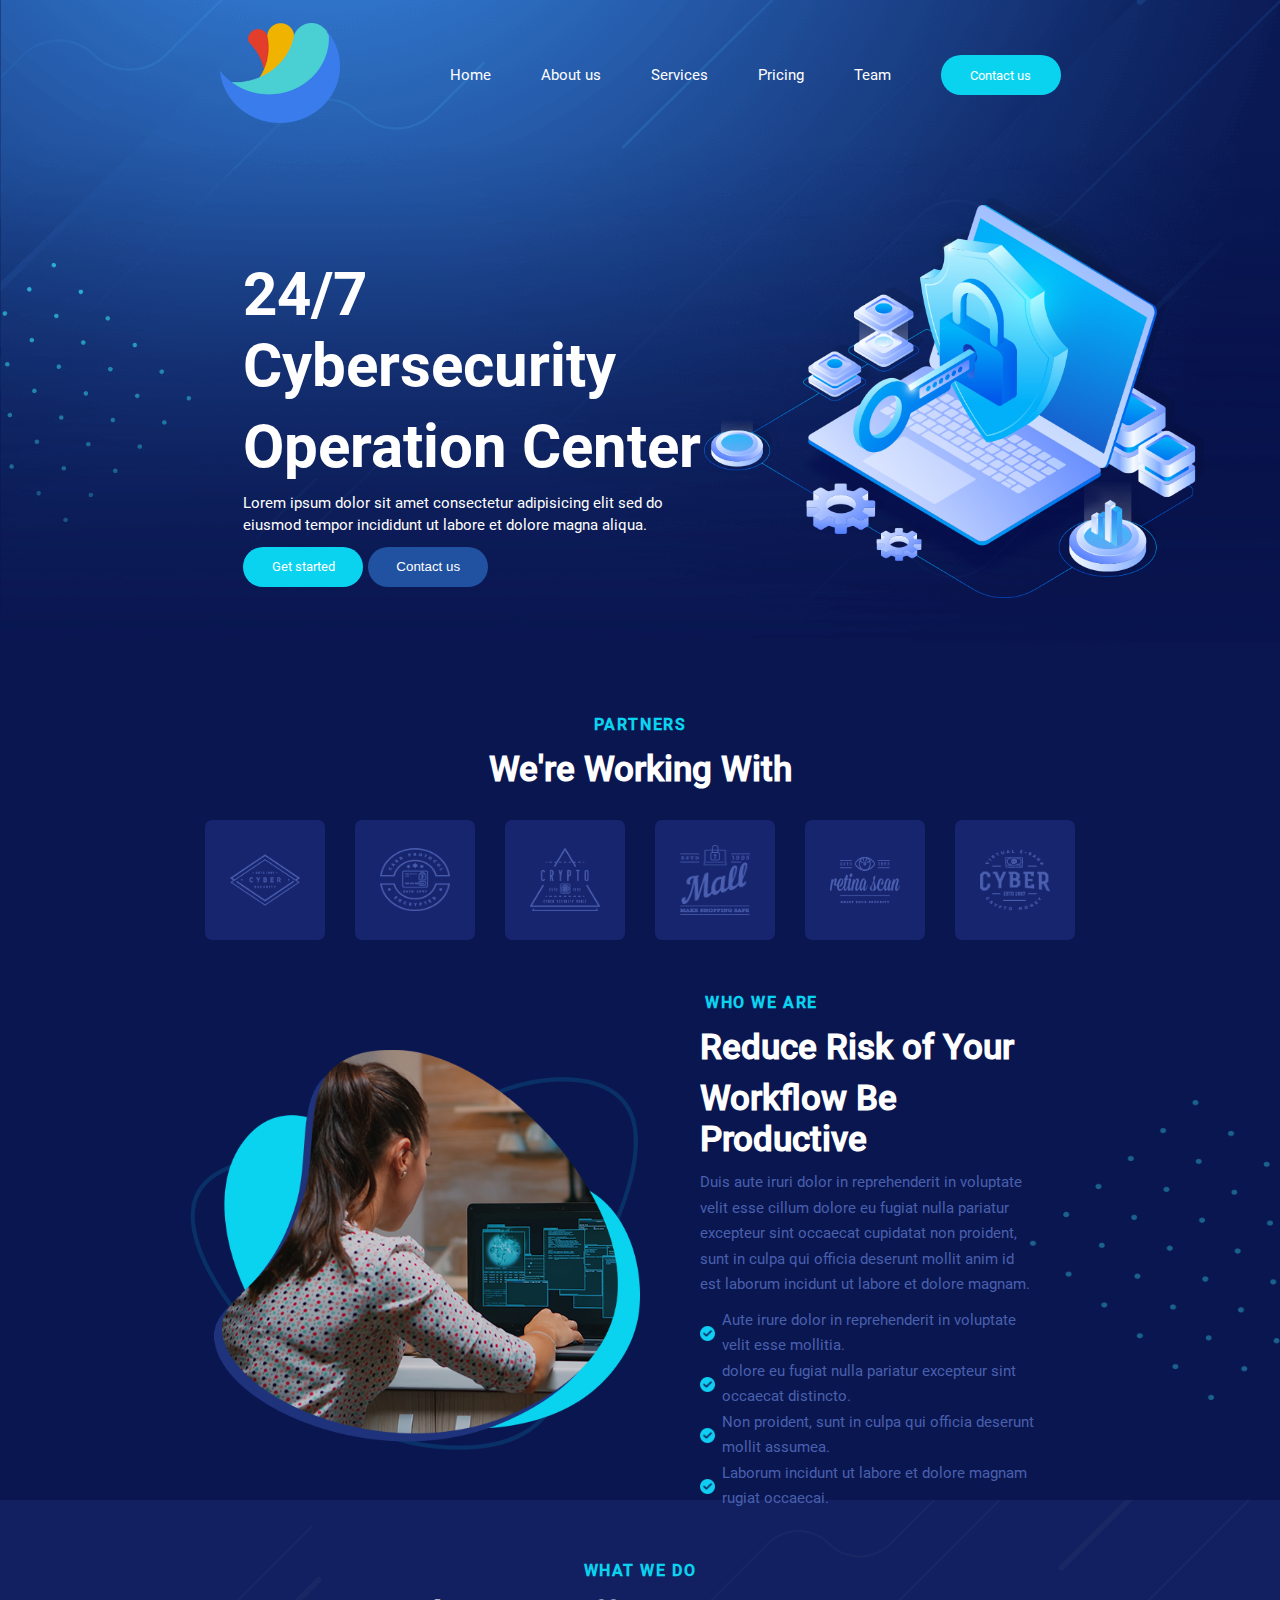
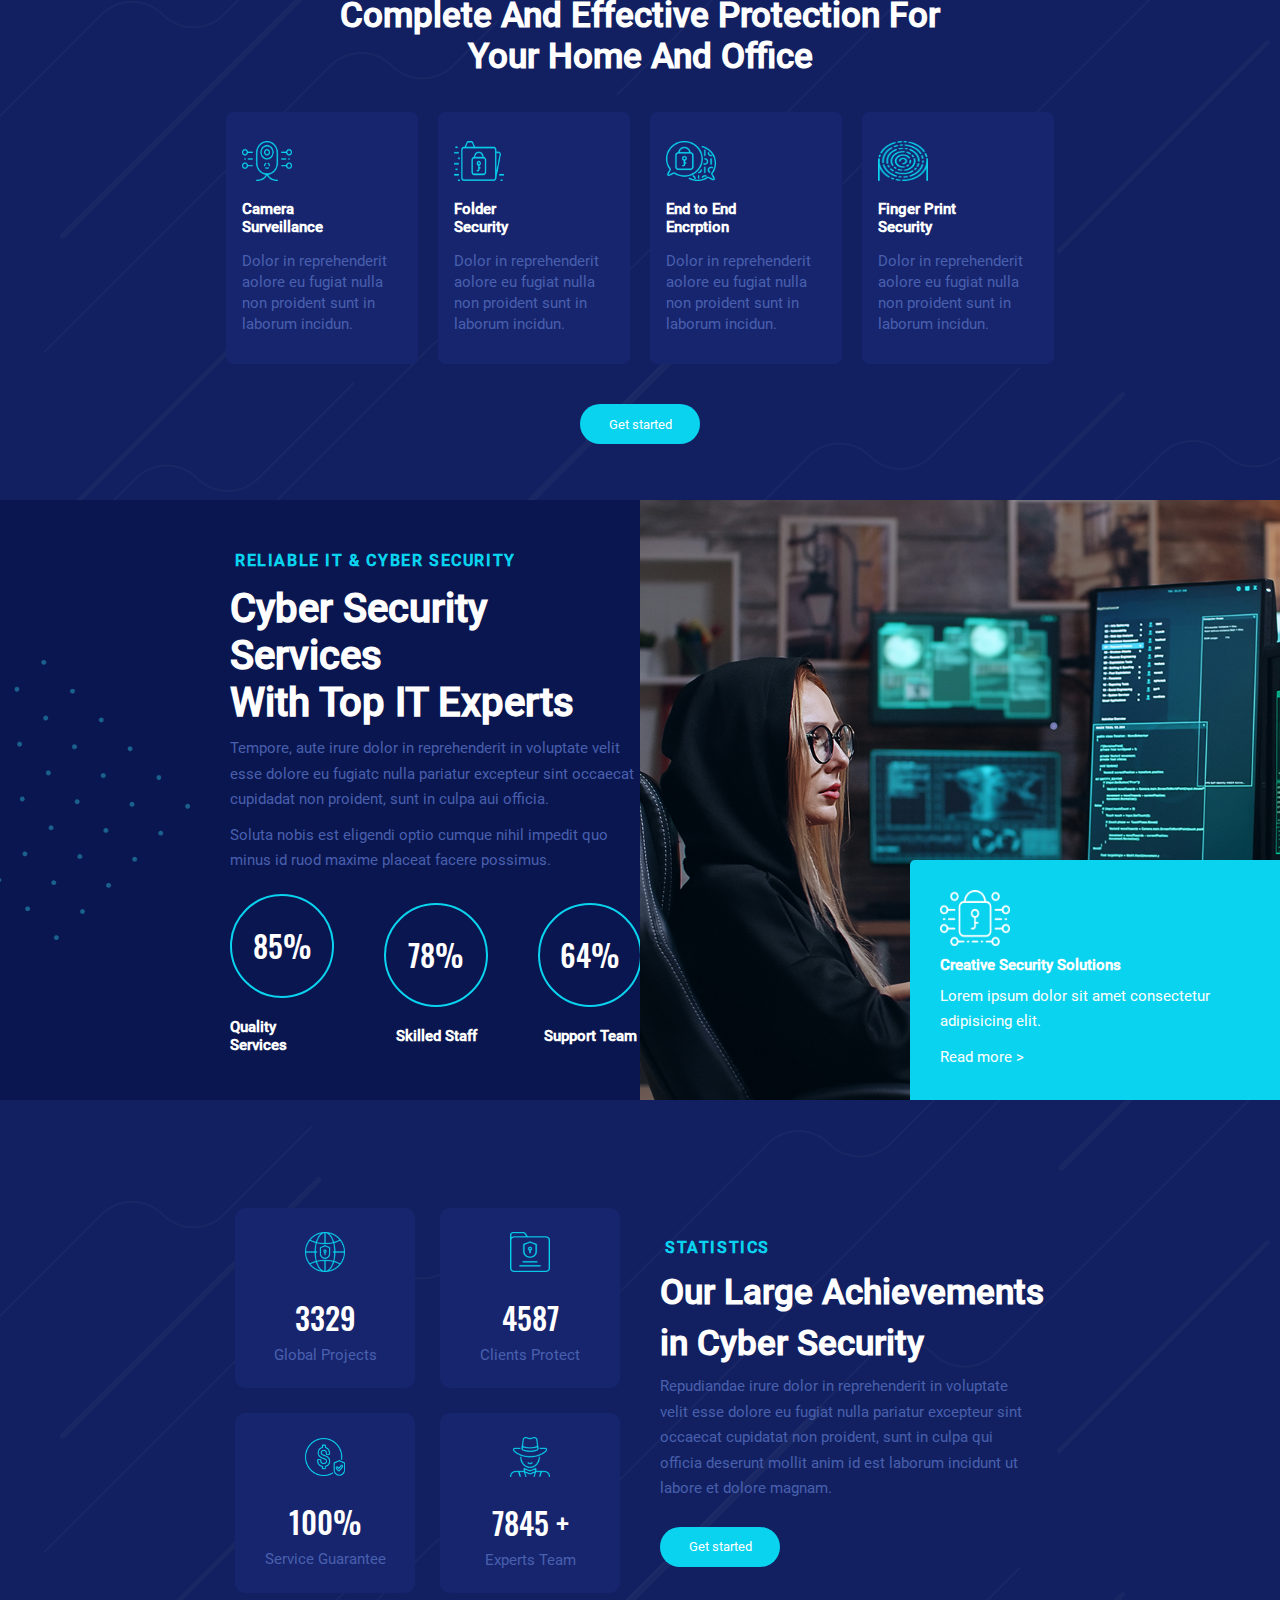
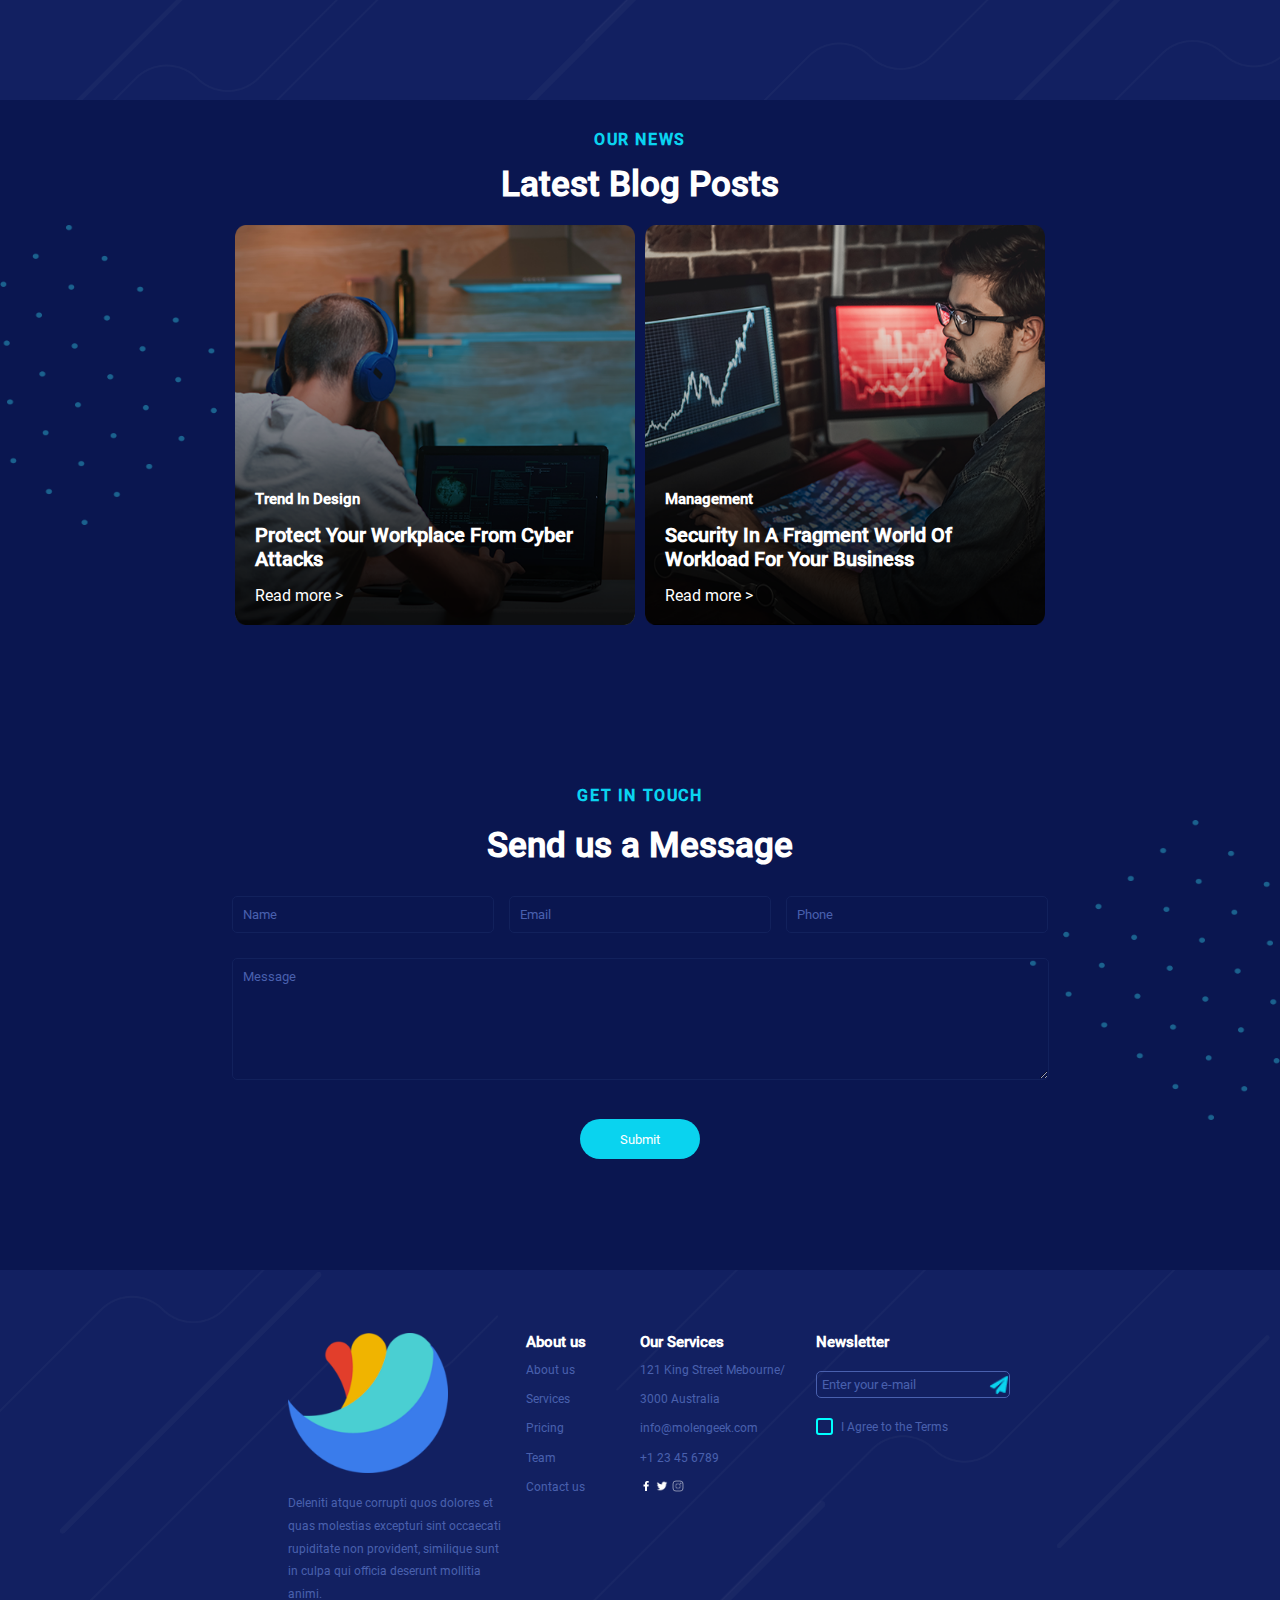
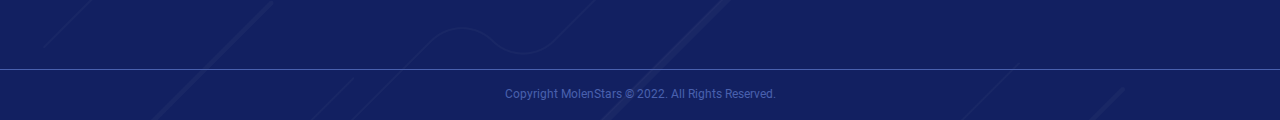
==== commit 2dcb7705: "modifiedCheckbox" ====
--- a/index.html
+++ b/index.html
@@ -339,9 +339,10 @@
                             <div>
                             <input type="text" id="email" name="email" placeholder="Enter your e-mail">
                             </div>
-                            <div class="checkbox">
-                            <input type="checkbox"><p>I Agree to the Terms</p></input>
-                            </div>
+                            <label class="my-checkbox"><p>I Agree to the Terms</p>
+                                <input type="checkbox"> 
+                                <span class="blueBorder"></span> 
+                            </label> 
     
                     </div>
                 </div>
--- a/public/style/style.css
+++ b/public/style/style.css
@@ -51,32 +51,33 @@
 @font-face 
 { 
 font-family: "OswaldMedium";  
-src: url("/public/src/fonts/OswaldMedium.ttf")format("truetype"); 
+src: url("./../src/fonts/OswaldMedium.ttf"); 
 }
 
 @font-face 
 { 
 font-family: "OswaldRegular";  
-src: url("/public/src/fonts/OswaldRegular.ttf")format("truetype"); 
+src: url("./../src/fonts/OswaldRegular.ttf"); 
 }
 
 @font-face 
 { 
 font-family: "RobotoBold";  
-src: url("/public/src/fonts/RobotoBold.ttf")format("truetype"); 
+src: url("./../src/fonts/RobotoBold.ttf");
 }
 
 @font-face 
 { 
 font-family: "RobotoMedium";  
-src: url("/public/src/fonts/RobotoMedium.ttf")format("truetype"); 
+src: url("./../src/fonts/RobotoMedium.ttf"); 
 }
 
 @font-face 
 { 
 font-family: "RobotoRegular";  
-src: url("/public/src/fonts/RobotoRegular.ttf")format("truetype"); 
-}
+src: url("./../src/fonts/RobotoRegular.ttf"); 
+}
+
 
 
 /*HEADER*/
@@ -752,7 +753,7 @@
 }
 
 .news-item img:hover {
-    transform: scale(1.2) rotate(10deg);/*scale defines "zoom" of image and "rotate" the rotation*/
+    transform: scale(1.05) rotate(2deg);/*scale defines "zoom" of image and "rotate" the rotation*/
 }
 
 .news-item {
@@ -872,6 +873,55 @@
     outline: none; /*any input effects are deleted when clicking on it*/
 }
 
+input[type=checkbox] { /* Hide the default checkbox */ 
+    visibility: hidden;
+}
+
+.my-checkbox {
+    display: block; 
+    position: relative; 
+    padding-left: 25px; 
+    cursor: pointer; 
+    font-size: 20px; 
+} 
+
+.blueBorder { /* Creating a custom checkbox 
+    based on demand */ 
+    position: absolute; 
+    top: 0; 
+    left: 0; 
+    height: 13px; 
+    width: 13px; 
+    border: 2px solid aqua;
+    border-radius: 3px;
+} 
+
+.blueBorder:after {  /* Checkmark to be shown in checkbox */ 
+    /* It is not be shown when not checked */ 
+    content: ""; 
+    position: absolute; 
+    display: none; 
+} 
+
+.my-checkbox input:checked ~ .blueBorder:after {  /* Display checkmark when checked */ 
+    display: block; 
+} 
+
+.my-checkbox .blueBorder:after { /* Styling the checkmark using webkit */ 
+    /* Rotated the rectangle by 45 degree and  
+    showing only two border to make it look 
+    like a tickmark */
+    left: 4px; 
+    bottom: 2px; 
+    width: 4px; 
+    height: 10px; 
+    border: solid white; 
+    border-width: 0 2px 2px 0; 
+    -webkit-transform: rotate(45deg); 
+    -ms-transform: rotate(45deg); 
+    transform: rotate(45deg); 
+}
+
 .buttonContactSection  {
     width: 120px;
     height: 40px;
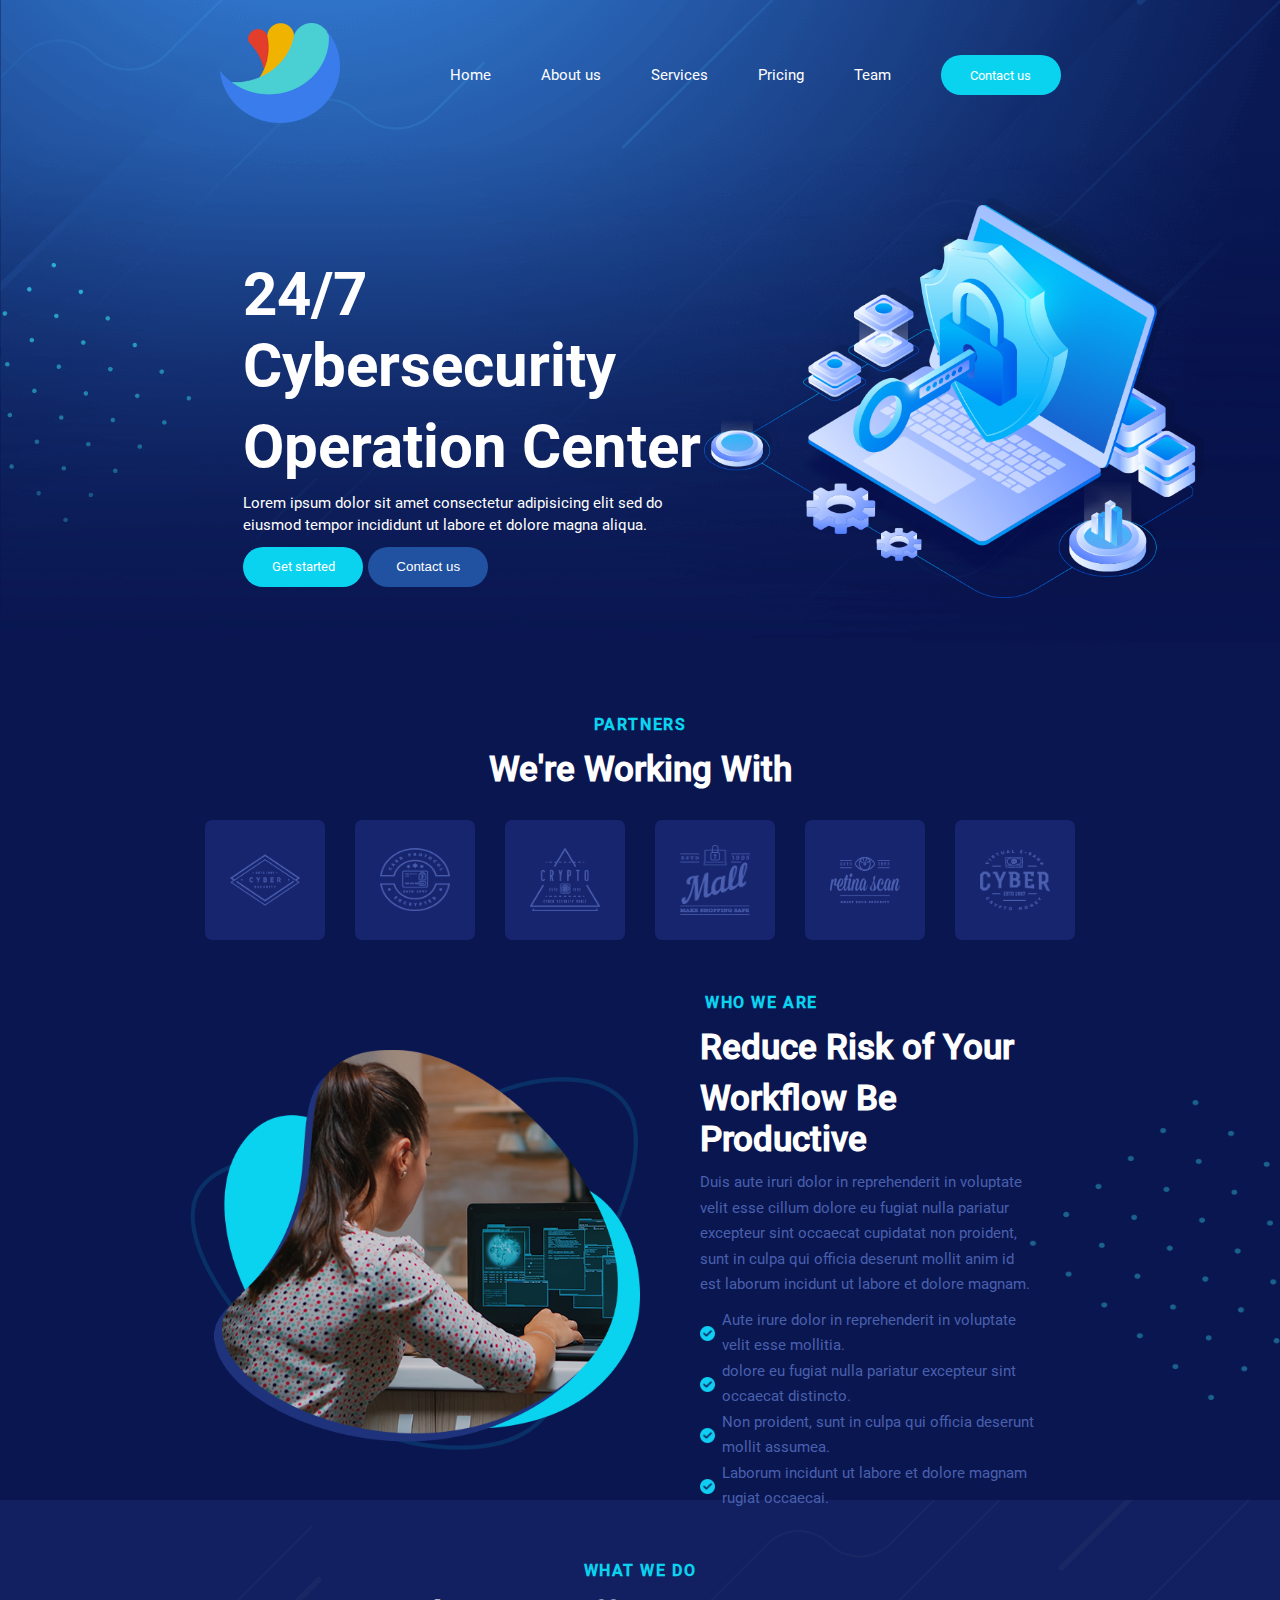
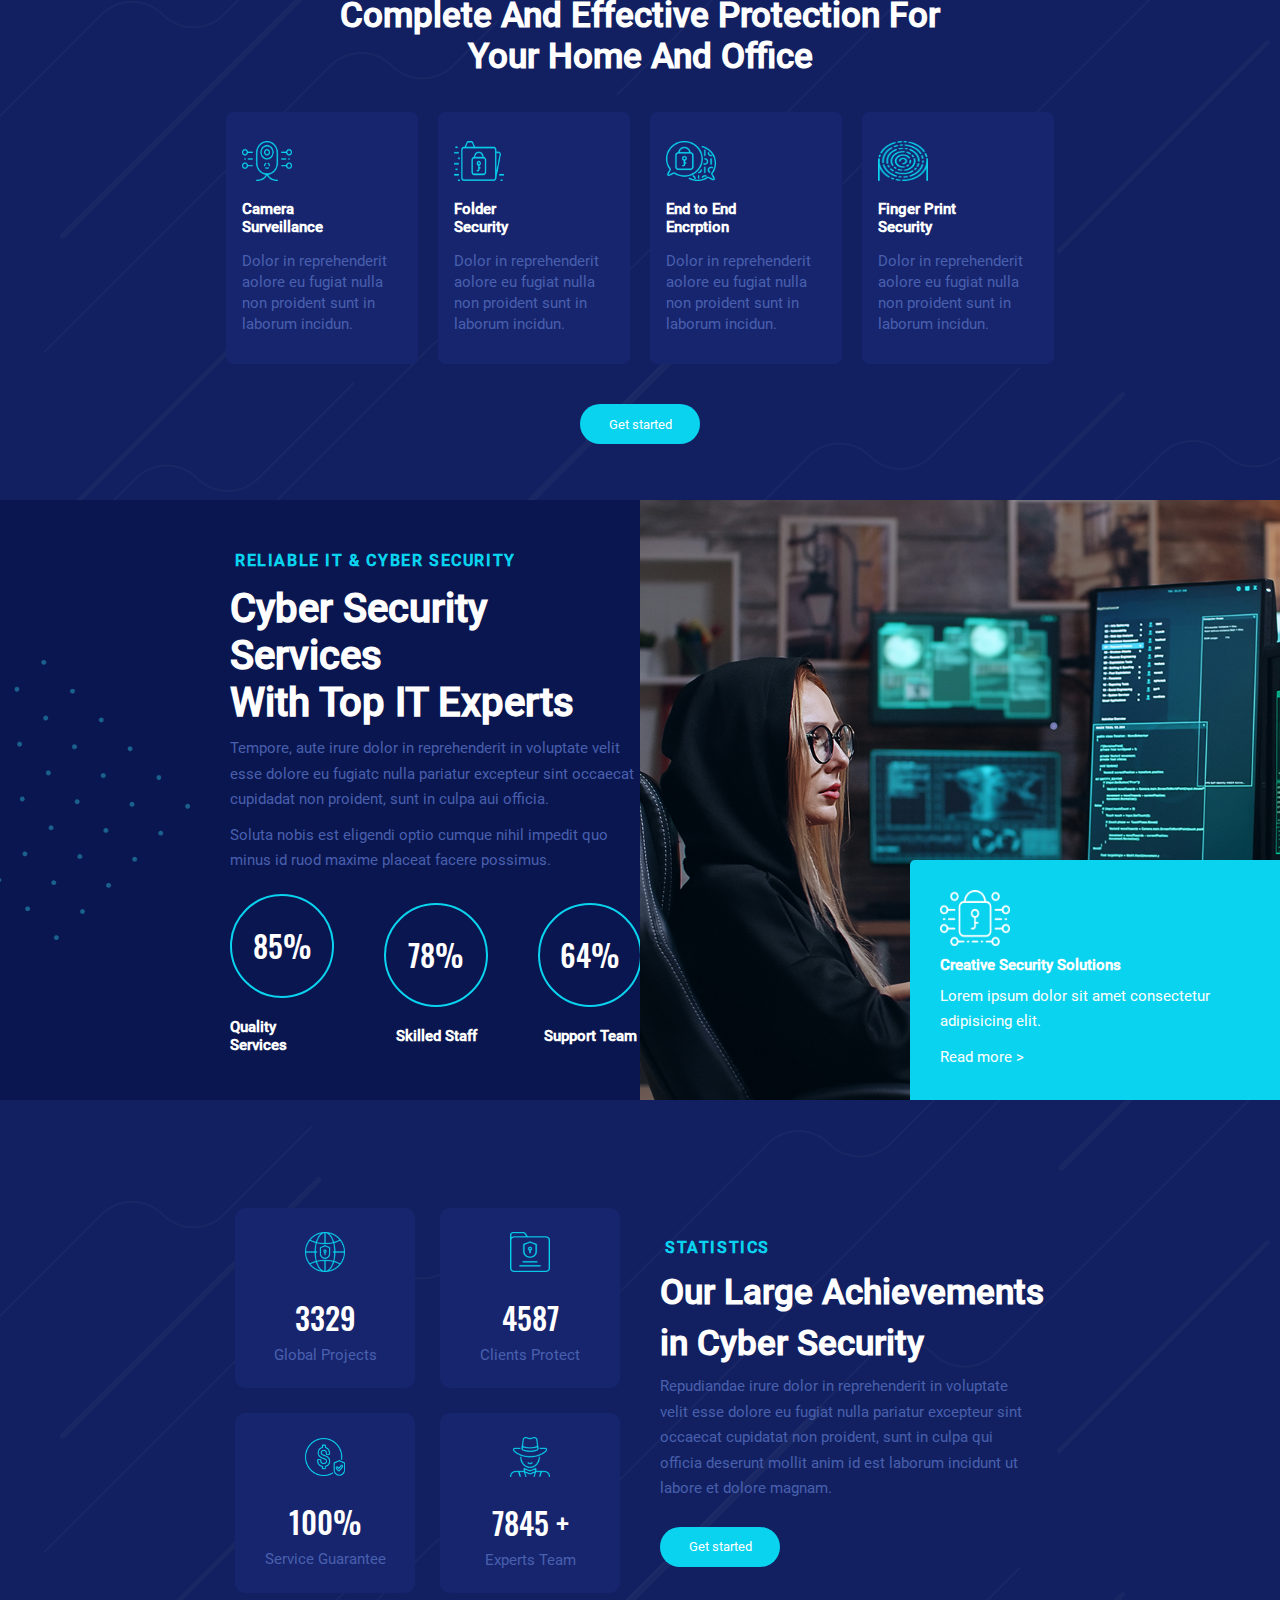
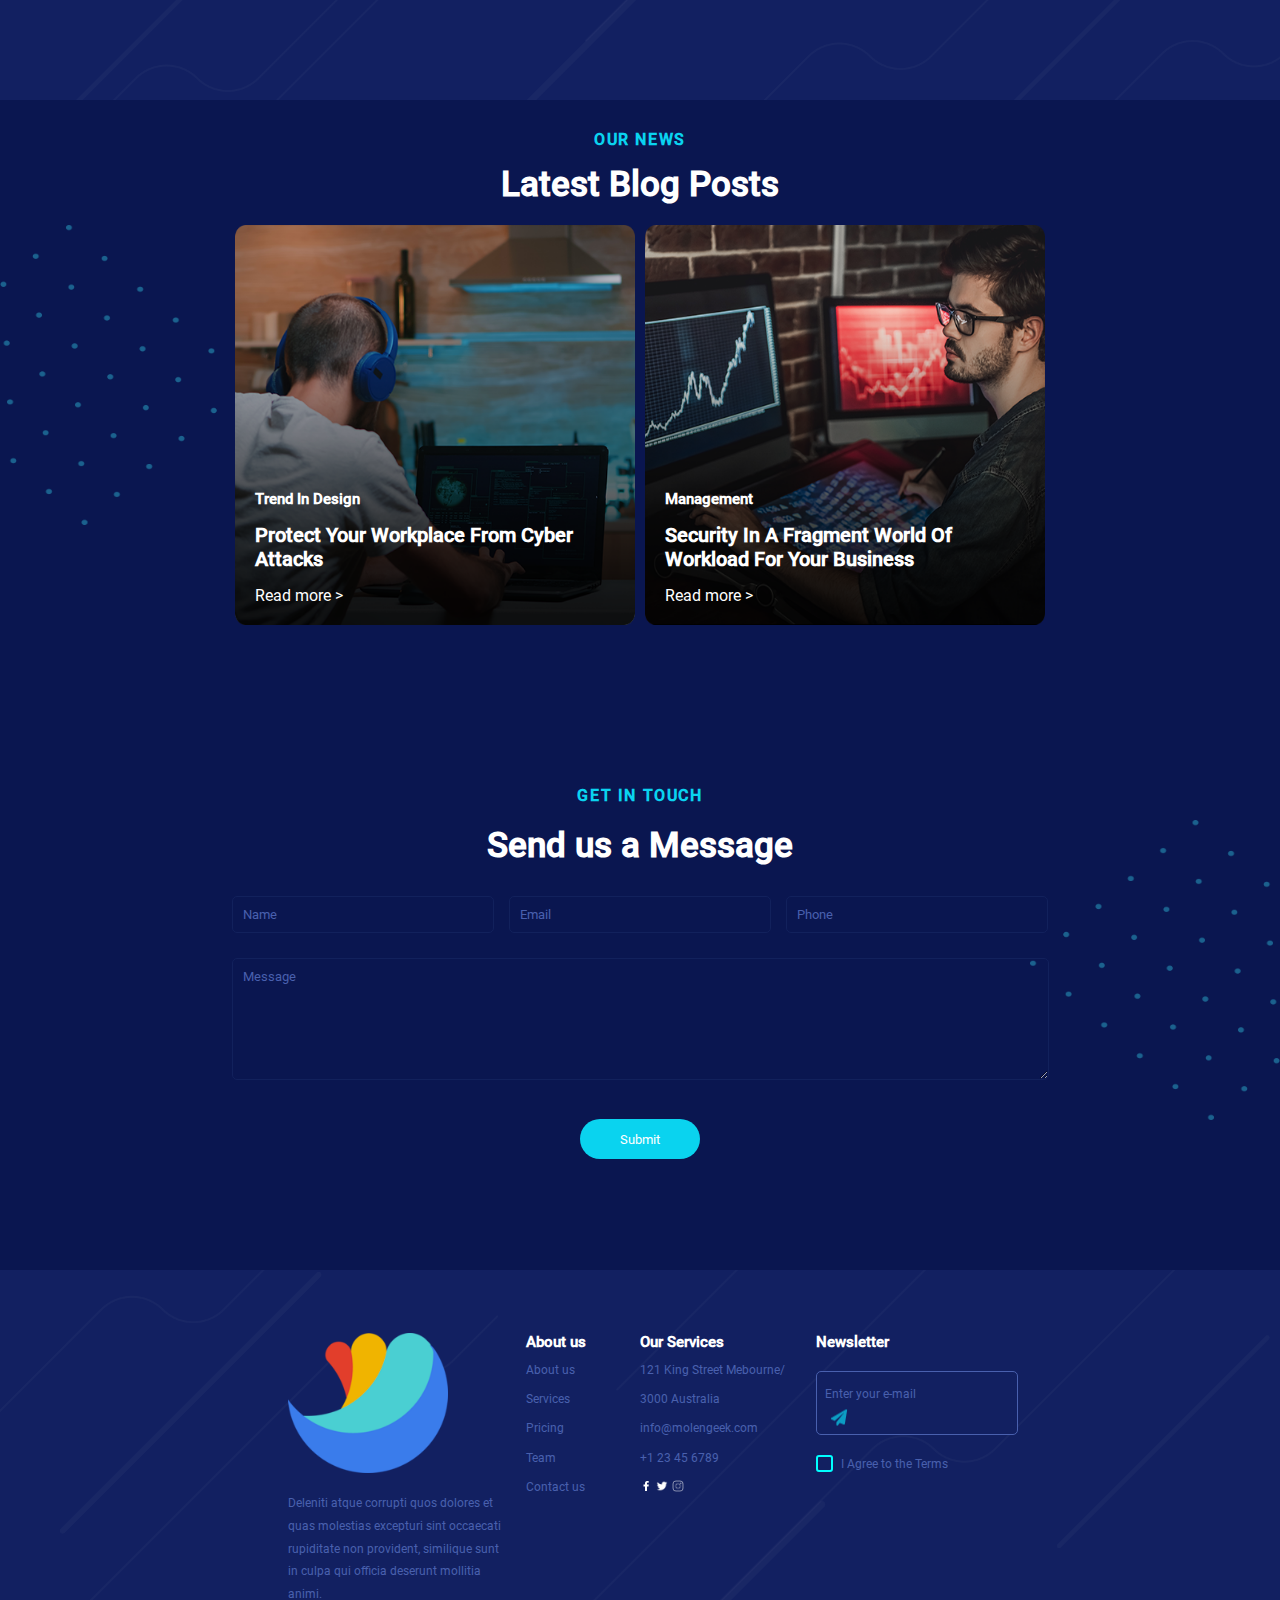
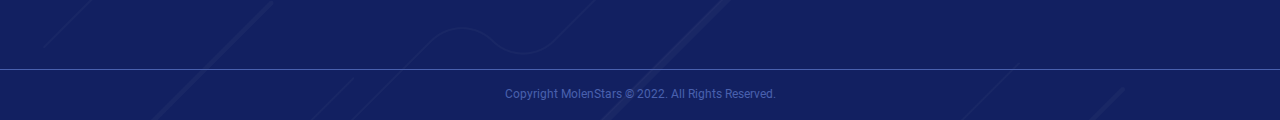
==== commit aaea95e6: "includedSubmitPaperPlane" ====
--- a/index.html
+++ b/index.html
@@ -24,6 +24,9 @@
                 <a class="my-link" href="">Team</a>
                 <button class="buttonUpperHeader">Contact us</button>
             </nav>
+
+            <img src="./public/src/images/icons8-menu-50.png" alt="menu icon" class="burger">
+
         </div>
 
         <div class="bottomHeader">
@@ -289,7 +292,7 @@
                     <div class="message-submit">
                         <textarea id="message" name="message" placeholder="Message"></textarea>
                     </div>
-                    <button type="submit" class="buttonContactSection">Submit</button>
+                    <button type="button" class="buttonContactSection">Submit</button>
                
             </div>
         </section>
@@ -336,9 +339,11 @@
                     <div class="newsletter">
                             <h5>Newsletter</h5>
     
-                            <div>
-                            <input type="text" id="email" name="email" placeholder="Enter your e-mail">
-                            </div>
+                            <form>
+                                <input type="email" placeholder="Enter your e-mail">
+                                <button id="footerButton" type="submit">Search</button>
+                              </form>
+
                             <label class="my-checkbox"><p>I Agree to the Terms</p>
                                 <input type="checkbox"> 
                                 <span class="blueBorder"></span> 
--- a/public/style/style.css
+++ b/public/style/style.css
@@ -124,6 +124,14 @@
     font-family: RobotoRegular;
     font-size: 15px;
     margin: 0;
+}
+
+.burger {
+    position: absolute;
+    width: 35px;
+    height: 35px;
+    padding-right: 45px;
+    display: none;
 }
 
 
@@ -854,6 +862,9 @@
     background-color:rgba(0, 0, 0, 0); /*gets transparent*/
 }
 
+
+
+
 ::placeholder { /*allows me to change font-color*/
     color: #4960ae;
     font-family: RobotoRegular;
@@ -872,6 +883,166 @@
 input:focus, textarea:focus {
     outline: none; /*any input effects are deleted when clicking on it*/
 }
+
+.buttonContactSection  {
+    width: 120px;
+    height: 40px;
+    border-radius: 40px;
+    border: none;
+    background-color: #0ad3ef;
+    color: white;
+    font-family: RobotoRegular;
+}
+
+.buttonContactSection:hover {
+    width: 120px;
+    height: 40px;
+    border-radius: 40px;
+    border: 2px solid #0ad3ef;
+    background-color: transparent;
+    color: white;
+    font-family: RobotoRegular;
+}
+
+
+
+/*FOOTER*/
+
+footer {
+    width: 100%;
+    display: flex;
+    height: 450px;
+    align-items: center;
+    justify-content: center;
+    flex-direction: column;
+
+    background-color: #122061;
+    background-image: url(../src/images/overly-img.png);
+    background-position: center;
+    background-size: cover;
+
+}
+
+footer p {
+    font-size: 12px;
+    line-height: 1.6;
+}
+
+.upperFooter { /*footer divided in 2 sections*/
+    width: 100%; /*to gain a bit of margin left and right of the footer*/
+    height: 400px;
+    border-bottom: 0.5px solid  #4960ae;
+
+    display: flex;
+    justify-content: center;
+    align-items: center;
+}
+
+.containerUpperFooter {
+    width: 55%; /*to gain some margin in relation to parent container*/
+
+    display: flex;
+    justify-content: flex-start;
+    align-items: flex-start;
+    gap: 20px;
+}
+
+.logo {
+    width: 35%;
+}
+
+.logo p {
+    line-height: 1.9em;
+}
+
+.logo img {
+    width: 160px;
+    height: 140px;
+    margin-bottom: 15px;
+}
+
+.aboutus {
+    width: 15%;
+
+    display: flex;
+    flex-direction: column; 
+    justify-content: center;
+    align-items: flex-start;
+    gap: 10px;
+}
+
+.ourservices{
+    width: 25%;
+
+    display: flex;
+    flex-direction: column;
+    justify-content: center;
+    gap: 10px;
+}
+
+.myIcons img {
+    width: 12px;
+    height: 12px;
+}
+
+.newsletter {
+    width: 25%;
+
+    display: flex;
+    flex-direction: column;
+    gap: 20px;
+}
+form {
+    background-color: #122061;
+    padding-top: 8px;
+    padding-bottom: 8px;
+    border-radius: 5px;
+    border: 1px solid #4960ae;
+    width: 200px;
+}
+
+/*set styles for email input box*/
+
+input[type="email"] {
+    border: none;
+    background: transparent;
+    margin: 0;
+    padding: 7px 8px;
+    font-size: 12px;
+  }
+  
+  input[type="email"]::placeholder {
+    color: #4960ae;
+  }
+
+/*Styling to the submit button. Text of the button hidden with text-indent and overflow properties, and display in its place an icon.
+To display the icon we inport an image.*/
+
+  button[type="submit"] {
+    text-indent: -999px;
+    overflow: hidden;
+    width: 45px;
+    padding: 0;
+    margin: 0;
+    border: 1px solid transparent;
+    border-radius: inherit;
+    background: transparent url("./../src/images/submit-img.png") no-repeat center;
+    cursor: pointer;
+    opacity: 0.7;
+  }
+  
+  button[type="submit"]:hover {
+    opacity: 1;
+    border: none;
+  }
+
+  /*set the :focus state on input and button elements, eliminate any predefined effects:*/
+  button[type="submit"]:focus, input[type="email"]:focus {
+  box-shadow: none;
+  border: none;
+  outline: none;
+}
+
 
 input[type=checkbox] { /* Hide the default checkbox */ 
     visibility: hidden;
@@ -922,135 +1093,6 @@
     transform: rotate(45deg); 
 }
 
-.buttonContactSection  {
-    width: 120px;
-    height: 40px;
-    border-radius: 40px;
-    border: none;
-    background-color: #0ad3ef;
-    color: white;
-    font-family: RobotoRegular;
-}
-
-.buttonContactSection:hover {
-    width: 120px;
-    height: 40px;
-    border-radius: 40px;
-    border: 2px solid #0ad3ef;
-    background-color: transparent;
-    color: white;
-    font-family: RobotoRegular;
-}
-
-
-
-/*FOOTER*/
-
-footer {
-    width: 100%;
-    display: flex;
-    height: 450px;
-    align-items: center;
-    justify-content: center;
-    flex-direction: column;
-
-    background-color: #122061;
-    background-image: url(../src/images/overly-img.png);
-    background-position: center;
-    background-size: cover;
-
-}
-
-footer p {
-    font-size: 12px;
-    line-height: 1.6;
-}
-
-.upperFooter { /*footer divided in 2 sections*/
-    width: 100%; /*to gain a bit of margin left and right of the footer*/
-    height: 400px;
-    border-bottom: 0.5px solid  #4960ae;
-
-    display: flex;
-    justify-content: center;
-    align-items: center;
-}
-
-.containerUpperFooter {
-    width: 55%; /*to gain some margin in relation to parent container*/
-
-    display: flex;
-    justify-content: flex-start;
-    align-items: flex-start;
-    gap: 20px;
-}
-
-.logo {
-    width: 35%;
-}
-
-.logo p {
-    line-height: 1.9em;
-}
-
-.logo img {
-    width: 160px;
-    height: 140px;
-    margin-bottom: 15px;
-}
-
-.aboutus {
-    width: 15%;
-
-    display: flex;
-    flex-direction: column; 
-    justify-content: center;
-    align-items: flex-start;
-    gap: 10px;
-}
-
-.ourservices{
-    width: 25%;
-
-    display: flex;
-    flex-direction: column;
-    justify-content: center;
-    gap: 10px;
-}
-
-.myIcons img {
-    width: 12px;
-    height: 12px;
-}
-
-.newsletter {
-    width: 25%;
-
-    display: flex;
-    flex-direction: column;
-    gap: 20px;
-}
-
-#email {
-    background-color: #122061;
-    color: #4960ae;
-    padding: 5px;
-    border-radius: 5px;
-    border: 1px solid #4960ae;
-    padding-right: 10px;
-    background: url(../src/images/submit-img.png) no-repeat right;
-    background-size: 20px;
-}
-
-.checkbox {
-    display: flex;
-    gap: 10px;
-}
-
-input[type="checkbox"] {
-    outline: 1px solid #0ad3ef;
-}
-
 .bottomFooter {
     height: 50px;
 
@@ -1125,8 +1167,12 @@
     }
     
     .imageBottomHeader img {
-        width: 400px;
-        height: 300px;
+        width: 350px;
+        height: 270px;
+    }
+
+    .textBottomHeader {
+        width: 50%;
     }
 
 }
@@ -1135,7 +1181,15 @@
 @media (min-width: 426px) and (max-width: 768px){
 
     .header {/*header height gets bigger as elements are more and more aligned in column*/
-        min-height: 500px;
+        min-height: 350px;
+    }
+
+    .bottomHeader {
+        height: 250px;
+    }
+
+    .containerHeader {
+        height: 100%;
     }
 
     .logoHeader img {
@@ -1150,10 +1204,18 @@
     .bottomHeader h1 {
         font-size: 30px;
     }
-    
+
+    .imageBottomHeader {
+        width: 50%;
+    }
+
     .imageBottomHeader img {
         width: 300px;
-        height: 250px;
+        height: 230px;
+    }
+
+    .textBottomHeader {
+        width: 50%;
     }
 
 }
@@ -1162,24 +1224,39 @@
 @media (min-width: 321px) and (max-width: 425px){
 
     .header {
-        min-height: 800px; 
+        min-height: 700px; 
     }
 
     .upperHeader {
-        flex-direction: column; /*align elements in column*/
-        gap: 10px;
+        height: 100px;
+
+        display: flex;
+        justify-content: flex-end;
     }
 
     .navbar {
-        gap: 10px;
-        flex-wrap: wrap;
-    }
-    
+        display: none;
+    }
+
+    .burger {
+        display: block;
+    }
+
     .logoHeader img {
-        width: 70px;
-        height: 60px;
-        padding-top: 20px;
-    }
+        width: 90px;
+        height: 80px;
+    }
+
+    .logoHeader {
+        width: 100%;
+        height: 100%;
+
+        display: flex;
+        justify-content: center;
+        align-items: center;
+    }
+
+
     
     .bottomHeader { /*to centralize container in new column display*/
         justify-content: center;
@@ -1189,7 +1266,7 @@
     .containerHeader {
         width: 90%;
         height: 100%;
-        padding-top: 20%;
+        padding-top: 20px;
 
         flex-direction: column;
         justify-content: center;
@@ -1228,11 +1305,29 @@
 
 /*SECTION PARTNERS*/
 
+/*Tablet*/
+@media (min-width: 426px) and (max-width: 768px){
+    .partnersLogos {
+        width: 90%;
+    }
+
+    .divPartnerLogo {
+        width: 100px;
+        height: 100px;
+    }
+    
+    .divPartnerLogo img{
+        width: 55px;
+        height: 55px;
+    }
+}
+
+
 /*Mobile M & L*/
 @media (min-width: 321px) and (max-width: 425px){
 
     .partners {
-        height: 700px;
+        height: 650px;
     }
 
     .partnersLogos {
@@ -1283,7 +1378,7 @@
 @media (min-width: 321px) and (max-width: 425px){
     
     .who-we-are {
-        height: 700px; /*set bigger height as elements are organized in a column*/
+        height: 650px; /*set bigger height as elements are organized in a column*/
     }
     
     .secondContainerImageText {
@@ -1335,7 +1430,7 @@
 @media (min-width: 321px) and (max-width: 425px){
     
     .what-we-do {
-        height: 700px;
+        height: 750px;
     }
     
     .myDivsWhatWeDo{
@@ -1346,6 +1441,15 @@
         width: 120px;
         height: 200px;
         padding: 10px; 
+    }
+
+    .headerSectionWhatWeDo {
+        text-align: center;
+        width: 80%;
+    }
+
+    .secondH2 {
+        width: 80%;
     }
 }
 
@@ -1413,8 +1517,8 @@
     }
 
     .square {
-        width: 180px;
-        height: 100px;
+        width: 230px;
+        height: 90px;
     }
 
     .text h2 {
@@ -1426,7 +1530,7 @@
 @media (min-width: 321px) and (max-width: 425px){
 
     .reliable-it-cyber-security {
-        height: 900px; /*has to get bigger as a result of the column*/
+        height: 850px; /*has to get bigger as a result of the column*/
         padding-top: 20px;
 
         flex-direction: column;
@@ -1458,17 +1562,25 @@
     
     .imageAndSquare {
         width: 100%; /*takes in 100% as its in the next row/column and supposed to be taking the whole width up*/
-        height: 420px;
+        height: 500px;
     }
 
     .square {
-        width: 200px;
+        width: 150px;
         height: 100px;
     }
 
+    .square h5{
+        font-size: 12px;
+    }
+
+    .square p {
+        font-size: 10px;
+    }
+
     .square img {
-        height: 40px;
-        width: 40px;
+        height: 30px;
+        width: 30px;
     }
 
 }
@@ -1510,7 +1622,7 @@
     }
 
     .statistics-rightpanel p{
-        padding-right: 50px;
+        padding-right: 20px;
     }
 } 
 
@@ -1563,7 +1675,7 @@
     .statistics {
         display: flex;
         flex-direction: column;
-        height: 700px;
+        height: 650px;
     }
 } 
 
@@ -1571,7 +1683,7 @@
 @media (min-width: 321px) and (max-width: 375px){
     
     .statistics {
-        height: 1200px;
+        height: 1100px;
         flex-direction: column;
     }
     
@@ -1593,7 +1705,7 @@
     }
 
     .statistics-rightpanel {
-        width: 100%;
+        width: 90%;
         justify-content: center;
         align-items: center;
         text-align: center;
@@ -1655,7 +1767,7 @@
 @media (min-width: 321px) and (max-width: 425px){
     
     .news {
-        height: 700px; /*gets bigger as elements are one on top of each other/column*/
+        height: 650px; /*gets bigger as elements are one on top of each other/column*/
     }
     
     .dotsNewsSection {
@@ -1684,7 +1796,7 @@
     }
 
     .news-text {
-        padding-right: 150px;
+        padding-right: 110px;
         padding-left: 70px;
     }
 
@@ -1717,7 +1829,7 @@
 /*Mobile M & L*/
 @media (min-width: 321px) and (max-width: 425px){
     .contact {
-        height: 550px;
+        height: 500px;
     }
     
     .contact img {
@@ -1753,7 +1865,7 @@
 @media (min-width: 321px) and (max-width: 425px){
 
     footer {
-        height: 700px;
+        height: 650px;
     }
 
     .upperFooter {
@@ -1767,6 +1879,7 @@
     .containerUpperFooter {/*divs automatically move into next row*/
         flex-wrap: wrap;
         justify-content: center;
+        width: 80%;
     }
 
     .logo {
@@ -1775,6 +1888,7 @@
         gap: 20px;
     }
 
+
     .logo img {
         width: 80px;
         height: 65px;   
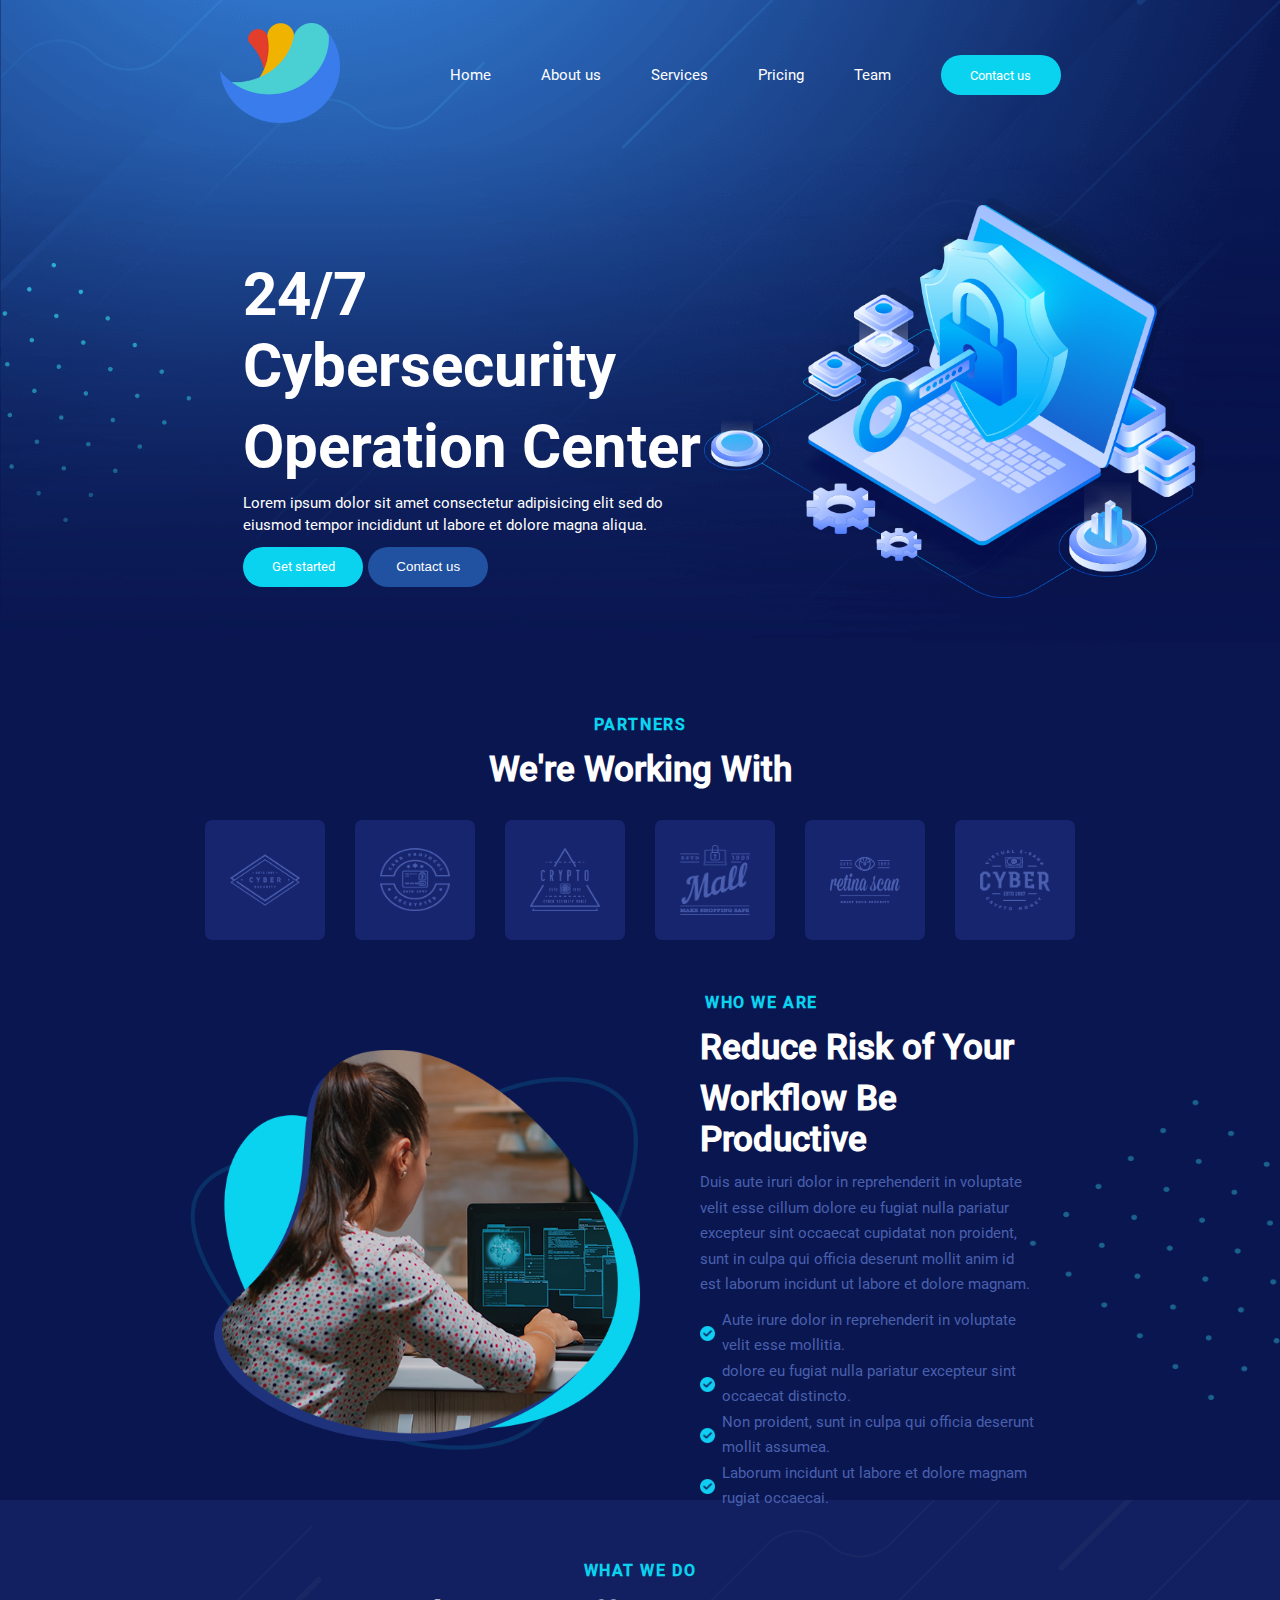
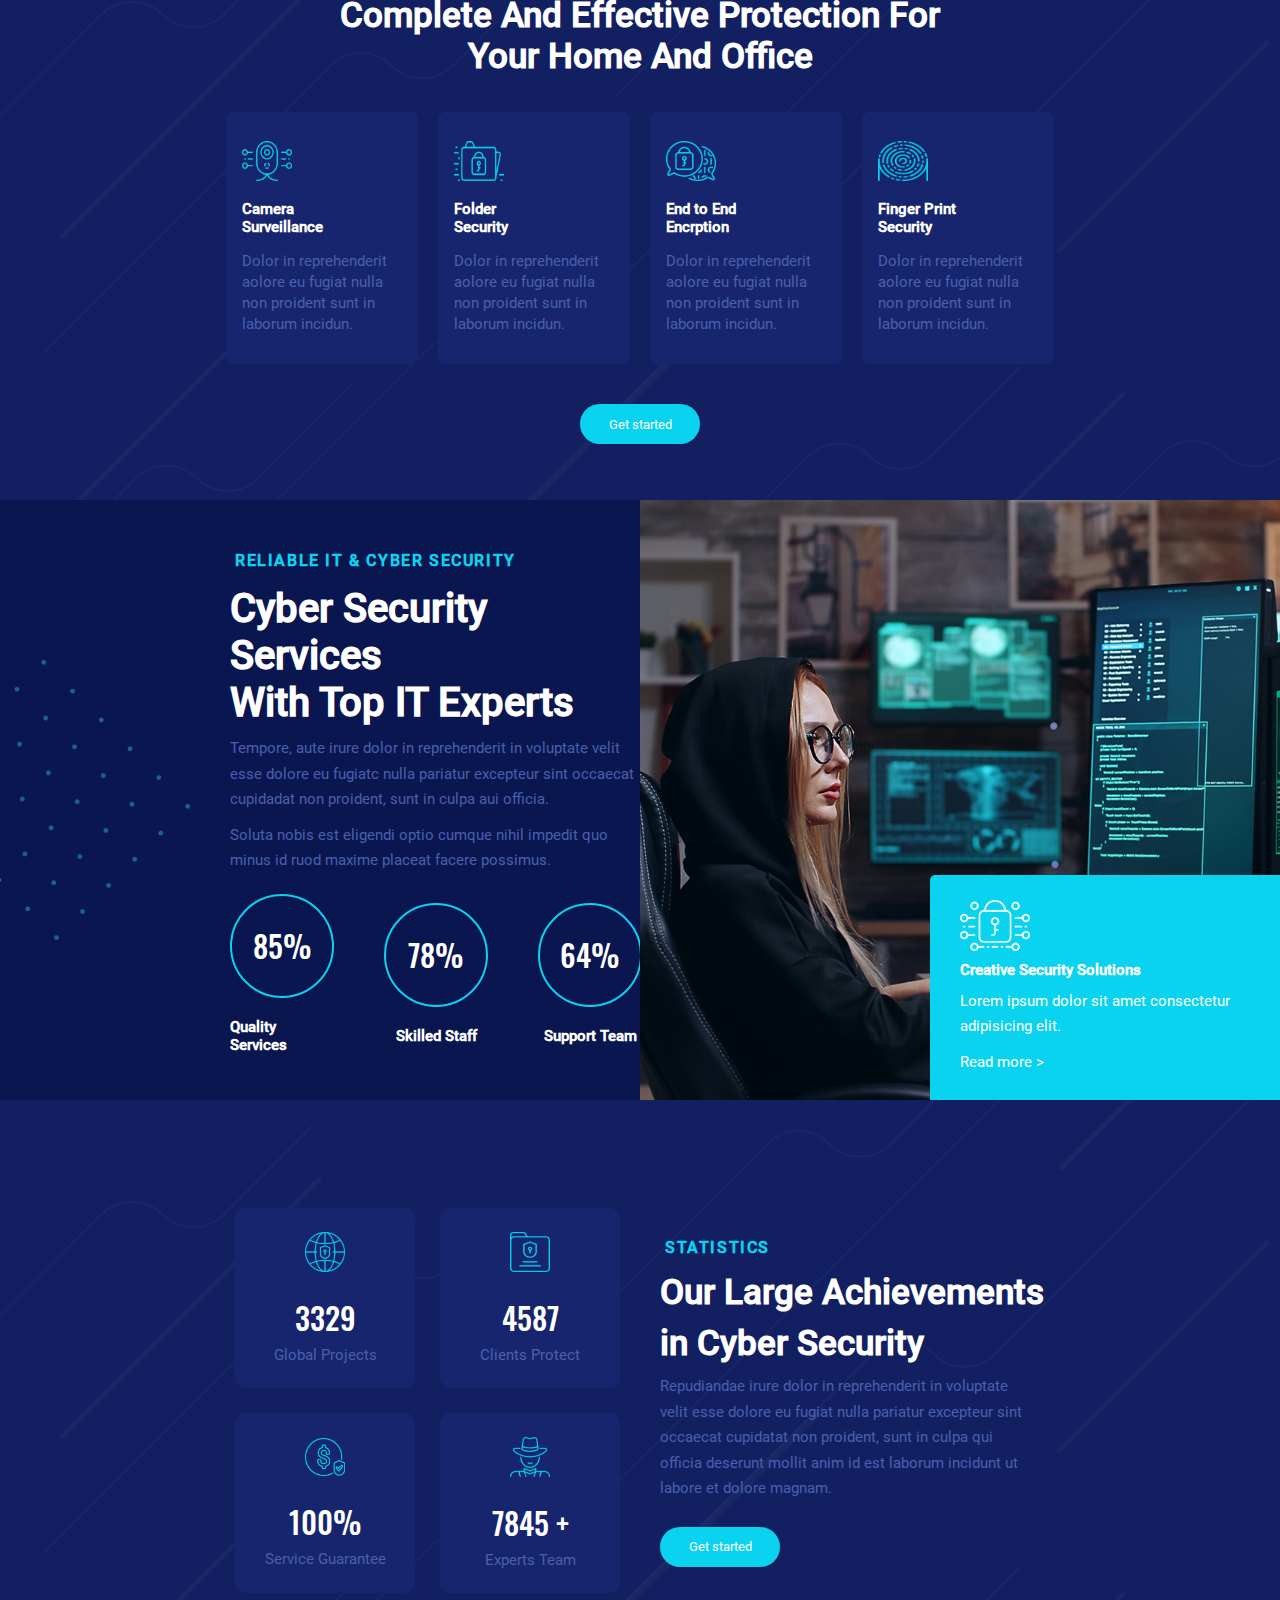
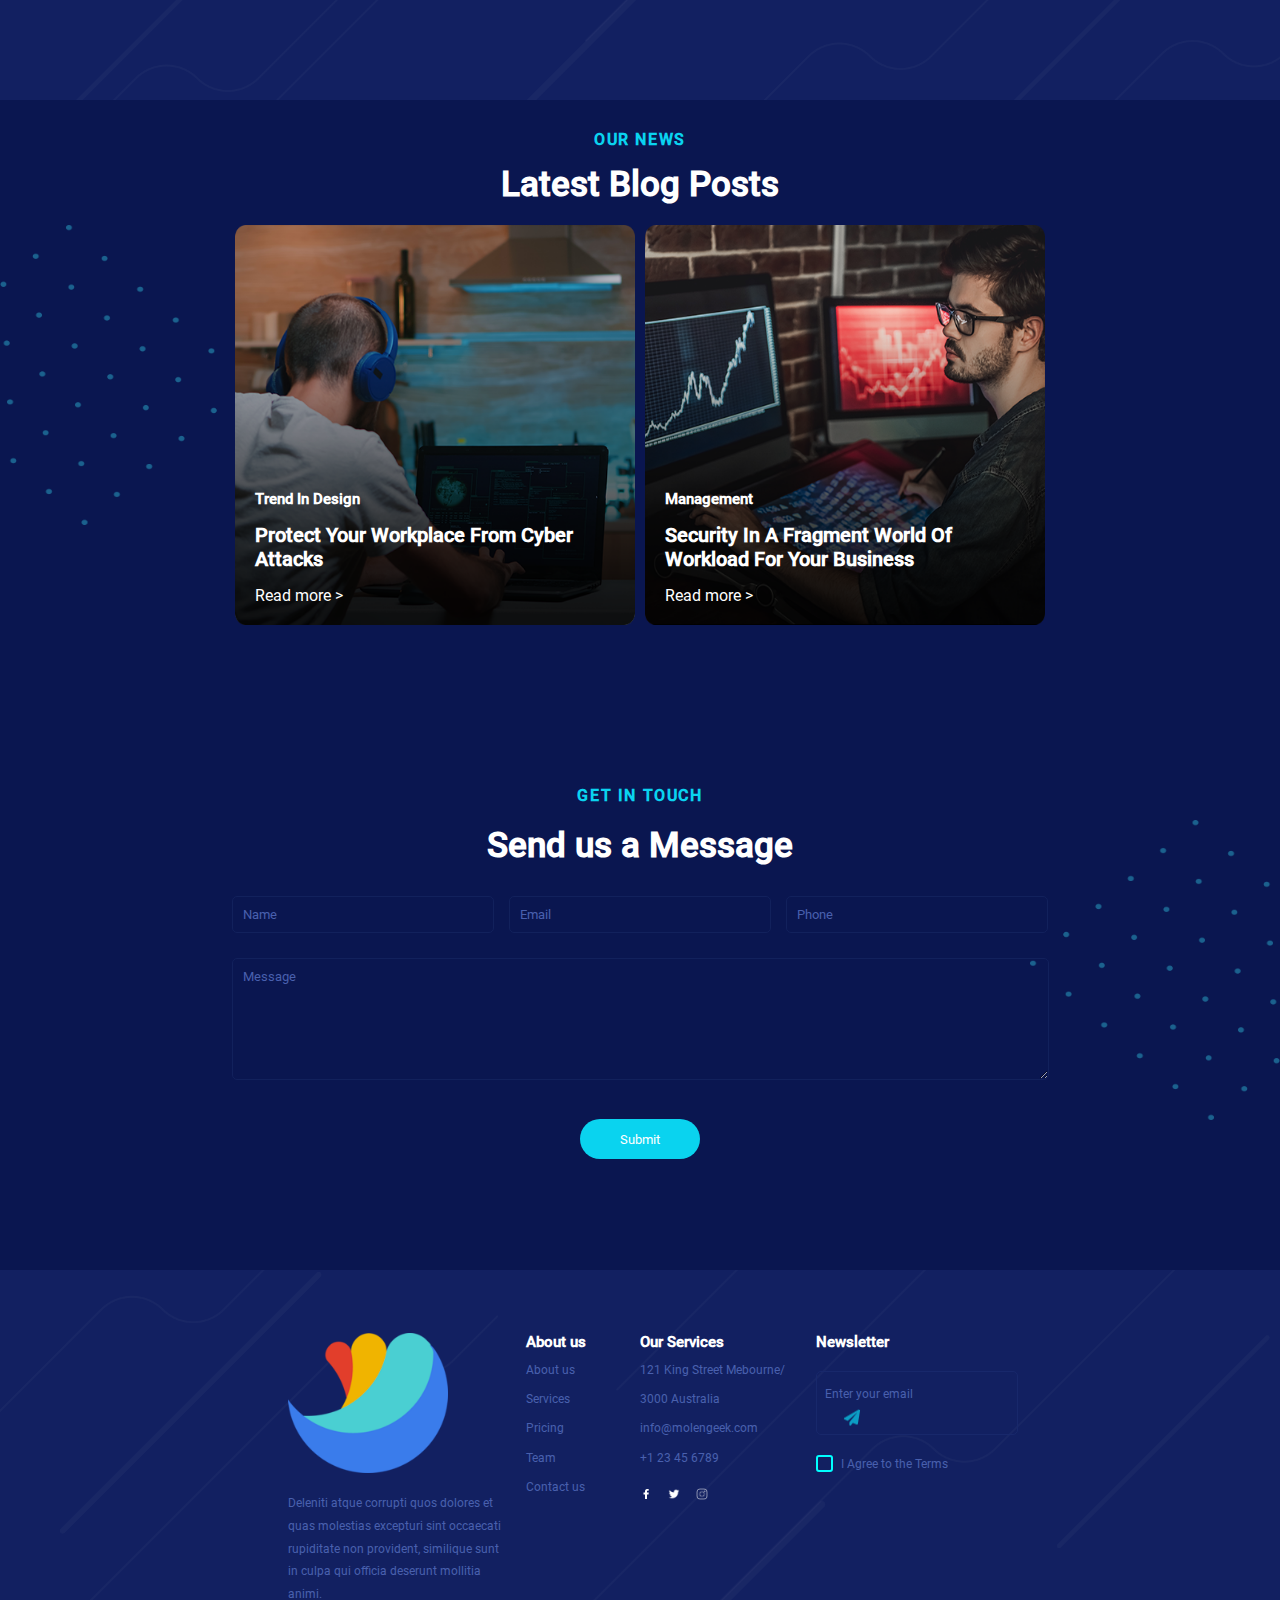
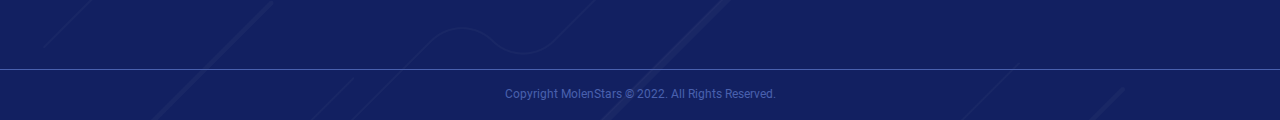
==== commit 5b22f6d6: "modifications" ====
--- a/index.html
+++ b/index.html
@@ -340,7 +340,7 @@
                             <h5>Newsletter</h5>
     
                             <form>
-                                <input type="email" placeholder="Enter your e-mail">
+                                <input type="email" placeholder="Enter your email">
                                 <button id="footerButton" type="submit">Search</button>
                               </form>
 
--- a/public/style/style.css
+++ b/public/style/style.css
@@ -583,8 +583,8 @@
 }
 
 .square {
-    width: 310px;
-    height: 180px;
+    width: 290px;
+    height: 165px;
     background-color: #0ad3ef;
     border-top-left-radius: 5px;
     padding: 30px;
@@ -983,6 +983,8 @@
 .myIcons img {
     width: 12px;
     height: 12px;
+    margin-right: 12px;
+    margin-top: 10px;
 }
 
 .newsletter {
@@ -993,11 +995,11 @@
     gap: 20px;
 }
 form {
-    background-color: #122061;
     padding-top: 8px;
     padding-bottom: 8px;
     border-radius: 5px;
-    border: 1px solid #4960ae;
+    border: 1px solid #18286b;
+    background-color:rgba(0, 0, 0, 0);
     width: 200px;
 }
 
@@ -1026,7 +1028,7 @@
     margin: 0;
     border: 1px solid transparent;
     border-radius: inherit;
-    background: transparent url("./../src/images/submit-img.png") no-repeat center;
+    background: transparent url("./../src/images/submit-img.png") no-repeat right;
     cursor: pointer;
     opacity: 0.7;
   }
@@ -1675,7 +1677,7 @@
     .statistics {
         display: flex;
         flex-direction: column;
-        height: 650px;
+        height: 700px;
     }
 } 
 
